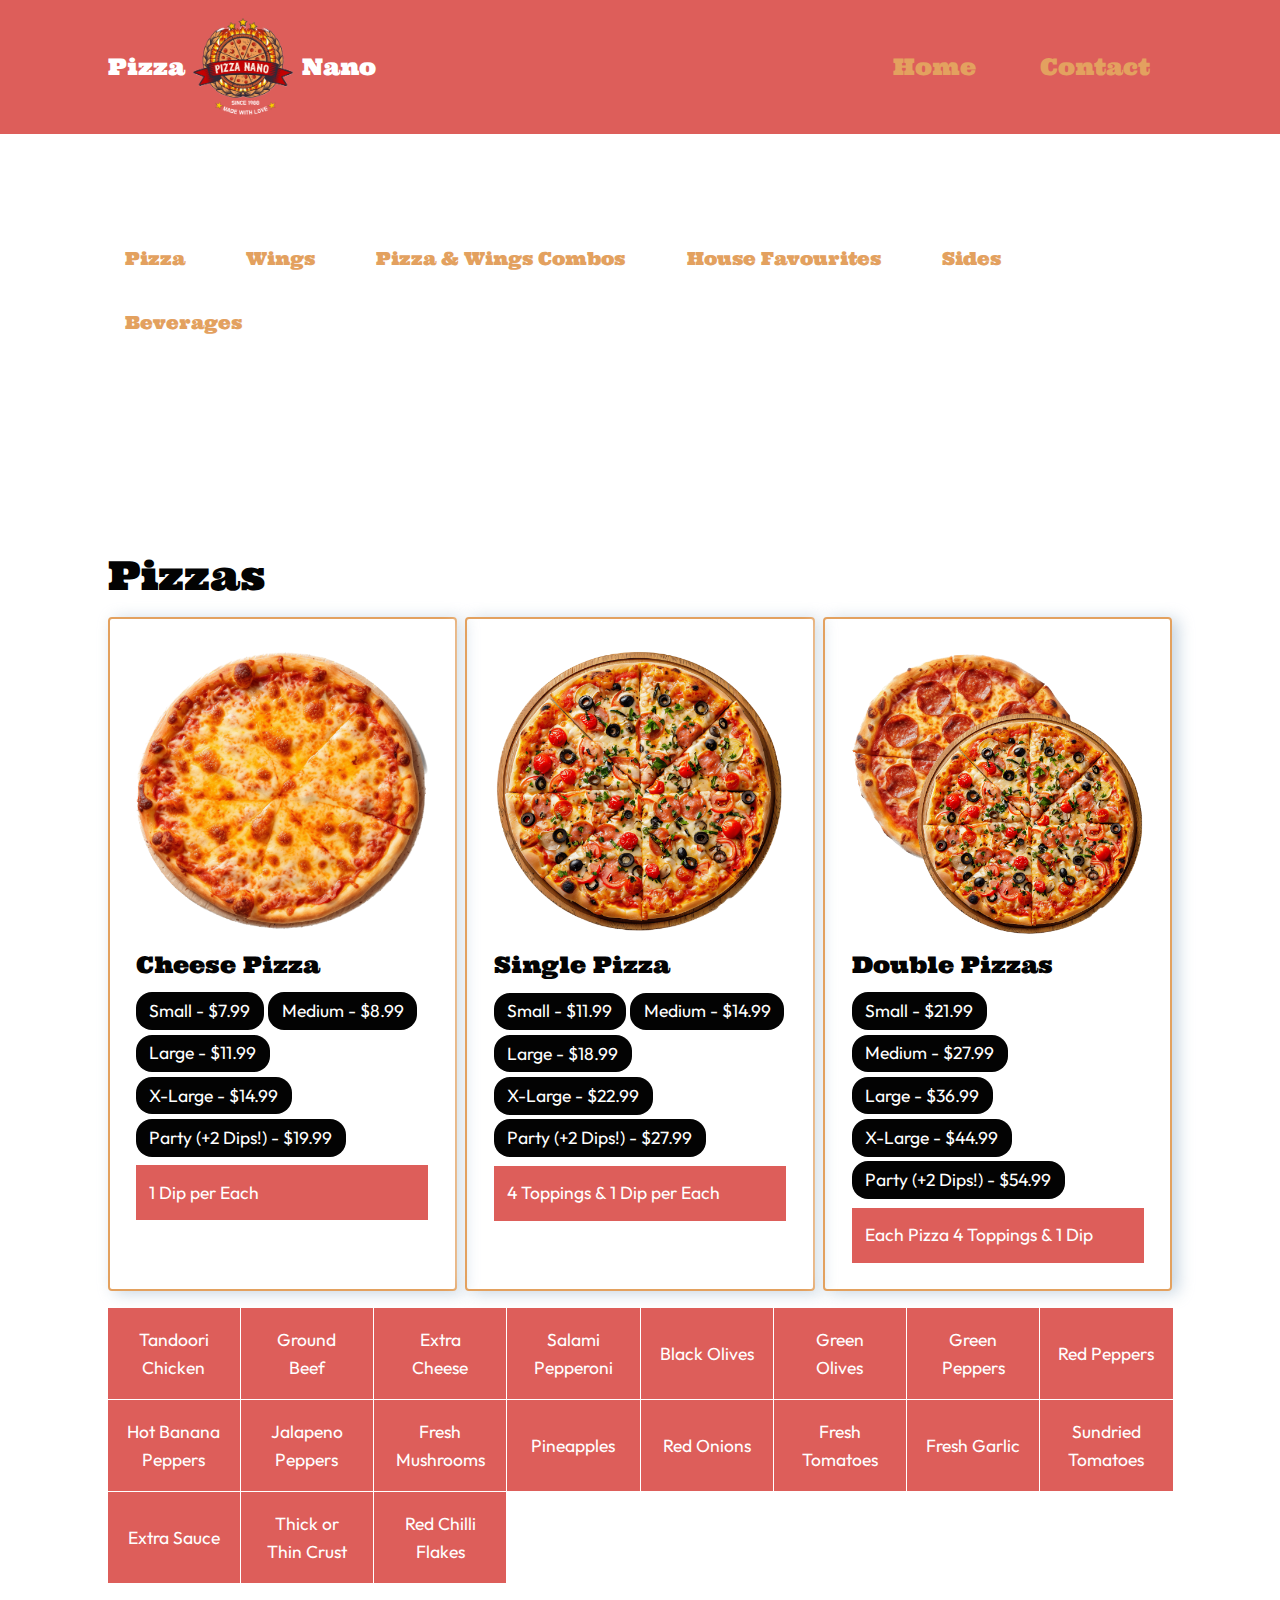
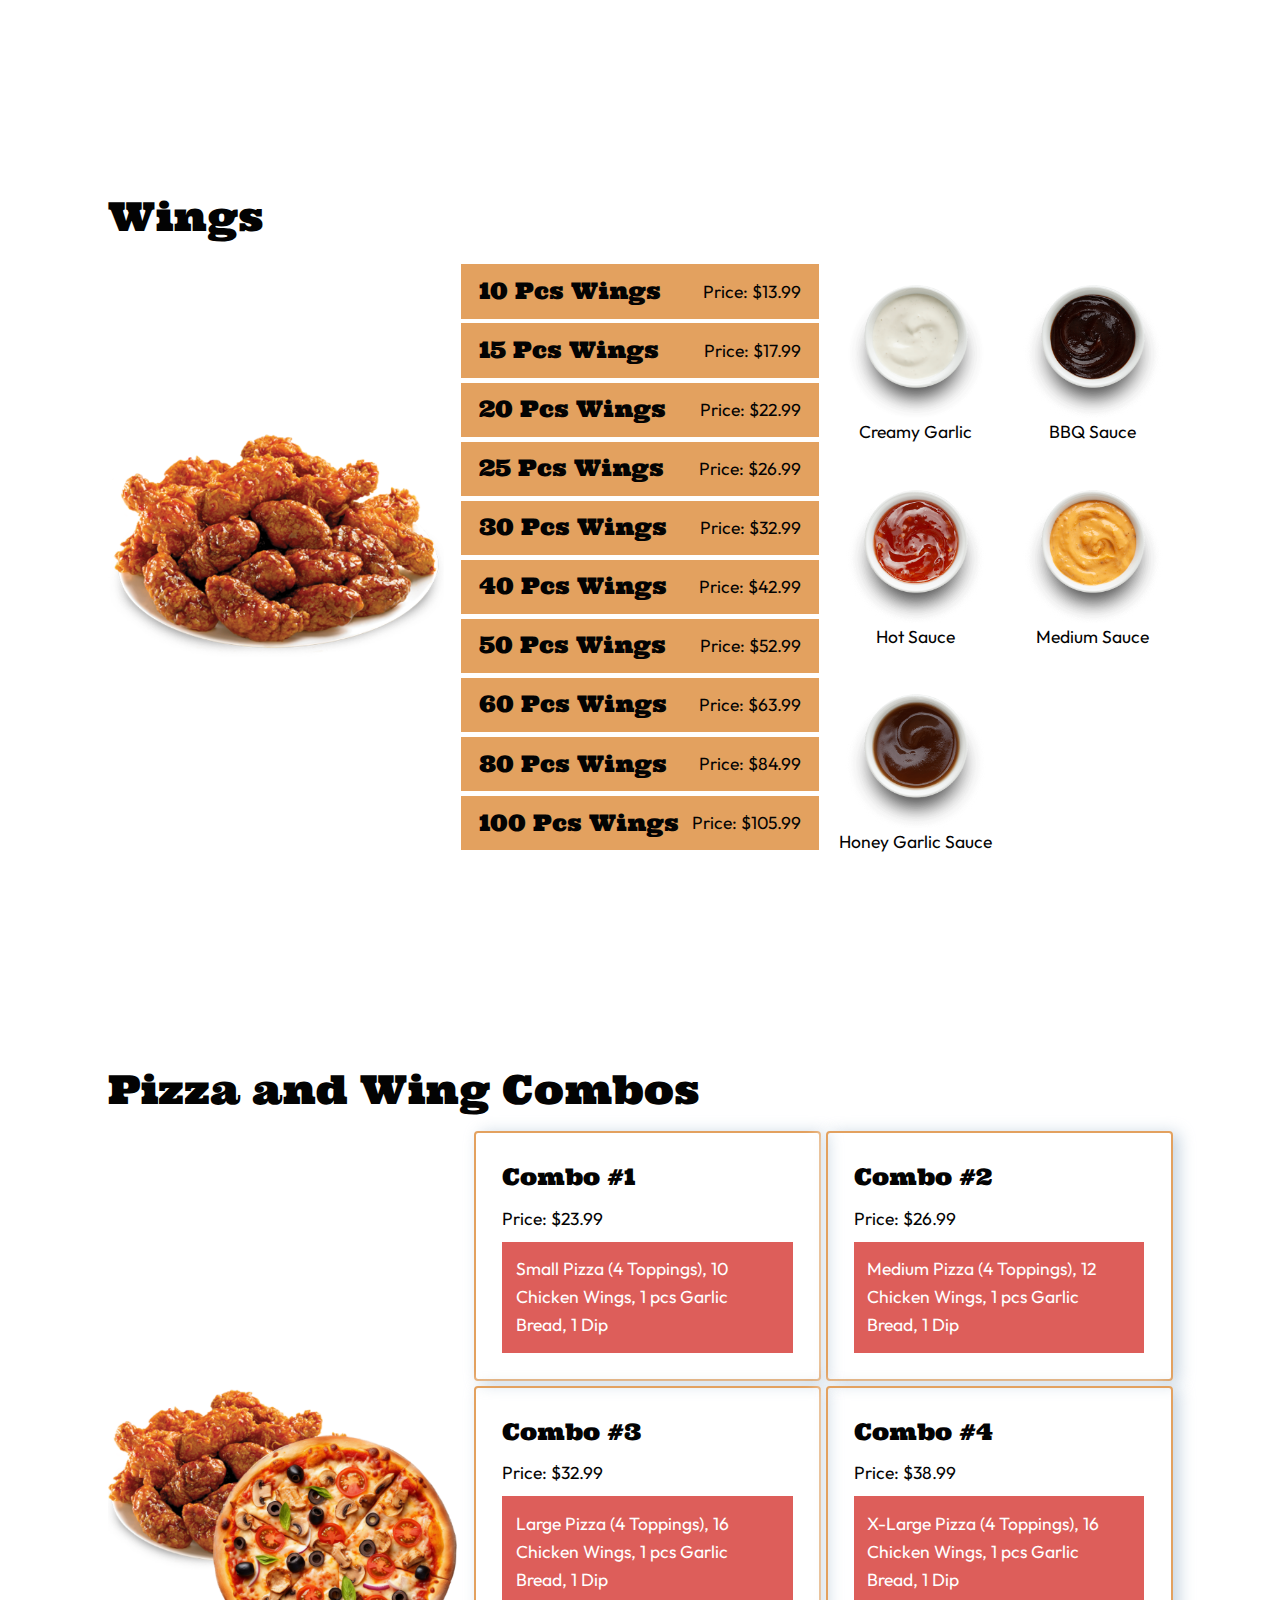
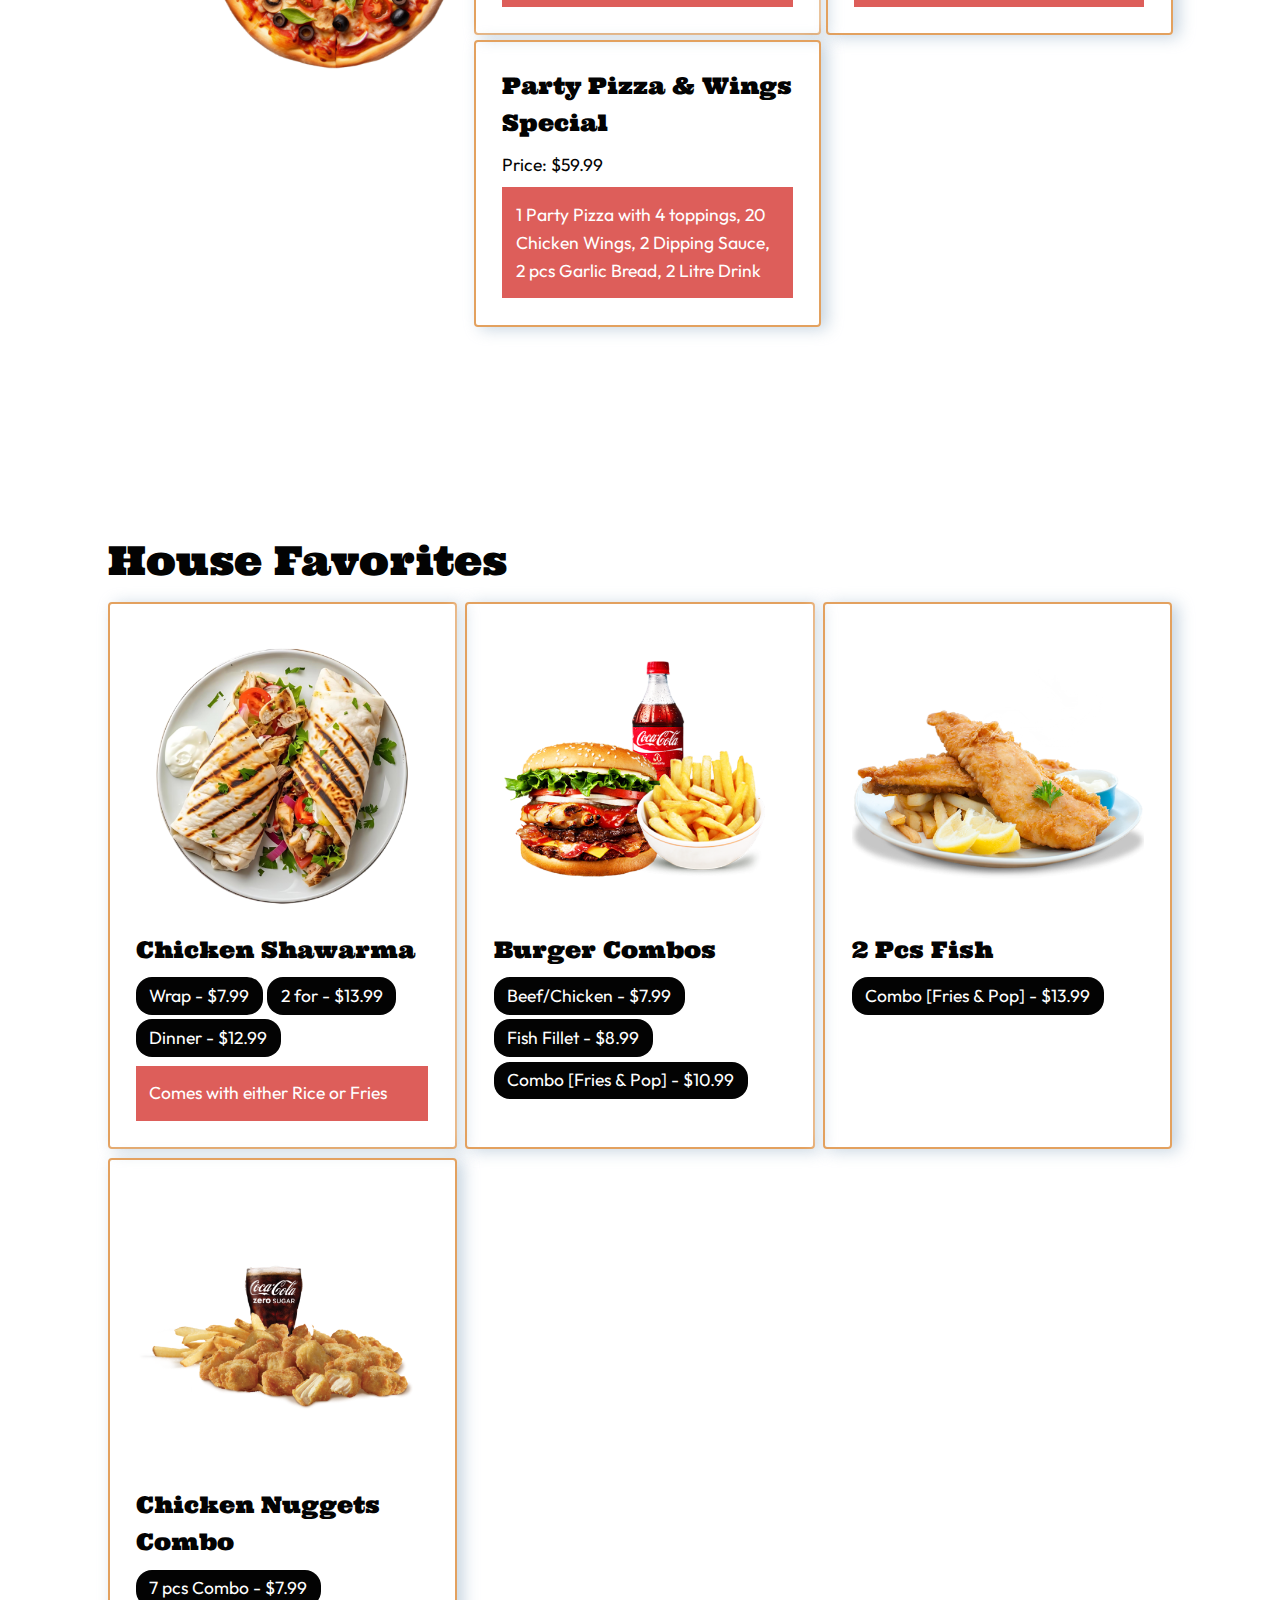
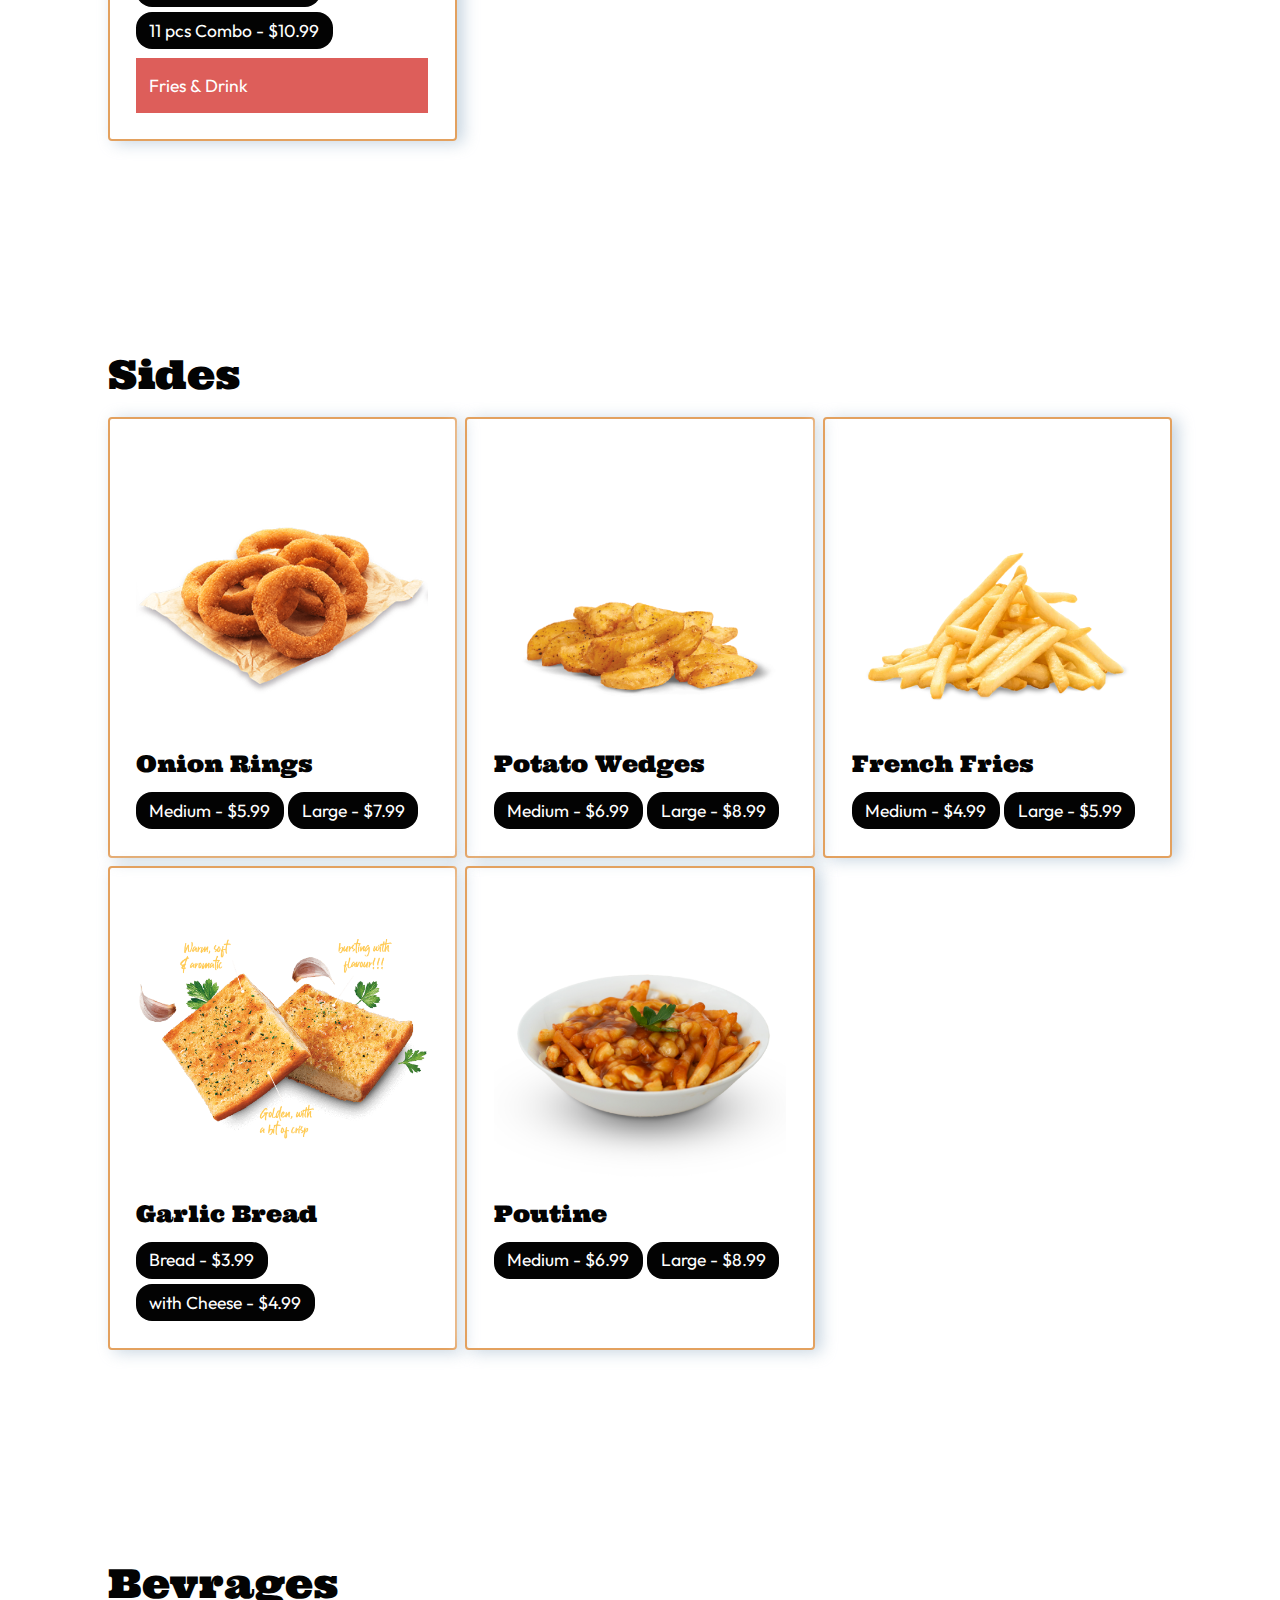
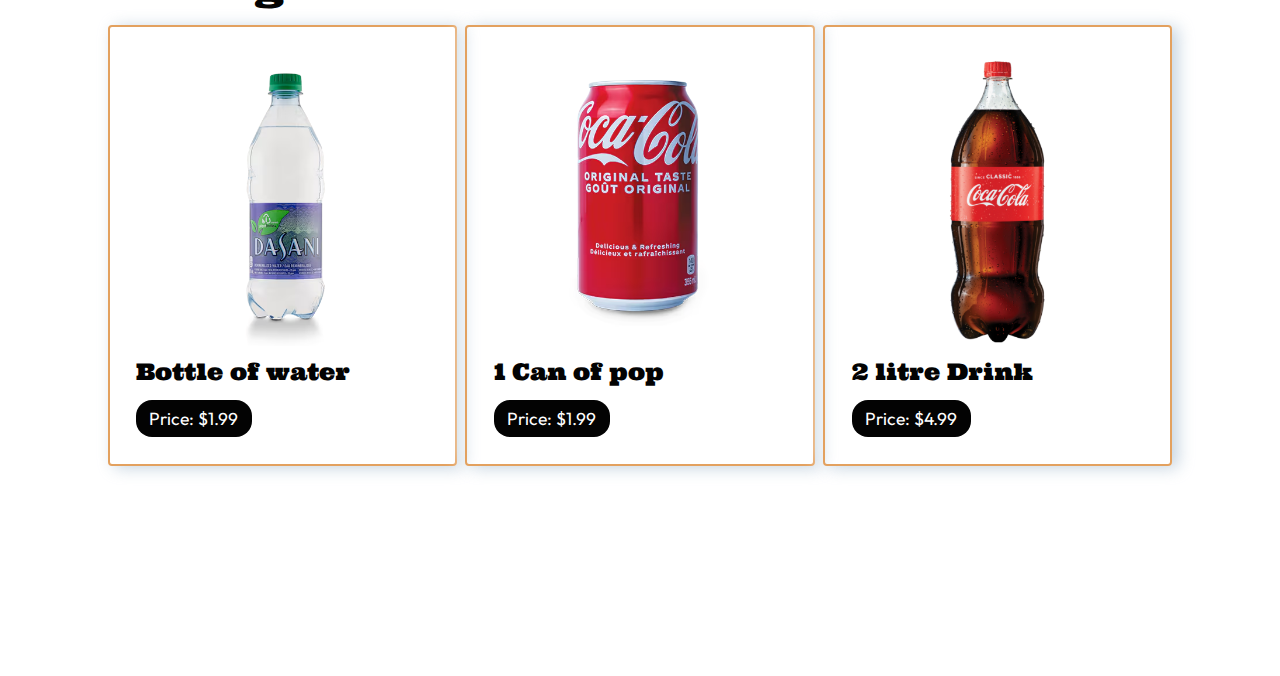
==== menu.html @ 89fde4f9 "add loading splash" ====
<!DOCTYPE html>
<html lang="en" class="menu-page">

<head>
	<meta charset="UTF-8" />
	<meta name="viewport" content="width=device-width, initial-scale=1.0" />
	<link rel="stylesheet" href="styles/site.css" />
	<link rel="icon" href="images/logo.png" type="image/x-icon" />

	<!-- SEO Meta Tags -->

	<!-- title -->
	<title>Menu</title>
	<meta property="og:title" content="Menu" />
	<meta name="twitter:title" content="Menu" />

	<!-- url -->
	<meta property="og:url" content="https://www.pizzanano.ca" />
	<link rel="canonical" href="https://www.pizzanano.ca" />


	<!-- description -->
	<meta name="description" content="Discover the best pizza in town with fresh ingredients, family recipes, and all halal options to satisfy your cravings." />
	<meta name="twitter:description" content="Discover the best pizza in town with fresh ingredients, family recipes, and all halal options to satisfy your cravings." />
	<meta property="og:description" content="Discover the best pizza in town with fresh ingredients, family recipes, and all halal options to satisfy your cravings." />

	<!-- image -->
	<meta property="og:image" content="https://www.pizzanano.ca/images/meta.jpg" />
	<meta name="twitter:image" content="https://www.pizzanano.ca/images/meta.jpg" />

	<!-- misc -->
	<meta name="twitter:card" content="summary_large_image" />
	<meta name="robots" content="index, follow" />
	<meta property="og:locale" content="en_CA" />
	<meta name="keywords" content="pizza, halal pizza, best pizza, family pizza, wings, shawarma, burger, halal" />


</head>

<body>
	<header>
		<inner-column>
			<div class="logo-full">

			<p>Pizza</p>

				<picture class="logo">
					<img src="images/logo-new.webp" alt="" />
				</picture>

			<p>Nano</p>


			</div>
			<nav>
				<a class="text" href="index.html">Home</a>
				<a class="text" href="index.html#contact-info">Contact</a>
			</nav>
		</inner-column>
	</header>

	<main>


		
<section>
	<inner-column>
		<nav class="links">
			<a href="#pizza" class='text attention-voice'>Pizza</a>
			<a href="#wings" class='text attention-voice'>Wings</a>
			<a href="#pizza-wings" class='text attention-voice'>Pizza & Wings Combos</a>
			<a href="#house-favorites" class='text attention-voice'>House Favourites</a>
			<a href="#sides" class='text attention-voice'>Sides</a>
			<a href="#beverages" class='text attention-voice'>Beverages</a>
		</nav>
	</inner-column>
</section>



<section class="pizza" id='pizza'>
	<inner-column>
		<h2 class="attention-voice">
			Pizzas
		</h2>

		<ul class="item-list">
							<li class="item-card">
					<picture>
						<img src="images/specials/pizza-2.png" alt="">
					</picture>
					<h3 class="notice-voice">Cheese Pizza</h3>

					<ul class="options">
													<li>Small - $7.99</li>
													<li>Medium - $8.99</li>
													<li>Large - $11.99</li>
													<li>X-Large - $14.99</li>
													<li>Party (+2 Dips!) - $19.99</li>
											</ul>
					<p class="description">1 Dip per Each</p>
				</li>
							<li class="item-card">
					<picture>
						<img src="images/specials/pizza-1.png" alt="">
					</picture>
					<h3 class="notice-voice">Single Pizza</h3>

					<ul class="options">
													<li>Small - $11.99</li>
													<li>Medium - $14.99</li>
													<li>Large - $18.99</li>
													<li>X-Large - $22.99</li>
													<li>Party (+2 Dips!) - $27.99</li>
											</ul>
					<p class="description">4 Toppings & 1 Dip per Each</p>
				</li>
							<li class="item-card">
					<picture>
						<img src="images/menu/double-pizza.png" alt="">
					</picture>
					<h3 class="notice-voice">Double Pizzas</h3>

					<ul class="options">
													<li>Small - $21.99</li>
													<li>Medium - $27.99</li>
													<li>Large - $36.99</li>
													<li>X-Large - $44.99</li>
													<li>Party (+2 Dips!) - $54.99</li>
											</ul>
					<p class="description">Each Pizza 4 Toppings & 1 Dip</p>
				</li>
					</ul>


		<ul class="toppings">
							<li>
					<!-- <picture>
						<img src="images/specials/pizza-1.png" alt="">
					</picture> -->

					<p>
						Tandoori Chicken					</p>
				</li>
							<li>
					<!-- <picture>
						<img src="images/specials/pizza-1.png" alt="">
					</picture> -->

					<p>
						Ground Beef					</p>
				</li>
							<li>
					<!-- <picture>
						<img src="images/specials/pizza-1.png" alt="">
					</picture> -->

					<p>
						Extra Cheese					</p>
				</li>
							<li>
					<!-- <picture>
						<img src="images/specials/pizza-1.png" alt="">
					</picture> -->

					<p>
						Salami Pepperoni					</p>
				</li>
							<li>
					<!-- <picture>
						<img src="images/specials/pizza-1.png" alt="">
					</picture> -->

					<p>
						Black Olives					</p>
				</li>
							<li>
					<!-- <picture>
						<img src="images/specials/pizza-1.png" alt="">
					</picture> -->

					<p>
						Green Olives					</p>
				</li>
							<li>
					<!-- <picture>
						<img src="images/specials/pizza-1.png" alt="">
					</picture> -->

					<p>
						Green Peppers					</p>
				</li>
							<li>
					<!-- <picture>
						<img src="images/specials/pizza-1.png" alt="">
					</picture> -->

					<p>
						Red Peppers					</p>
				</li>
							<li>
					<!-- <picture>
						<img src="images/specials/pizza-1.png" alt="">
					</picture> -->

					<p>
						Hot Banana Peppers					</p>
				</li>
							<li>
					<!-- <picture>
						<img src="images/specials/pizza-1.png" alt="">
					</picture> -->

					<p>
						Jalapeno Peppers					</p>
				</li>
							<li>
					<!-- <picture>
						<img src="images/specials/pizza-1.png" alt="">
					</picture> -->

					<p>
						Fresh Mushrooms					</p>
				</li>
							<li>
					<!-- <picture>
						<img src="images/specials/pizza-1.png" alt="">
					</picture> -->

					<p>
						Pineapples					</p>
				</li>
							<li>
					<!-- <picture>
						<img src="images/specials/pizza-1.png" alt="">
					</picture> -->

					<p>
						Red Onions					</p>
				</li>
							<li>
					<!-- <picture>
						<img src="images/specials/pizza-1.png" alt="">
					</picture> -->

					<p>
						Fresh Tomatoes					</p>
				</li>
							<li>
					<!-- <picture>
						<img src="images/specials/pizza-1.png" alt="">
					</picture> -->

					<p>
						Fresh Garlic					</p>
				</li>
							<li>
					<!-- <picture>
						<img src="images/specials/pizza-1.png" alt="">
					</picture> -->

					<p>
						Sundried Tomatoes					</p>
				</li>
							<li>
					<!-- <picture>
						<img src="images/specials/pizza-1.png" alt="">
					</picture> -->

					<p>
						Extra Sauce					</p>
				</li>
							<li>
					<!-- <picture>
						<img src="images/specials/pizza-1.png" alt="">
					</picture> -->

					<p>
						Thick or Thin Crust					</p>
				</li>
							<li>
					<!-- <picture>
						<img src="images/specials/pizza-1.png" alt="">
					</picture> -->

					<p>
						Red Chilli Flakes					</p>
				</li>
					</ul>


	</inner-column>
</section>


<section class="wings" id='wings'>
	<inner-column>
		<h2 class="attention-voice">
			Wings
		</h2>

		<div class="single-item">
			<picture>
				<img src="images/menu/wings.png" alt="">
			</picture>
			<ul class="single-items">
									<li class="wing-card">

						<h3 class="notice-voice">10 Pcs Wings</h3>
						<p class="description">Price: $13.99</p>
					</li>
									<li class="wing-card">

						<h3 class="notice-voice">15 Pcs Wings</h3>
						<p class="description">Price: $17.99</p>
					</li>
									<li class="wing-card">

						<h3 class="notice-voice">20 Pcs Wings</h3>
						<p class="description">Price: $22.99</p>
					</li>
									<li class="wing-card">

						<h3 class="notice-voice">25 Pcs Wings</h3>
						<p class="description">Price: $26.99</p>
					</li>
									<li class="wing-card">

						<h3 class="notice-voice">30 Pcs Wings</h3>
						<p class="description">Price: $32.99</p>
					</li>
									<li class="wing-card">

						<h3 class="notice-voice">40 Pcs Wings</h3>
						<p class="description">Price: $42.99</p>
					</li>
									<li class="wing-card">

						<h3 class="notice-voice">50 Pcs Wings</h3>
						<p class="description">Price: $52.99</p>
					</li>
									<li class="wing-card">

						<h3 class="notice-voice">60 Pcs Wings</h3>
						<p class="description">Price: $63.99</p>
					</li>
									<li class="wing-card">

						<h3 class="notice-voice">80 Pcs Wings</h3>
						<p class="description">Price: $84.99</p>
					</li>
									<li class="wing-card">

						<h3 class="notice-voice">100 Pcs Wings</h3>
						<p class="description">Price: $105.99</p>
					</li>
							</ul>


			<ul class="sauces">
									<li>
						<picture>
							<img src="images/menu/creamy-garlic.png" alt="Creamy Garlic">
						</picture>
						<p>Creamy Garlic</p>
					</li>
									<li>
						<picture>
							<img src="images/menu/bbq.png" alt="BBQ Sauce">
						</picture>
						<p>BBQ Sauce</p>
					</li>
									<li>
						<picture>
							<img src="images/menu/hot.png" alt="Hot Sauce">
						</picture>
						<p>Hot Sauce</p>
					</li>
									<li>
						<picture>
							<img src="images/menu/medium.png" alt="Medium Sauce">
						</picture>
						<p>Medium Sauce</p>
					</li>
									<li>
						<picture>
							<img src="images/menu/honey-garlic.png" alt="Honey Garlic Sauce">
						</picture>
						<p>Honey Garlic Sauce</p>
					</li>
							</ul>
		</div>


	</inner-column>
</section>


<section class="pizza-wings" id='pizza-wings'>
	<inner-column>
		<h2 class="attention-voice">
			Pizza and Wing Combos
		</h2>

		<div class="single-item">
			<picture>
				<img src="images/menu/pizza-wings.png" alt="">
			</picture>
			<ul class="single-items">
									<li class="item-card">
						<h3 class="notice-voice">Combo #1</h3>
						<p class="price">Price: $23.99</p>
						<p class="description">Small Pizza (4 Toppings), 10 Chicken Wings, 1 pcs Garlic Bread, 1 Dip</p>
					</li>
									<li class="item-card">
						<h3 class="notice-voice">Combo #2</h3>
						<p class="price">Price: $26.99</p>
						<p class="description">Medium Pizza (4 Toppings), 12 Chicken Wings, 1 pcs Garlic Bread, 1 Dip</p>
					</li>
									<li class="item-card">
						<h3 class="notice-voice">Combo #3</h3>
						<p class="price">Price: $32.99</p>
						<p class="description">Large Pizza (4 Toppings), 16 Chicken Wings, 1 pcs Garlic Bread, 1 Dip</p>
					</li>
									<li class="item-card">
						<h3 class="notice-voice">Combo #4</h3>
						<p class="price">Price: $38.99</p>
						<p class="description">X-Large Pizza (4 Toppings), 16 Chicken Wings, 1 pcs Garlic Bread, 1 Dip</p>
					</li>
									<li class="item-card">
						<h3 class="notice-voice">Party Pizza & Wings Special</h3>
						<p class="price">Price: $59.99</p>
						<p class="description">1 Party Pizza with 4 toppings, 20 Chicken Wings, 2 Dipping Sauce, 2 pcs Garlic Bread, 2 Litre Drink</p>
					</li>
							</ul>
		</div>
	</inner-column>
</section>

<section class="house-favorites" id='house-favorites'>
	<inner-column>
		<h2 class="attention-voice">
			House Favorites
		</h2>

		<ul class="item-list">
							<li class="item-card">
					<picture>
						<img src="images/menu/shawarma.png" alt="">
					</picture>
					<h3 class="notice-voice">Chicken Shawarma</h3>

					<ul class="options">
													<li>Wrap - $7.99</li>
													<li>2 for - $13.99</li>
													<li>Dinner - $12.99</li>
											</ul>
											<p class="description">Comes with either Rice or Fries</p>
									</li>
							<li class="item-card">
					<picture>
						<img src="images/menu/burger-combo.png" alt="">
					</picture>
					<h3 class="notice-voice">Burger Combos</h3>

					<ul class="options">
													<li>Beef/Chicken - $7.99</li>
													<li>Fish Fillet - $8.99</li>
													<li>Combo [Fries & Pop] - $10.99</li>
											</ul>
									</li>
							<li class="item-card">
					<picture>
						<img src="images/menu/fish.png" alt="">
					</picture>
					<h3 class="notice-voice">2 Pcs Fish</h3>

					<ul class="options">
													<li>Combo [Fries & Pop] - $13.99</li>
											</ul>
									</li>
							<li class="item-card">
					<picture>
						<img src="images/menu/chicken-nuggets.png" alt="">
					</picture>
					<h3 class="notice-voice">Chicken Nuggets Combo</h3>

					<ul class="options">
													<li>7 pcs Combo - $7.99</li>
													<li>11 pcs Combo - $10.99</li>
											</ul>
											<p class="description">Fries & Drink</p>
									</li>
					</ul>

	</inner-column>
</section>

<section class="sides" id='sides'>
	<inner-column>
		<h2 class="attention-voice">
			Sides
		</h2>

		<ul class="item-list">
							<li class="item-card">
					<picture>
						<img src="images/menu/onion-rings.png" alt="">
					</picture>
					<h3 class="notice-voice">Onion Rings</h3>
					<ul class="options">
													<li>Medium - $5.99</li>
													<li>Large - $7.99</li>
											</ul>
				</li>
							<li class="item-card">
					<picture>
						<img src="images/menu/wedges.png" alt="">
					</picture>
					<h3 class="notice-voice">Potato Wedges</h3>
					<ul class="options">
													<li>Medium - $6.99</li>
													<li>Large - $8.99</li>
											</ul>
				</li>
							<li class="item-card">
					<picture>
						<img src="images/menu/fries.png" alt="">
					</picture>
					<h3 class="notice-voice">French Fries</h3>
					<ul class="options">
													<li>Medium - $4.99</li>
													<li>Large - $5.99</li>
											</ul>
				</li>
							<li class="item-card">
					<picture>
						<img src="images/menu/garlic-bread.png" alt="">
					</picture>
					<h3 class="notice-voice">Garlic Bread</h3>
					<ul class="options">
													<li>Bread - $3.99</li>
													<li>with Cheese - $4.99</li>
											</ul>
				</li>
							<li class="item-card">
					<picture>
						<img src="images/menu/poutine.png" alt="">
					</picture>
					<h3 class="notice-voice">Poutine</h3>
					<ul class="options">
													<li>Medium - $6.99</li>
													<li>Large - $8.99</li>
											</ul>
				</li>
					</ul>

	</inner-column>
</section>


<section class="bevrages" id='beverages'>
	<inner-column>
		<h2 class="attention-voice">
			Bevrages
		</h2>

		<ul class="item-list">
							<li class="item-card">
					<picture>
						<img src="images/menu/water-bottle.png" alt="">
					</picture>
					<h3 class="notice-voice">Bottle of water</h3>

					<ul class="options">

						<li>
							<p>Price: $1.99</p>
						</li>

					</ul>
				</li>
							<li class="item-card">
					<picture>
						<img src="images/menu/can.png" alt="">
					</picture>
					<h3 class="notice-voice">1 Can of pop</h3>

					<ul class="options">

						<li>
							<p>Price: $1.99</p>
						</li>

					</ul>
				</li>
							<li class="item-card">
					<picture>
						<img src="images/menu/2l-drink.png" alt="">
					</picture>
					<h3 class="notice-voice">2 litre Drink</h3>

					<ul class="options">

						<li>
							<p>Price: $4.99</p>
						</li>

					</ul>
				</li>
					</ul>

	</inner-column>
</section>


	</main>


</body>

</html>
---- styles/site.css ----
/* P reset */
@import "preset.css";

/* S etup */
@import "setup.css";

/* S setings */
@import "settings.css";
@import "developer-styles.css";

/* S tructure */
@import "structure.css";

/* T ypography */
@import "typography.css";

/* C omponents */
@import "components.css";

/* S tuff (modules) */
@import "modules.css";

/* S ections and more stuff */
@import "utilities.css";

/* then other contextual styles */
body {
  background-color: var(--paper);
  color: var(--ink);
}

header {
  background-color: var(--highlight);
  color: var(--white);

  inner-column {
    align-items: center;
    justify-content: space-between;
    padding: var(--space-s);

    @media (min-width: 800px) {
      display: flex;
    }
  }

  p {
    font-family: var(--font-head);
    font-size: var(--font-size-1);

    @media (max-width: 800px) {
      text-align: center;
    }
  }

  .logo-full {
    display: flex;
    align-items: center;
    gap: var(--space-2xs);

    @media (max-width: 800px) {
      justify-content: center;
    }
    

    picture {
      max-width: 100px;
    }
  }

  nav {
    display: flex;
    align-items: center;
    gap: var(--space-s);

    @media (max-width: 800px) {
      justify-content: center;
    }
  }

  a {
    font-family: var(--font-head);
    font-size: var(--font-size-1);
  }
}

footer {
  background-color: var(--black);
  color: var(--white);

  a {
    color: var(--white);
    margin-block: var(--space-s);
  }

  .copyright {
    text-align: center;
    margin-block: var(--space-s);
  }

  inner-column {
    display: grid;
    gap: var(--space-m);
    grid-template-columns: 1fr 1fr 1fr;
    /*    align-items: center;
    justify-items: center;*/

    picture {
      max-width: 350px;

      @media (max-width: 800px) {
        max-width: 250px;
      }
    }

    @media (max-width: 800px) {
      display: flex;
      flex-direction: column;
      align-items: flex-start;

      .quick-links,
      .business-info {
        text-align: left;
      }
    }
  }

  .contact-info {
    /*    padding: var(--space-m);*/

    div + div {
      margin-top: var(--space-xs);
    }
  }
}
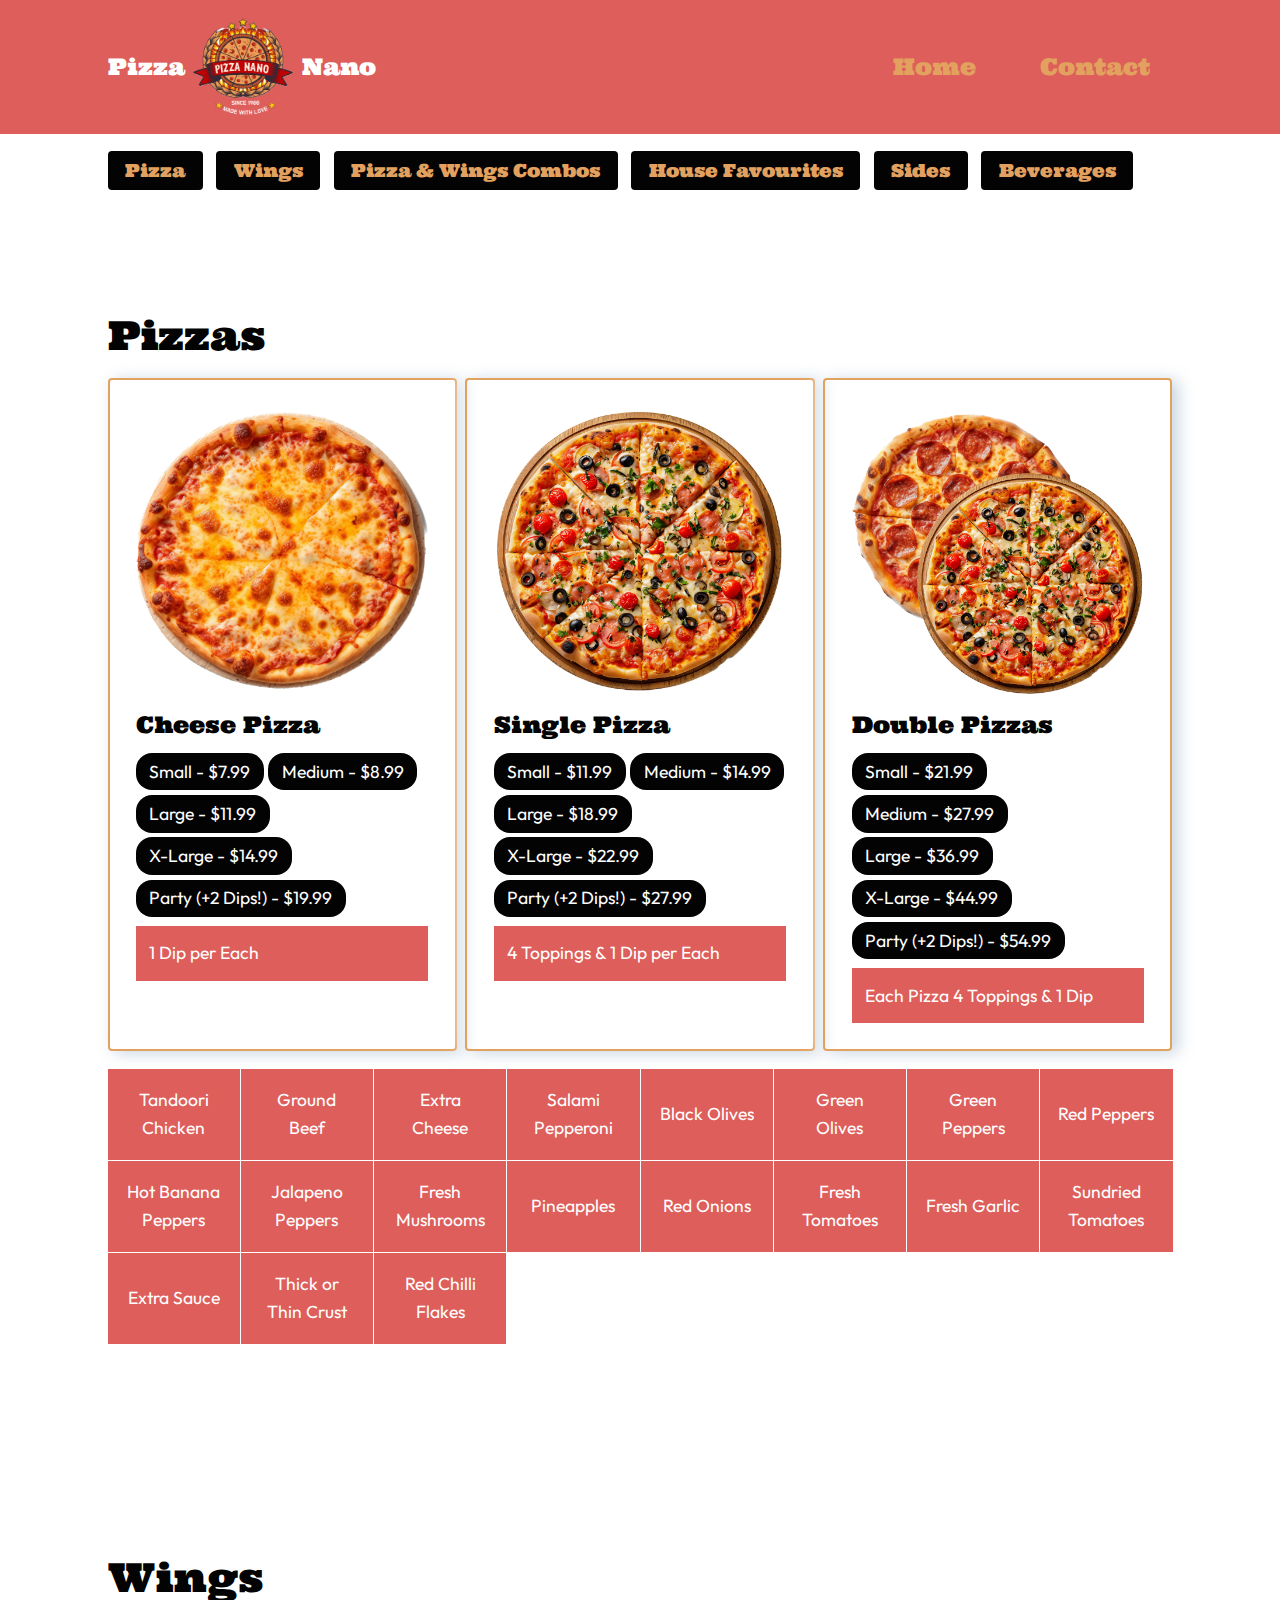
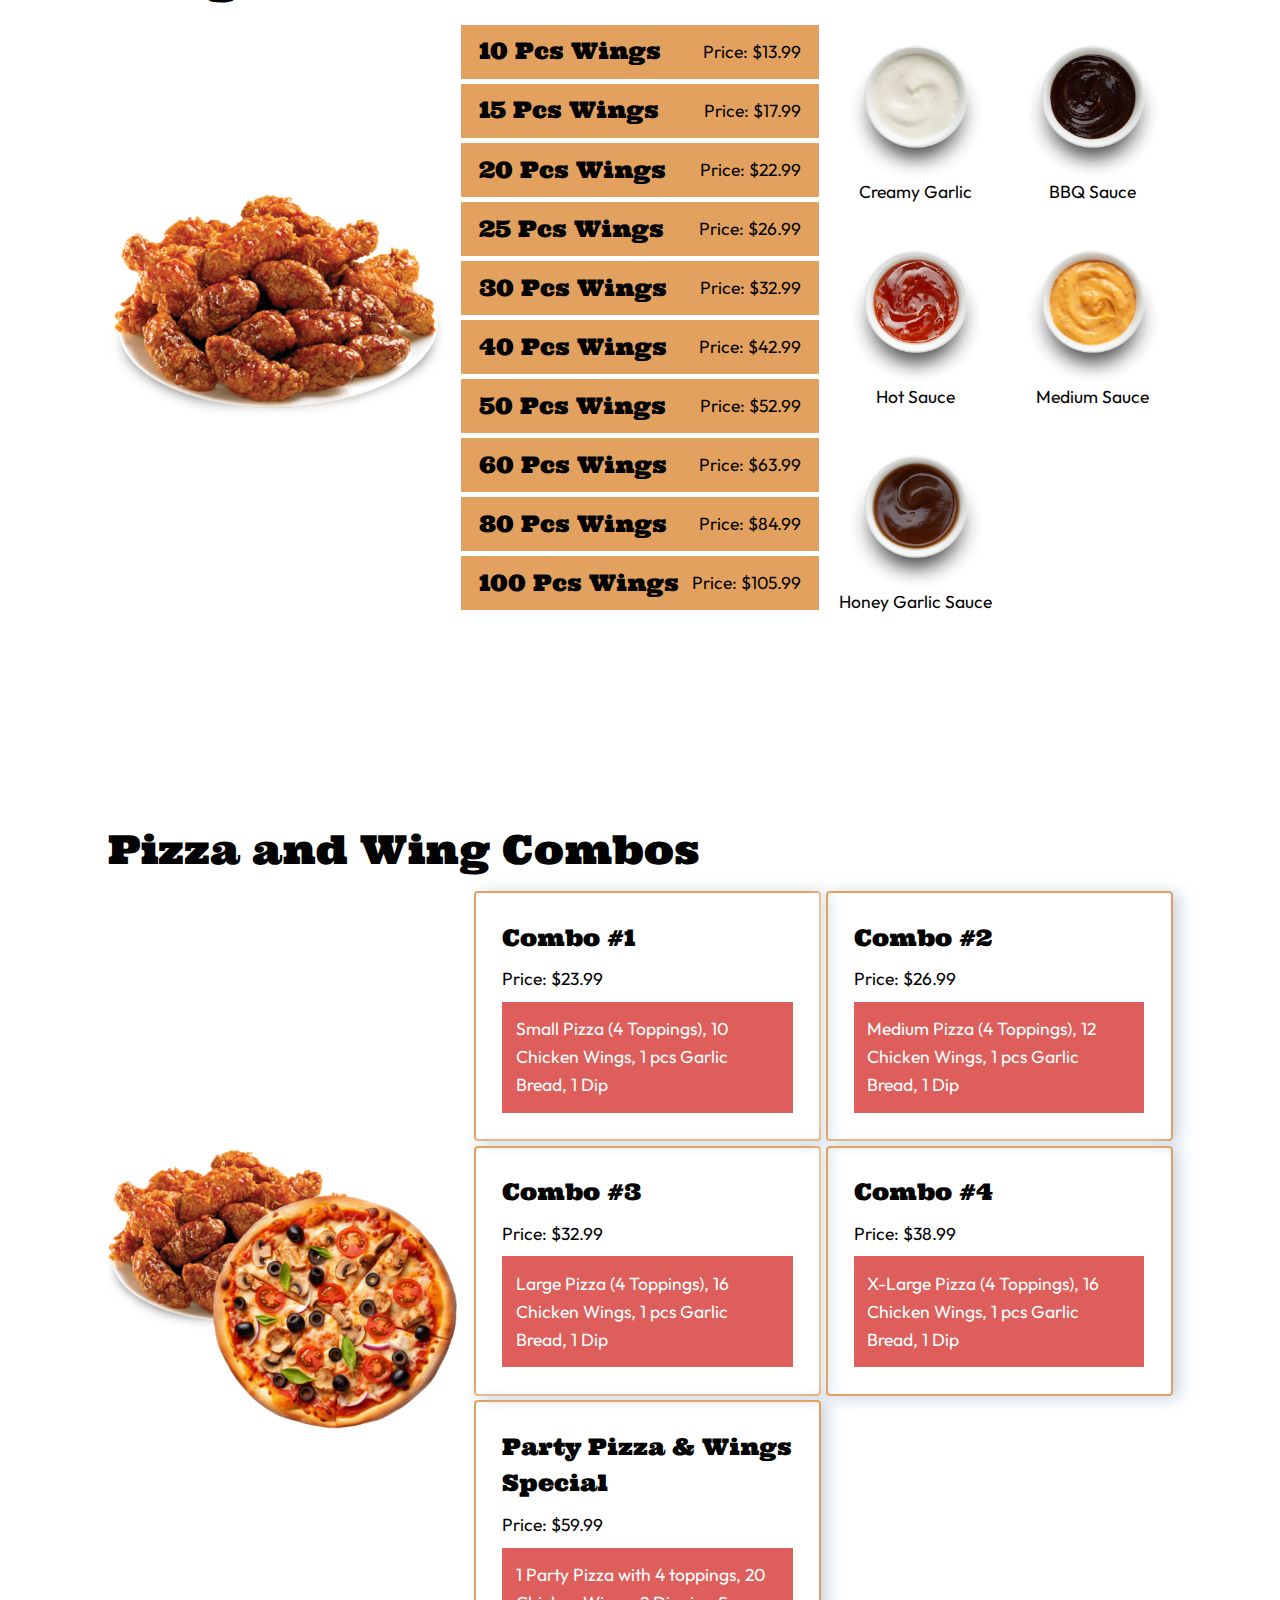
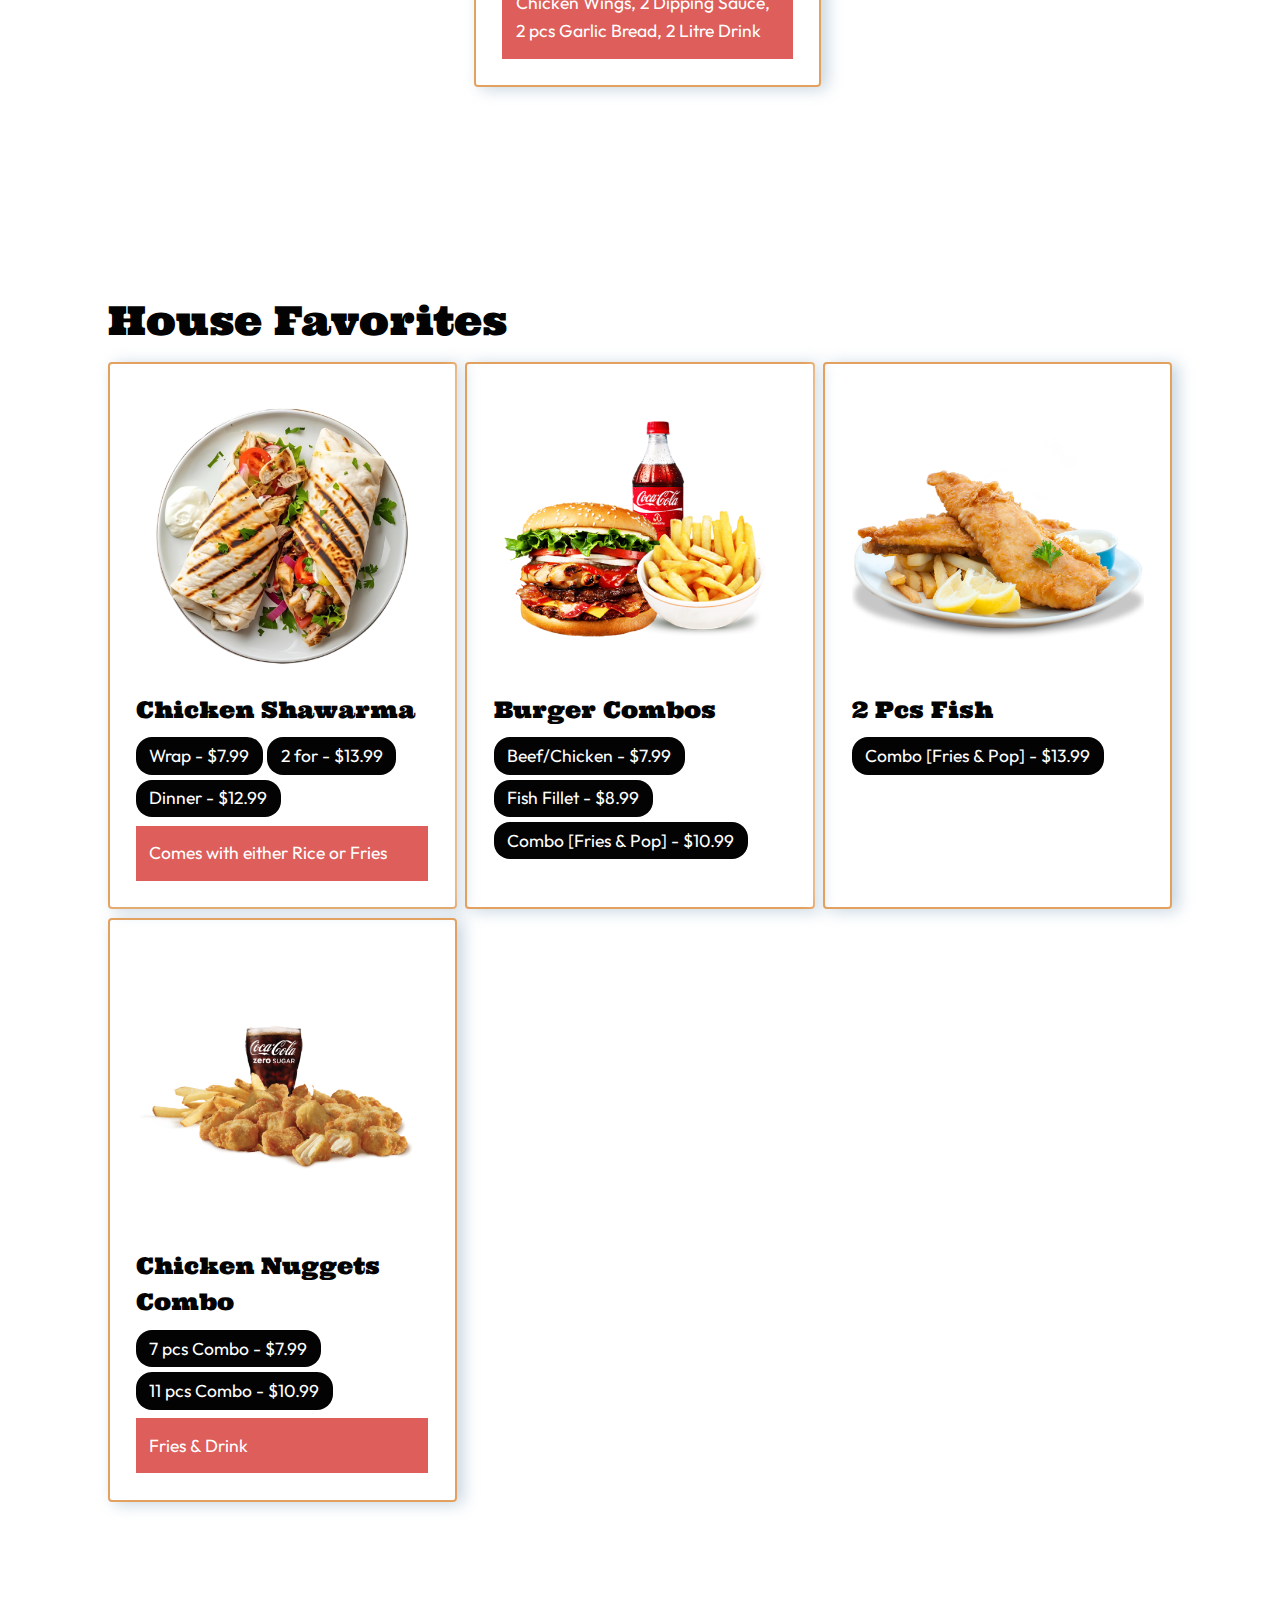
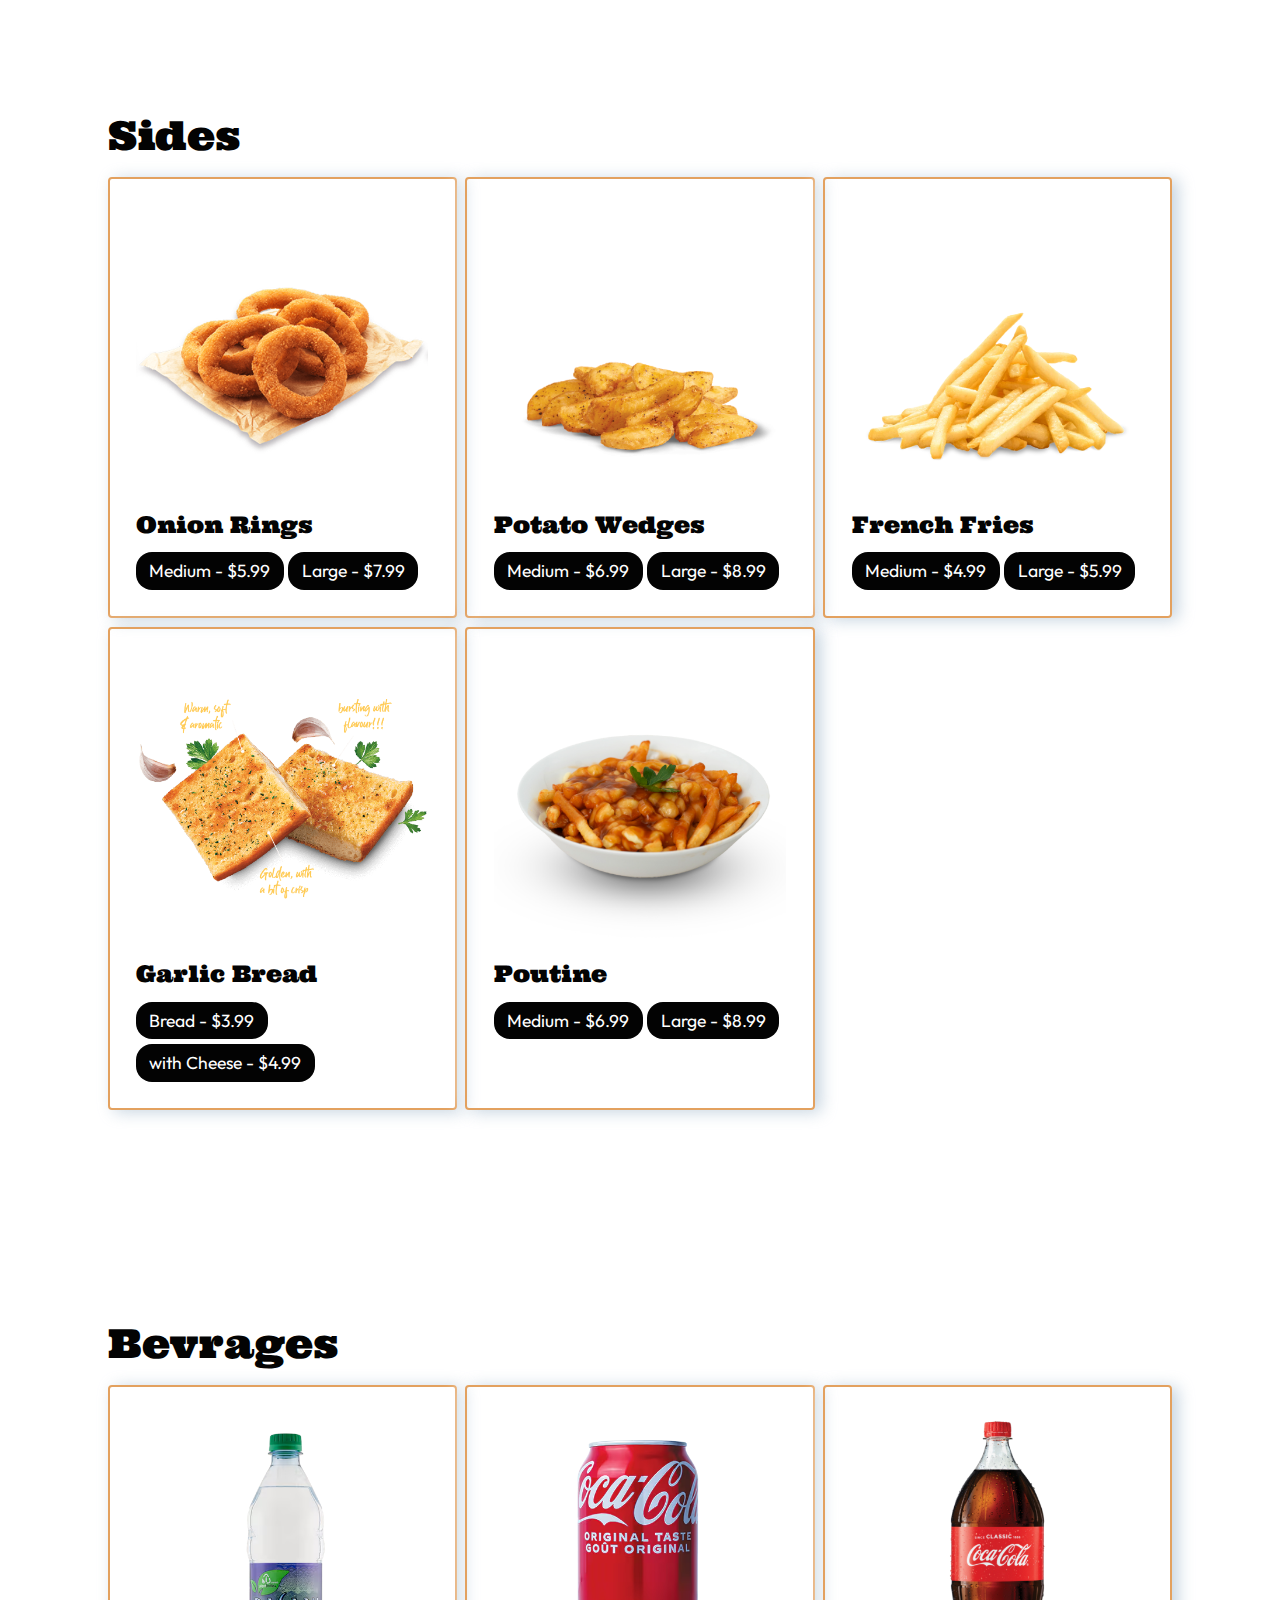
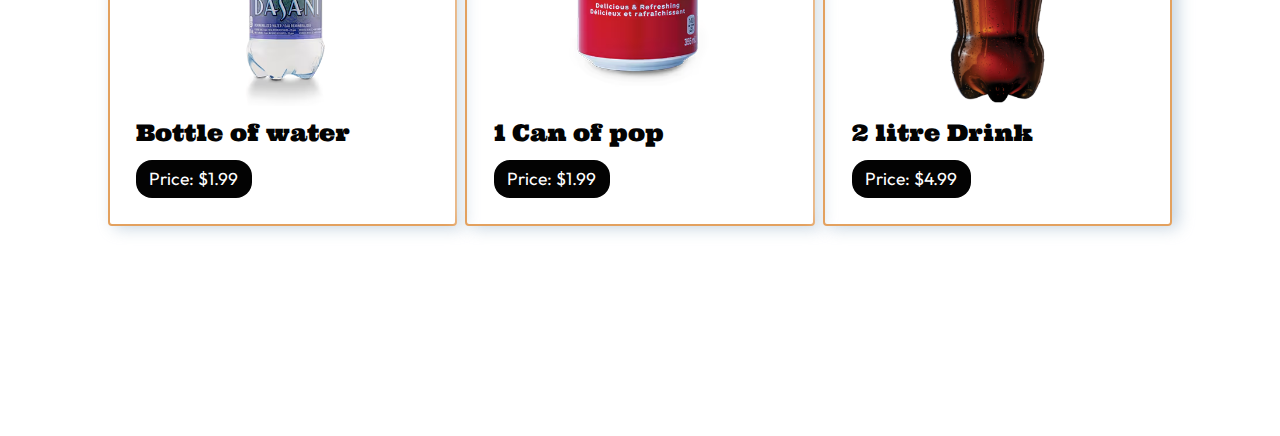
==== commit fec0730f: "fix for safari, add logo" ====
--- a/menu.html
+++ b/menu.html
@@ -63,7 +63,7 @@
 
 
 		
-<section>
+<section class='menu-links'>
 	<inner-column>
 		<nav class="links">
 			<a href="#pizza" class='text attention-voice'>Pizza</a>
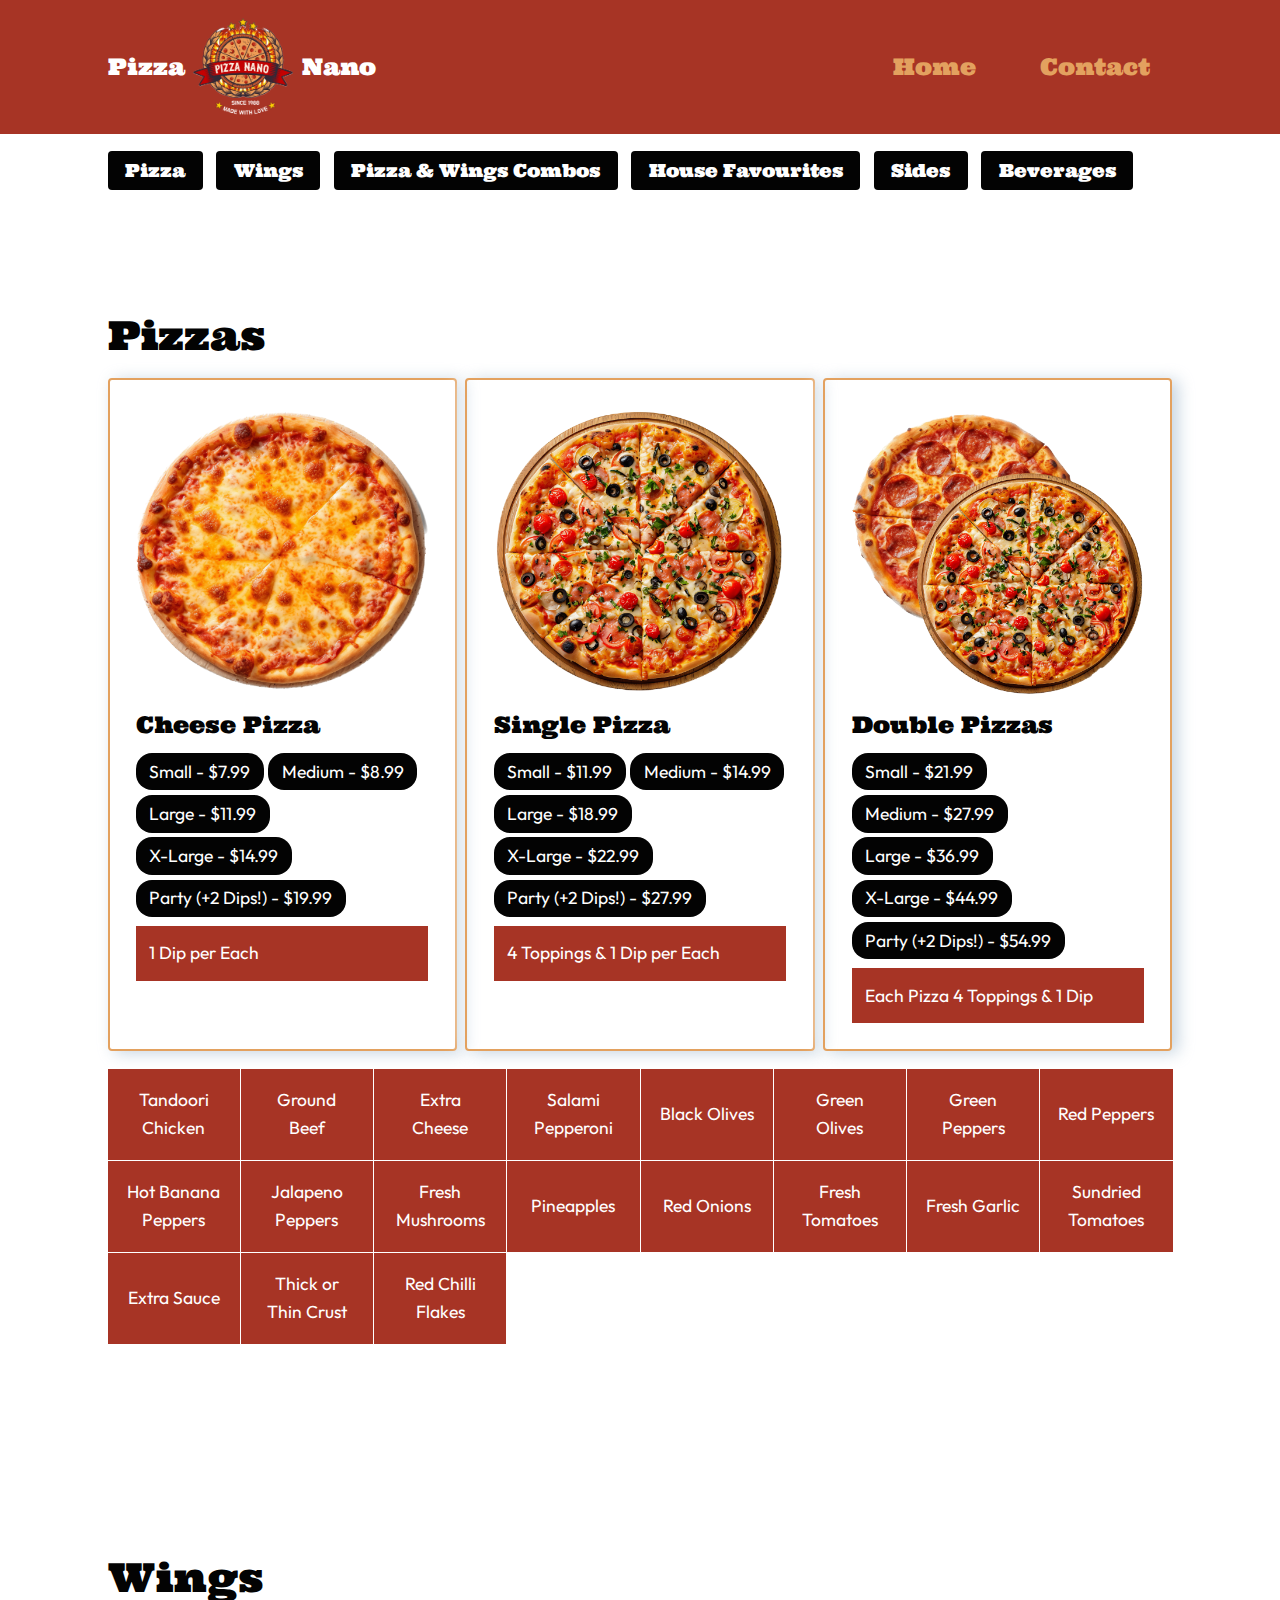
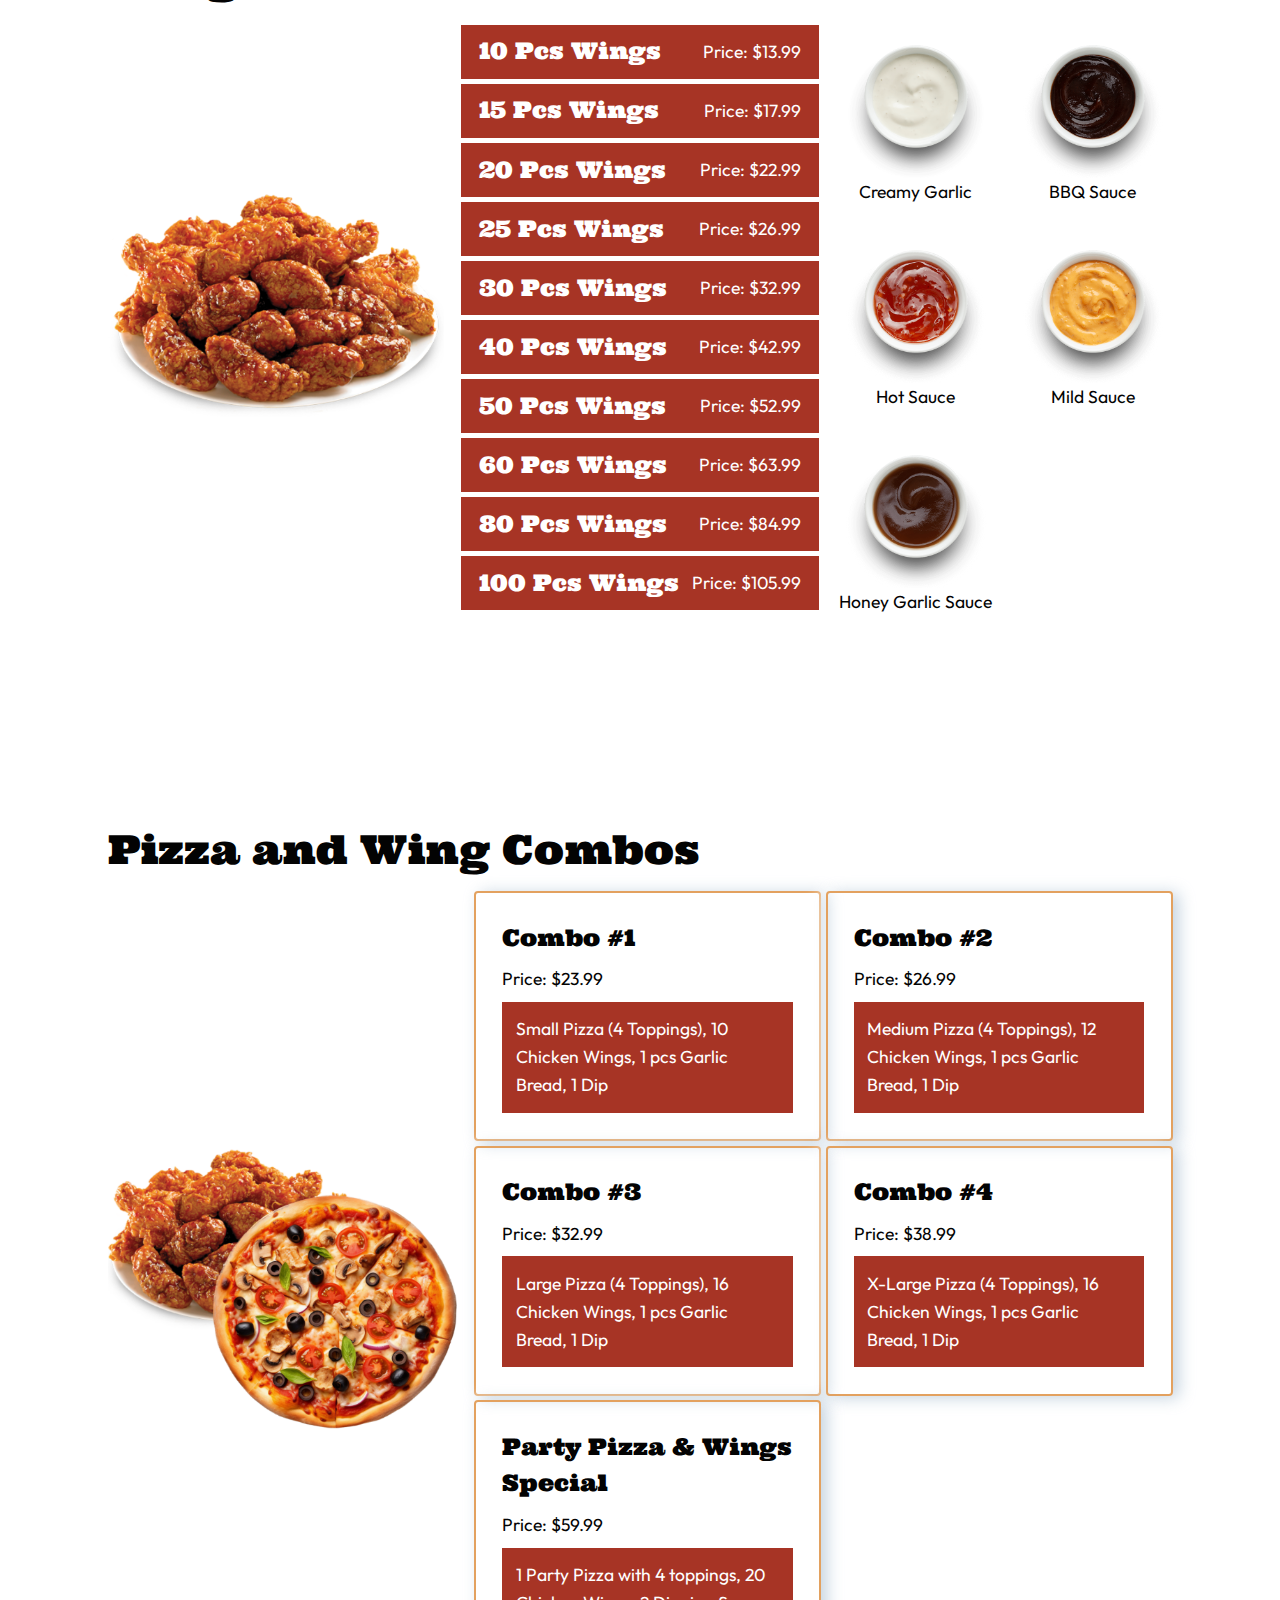
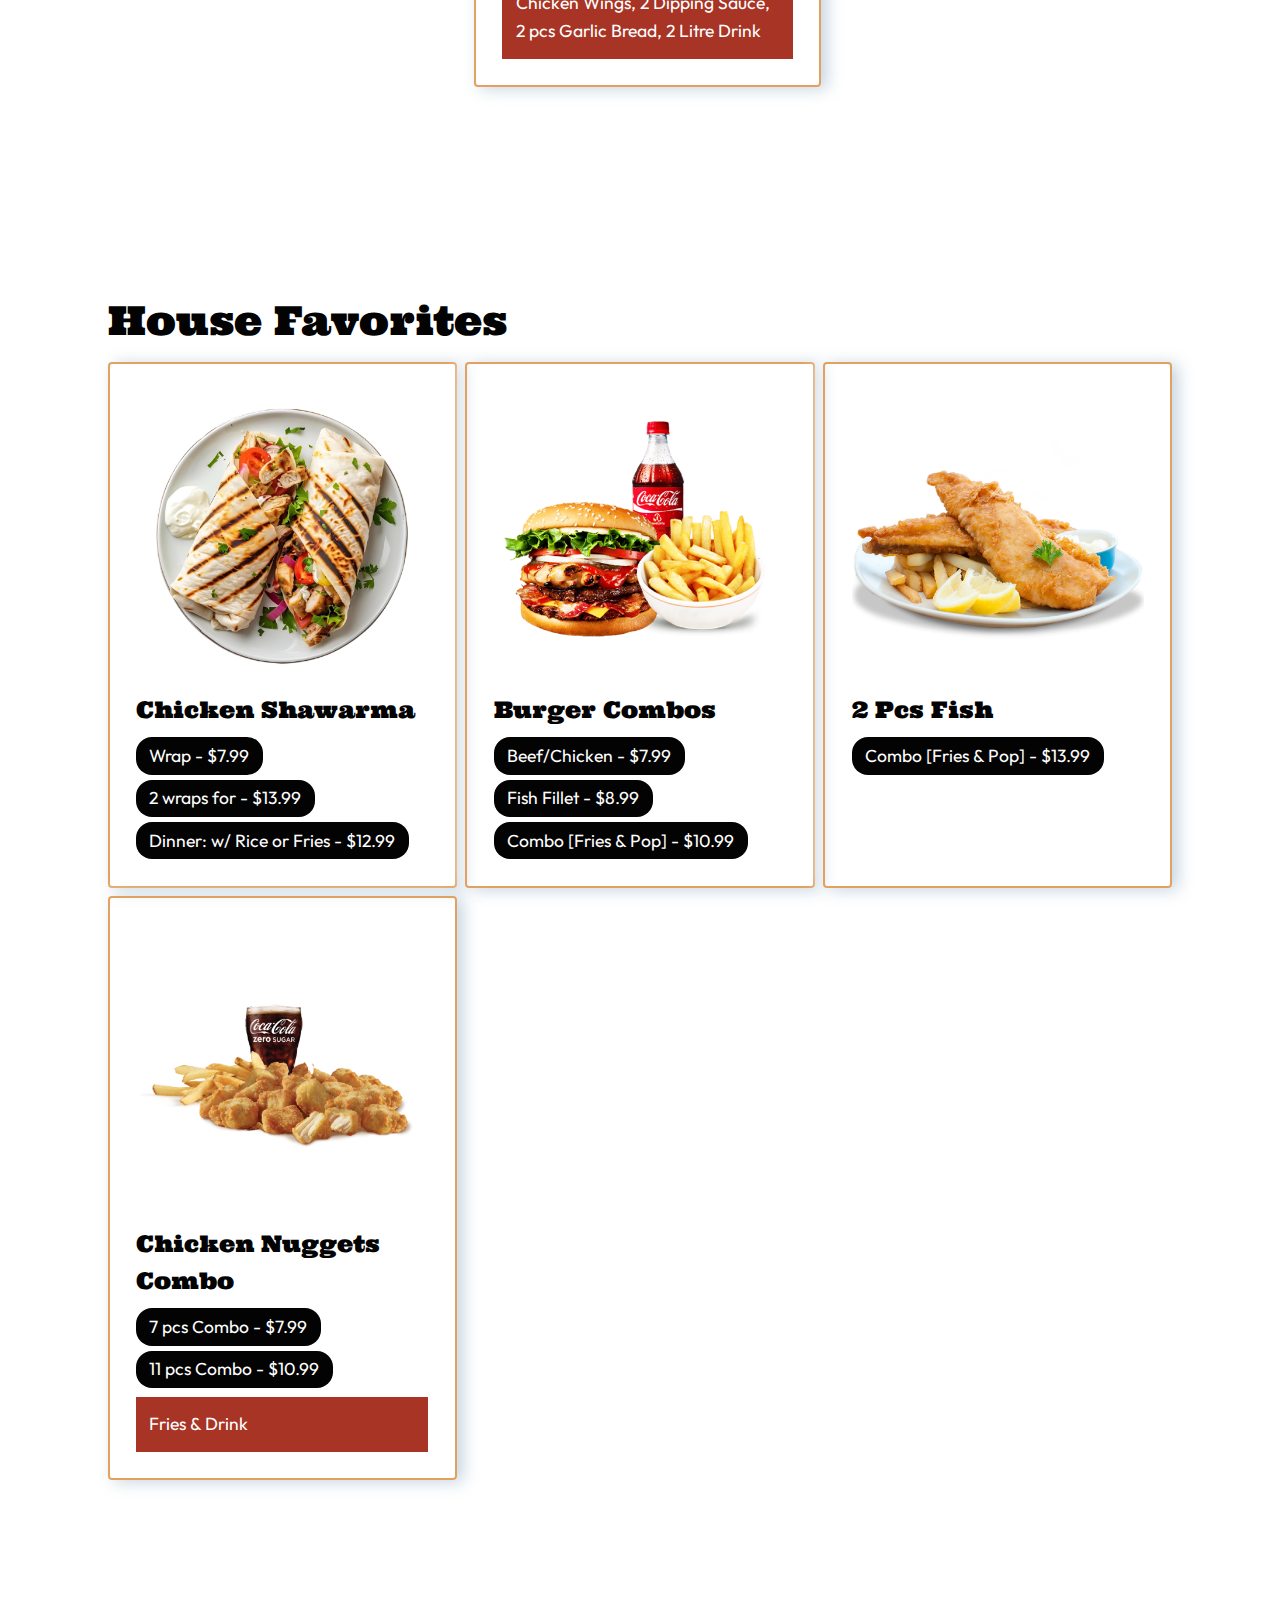
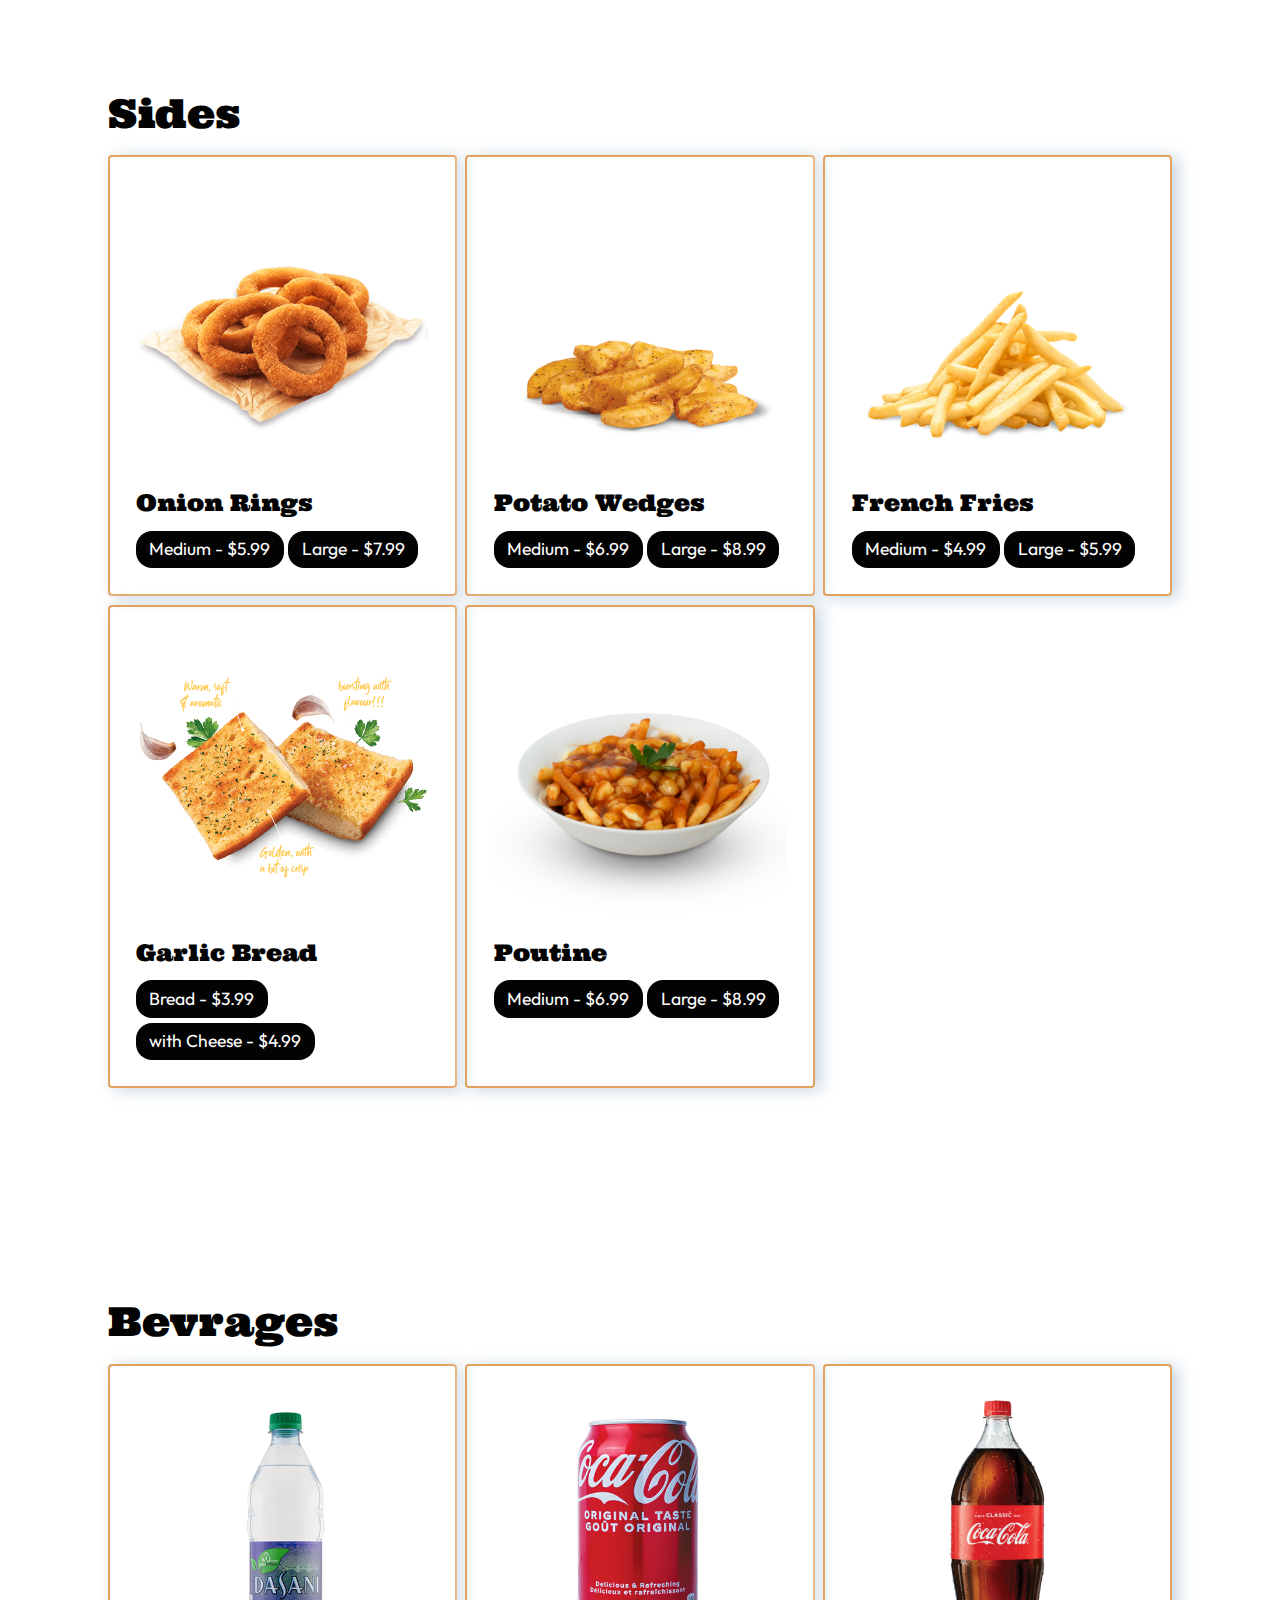
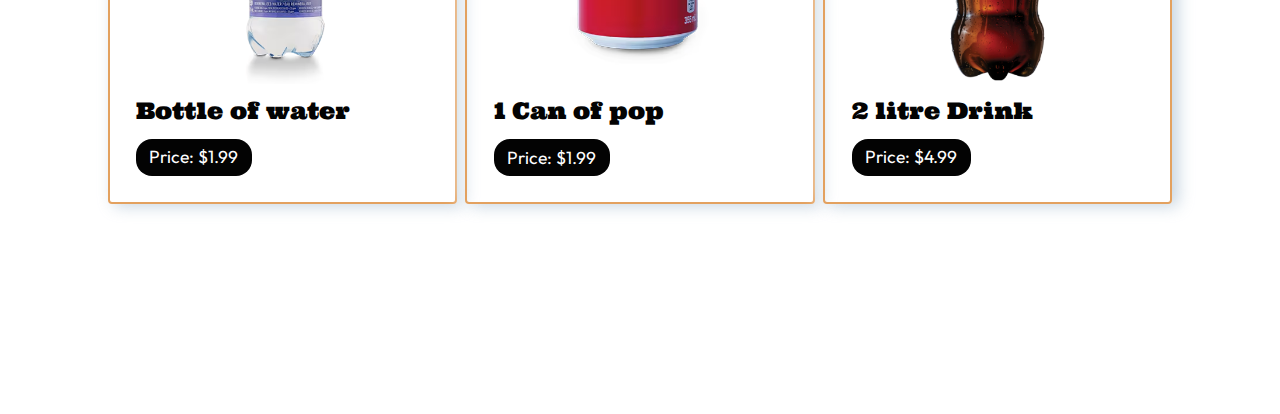
==== commit e53dd562: "fix colors" ====
--- a/menu.html
+++ b/menu.html
@@ -378,9 +378,9 @@
 					</li>
 									<li>
 						<picture>
-							<img src="images/menu/medium.png" alt="Medium Sauce">
+							<img src="images/menu/medium.png" alt="Mild Sauce">
 						</picture>
-						<p>Medium Sauce</p>
+						<p>Mild Sauce</p>
 					</li>
 									<li>
 						<picture>
@@ -452,10 +452,9 @@
 
 					<ul class="options">
 													<li>Wrap - $7.99</li>
-													<li>2 for - $13.99</li>
-													<li>Dinner - $12.99</li>
-											</ul>
-											<p class="description">Comes with either Rice or Fries</p>
+													<li>2 wraps for - $13.99</li>
+													<li>Dinner: w/ Rice or Fries - $12.99</li>
+											</ul>
 									</li>
 							<li class="item-card">
 					<picture>
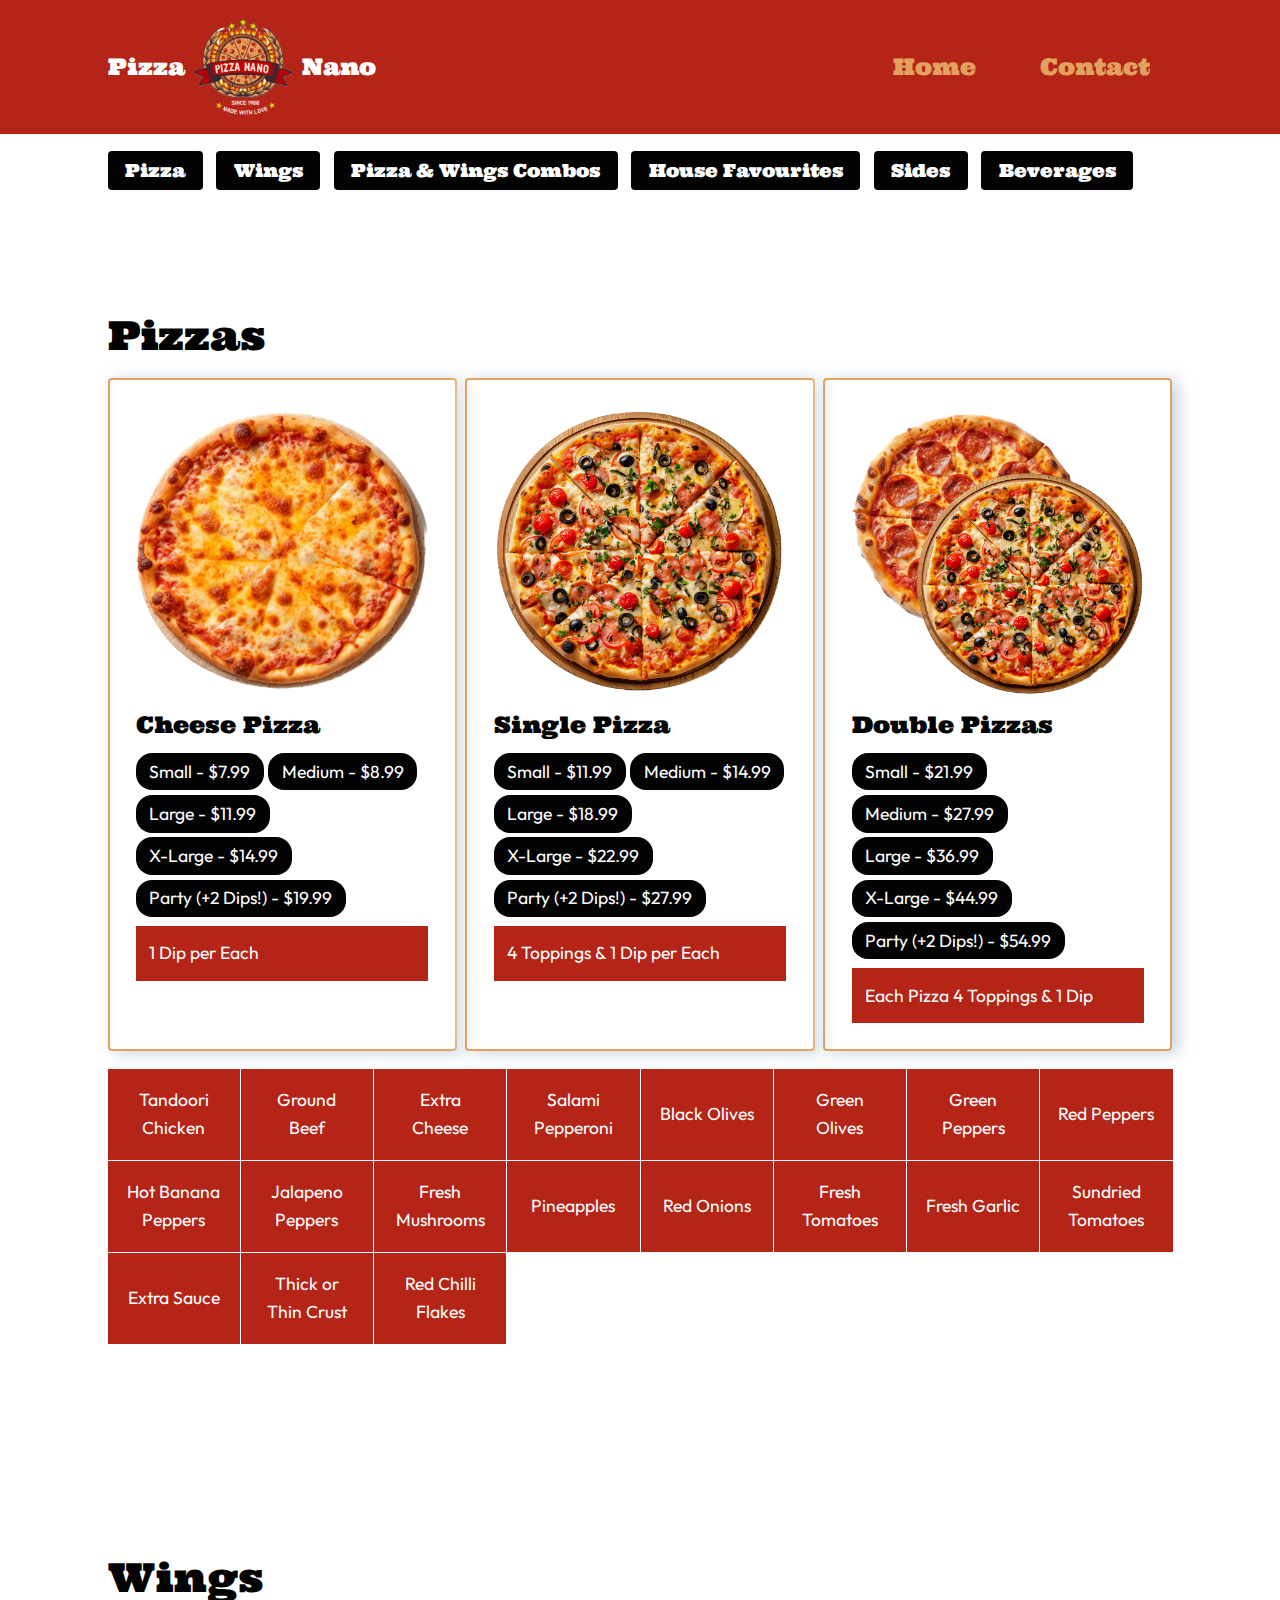
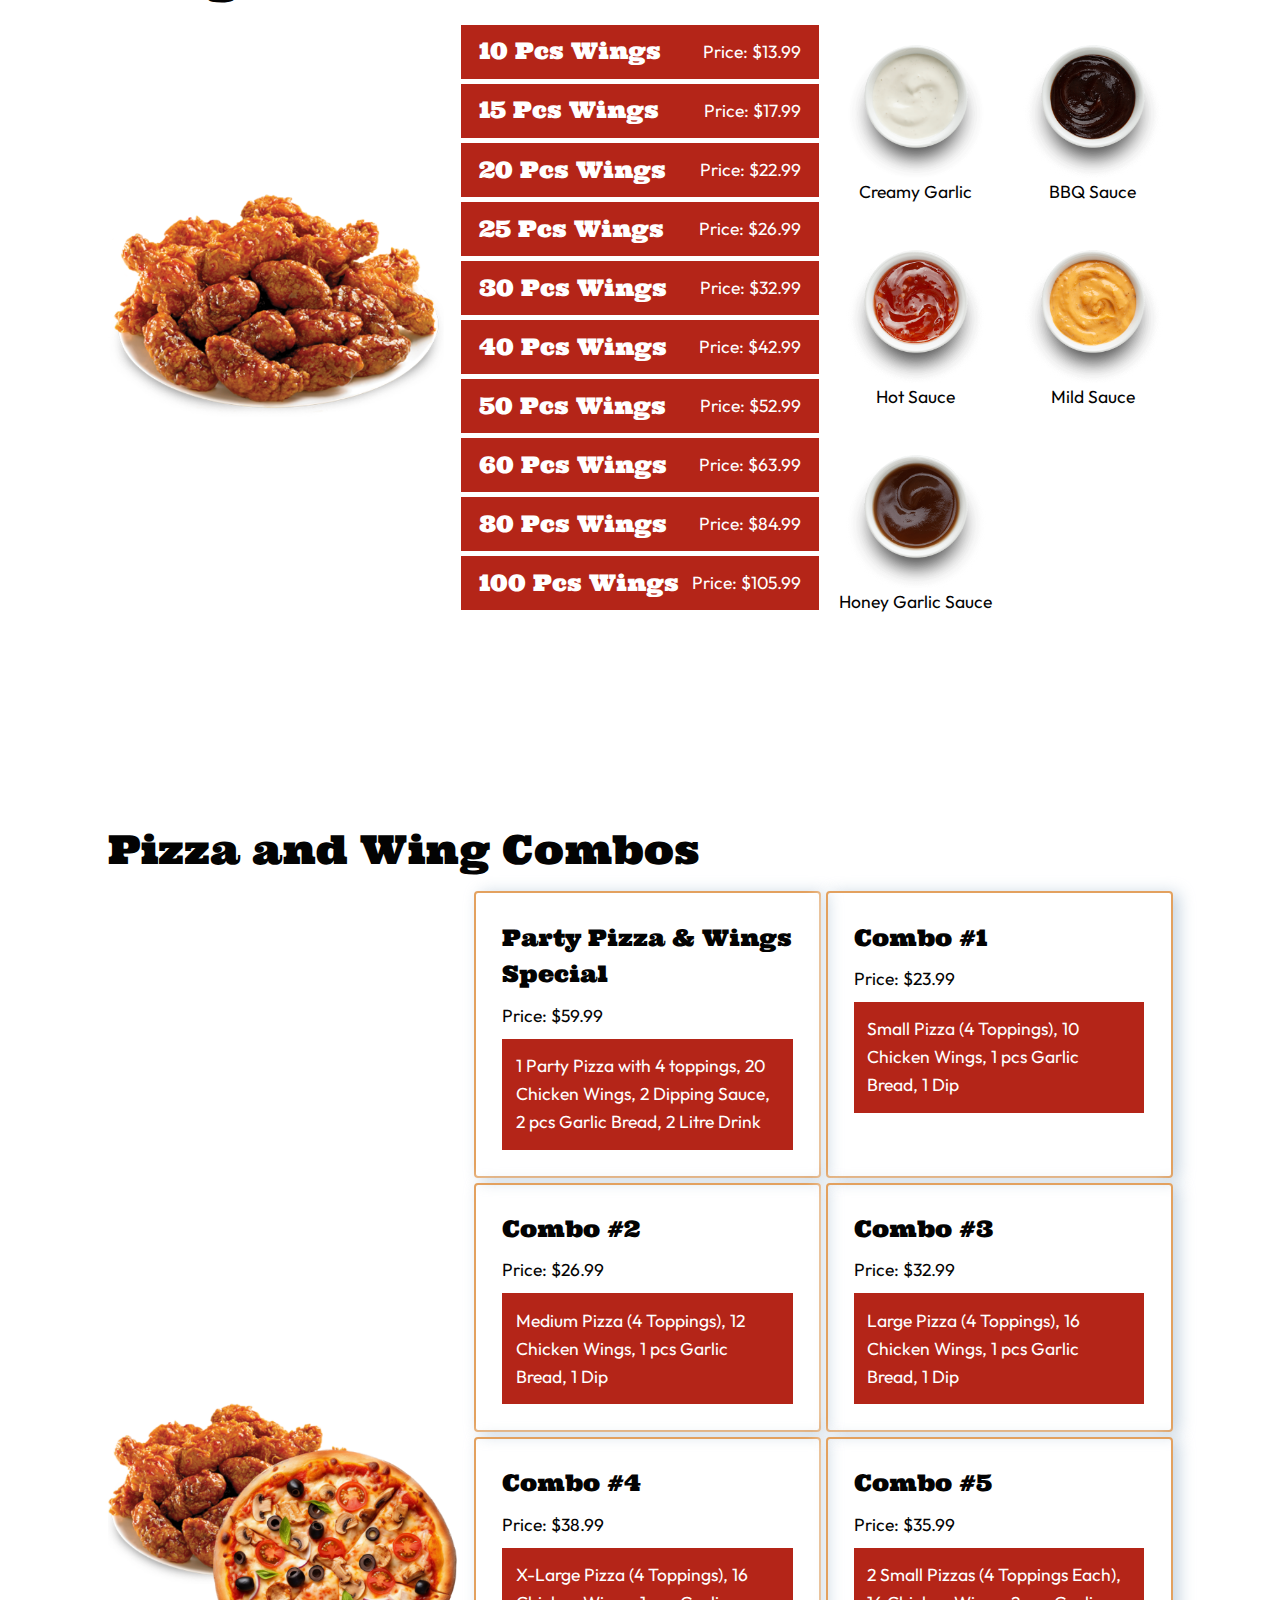
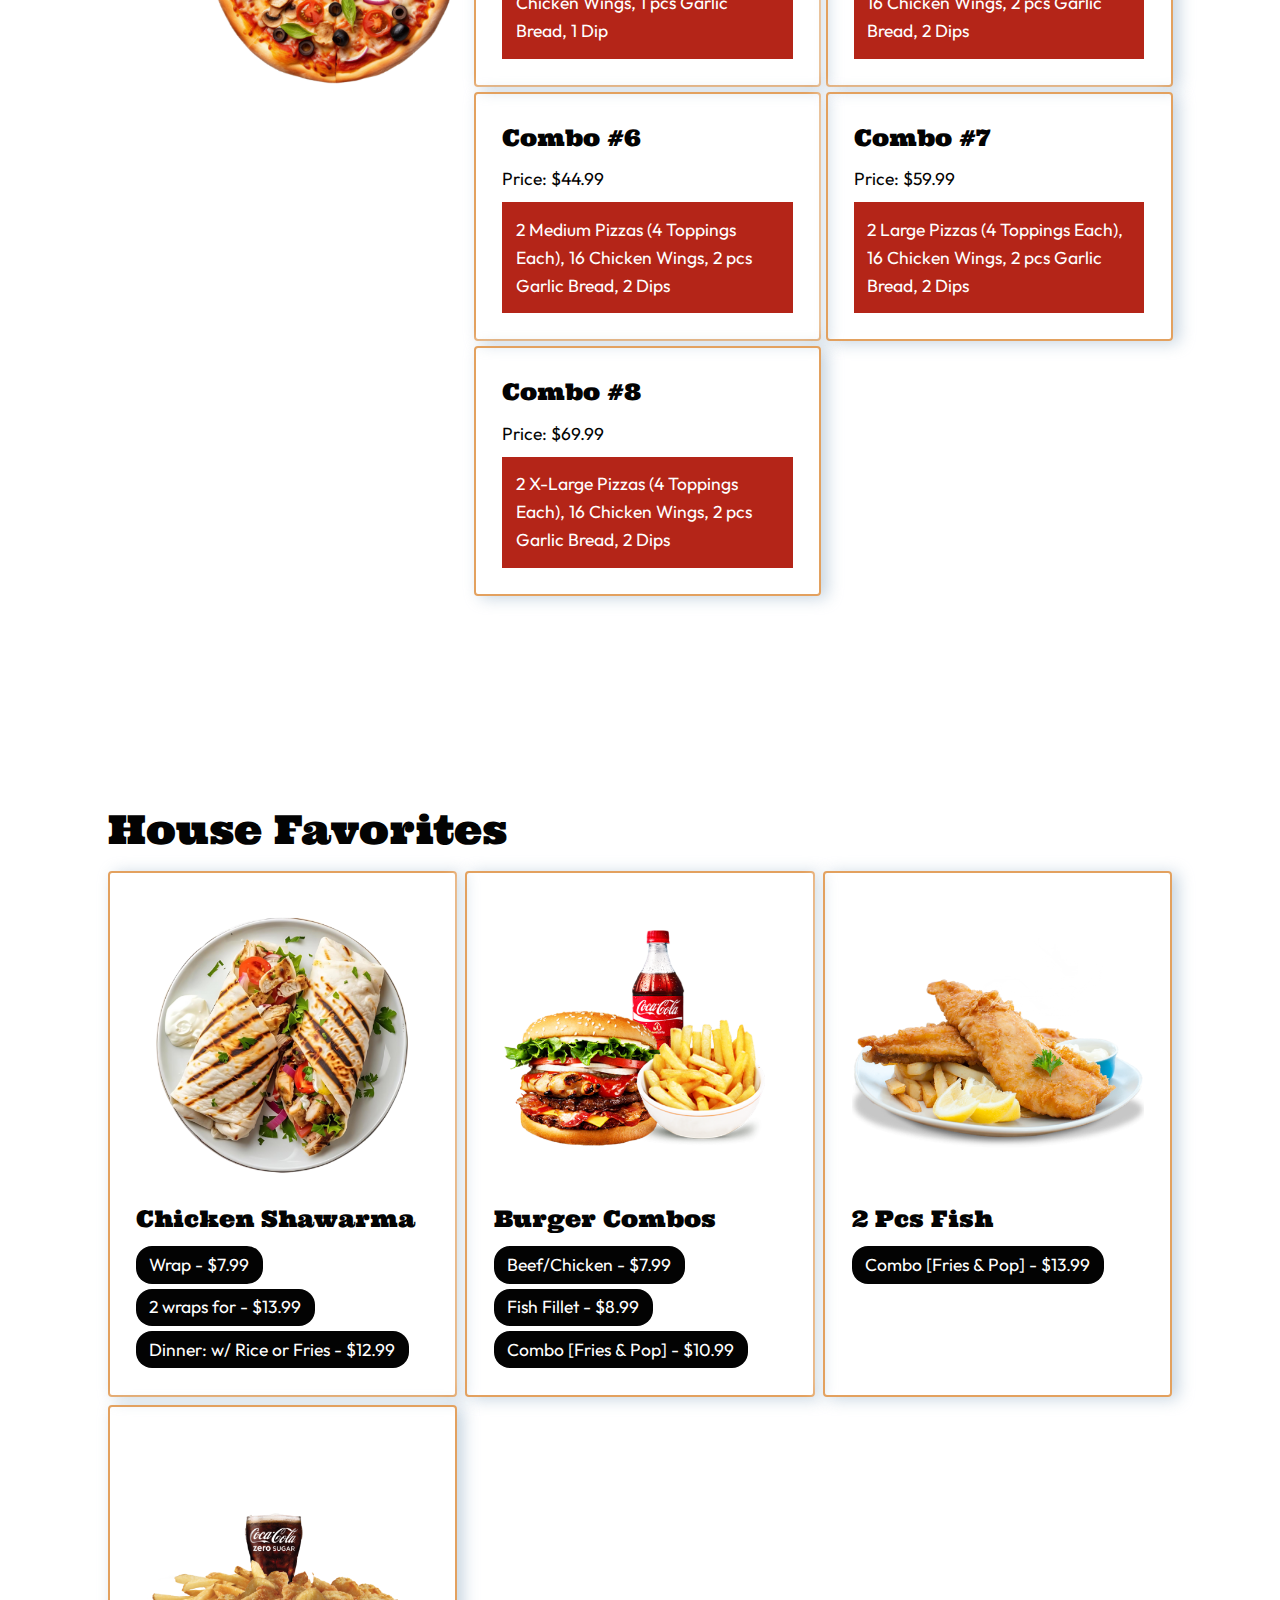
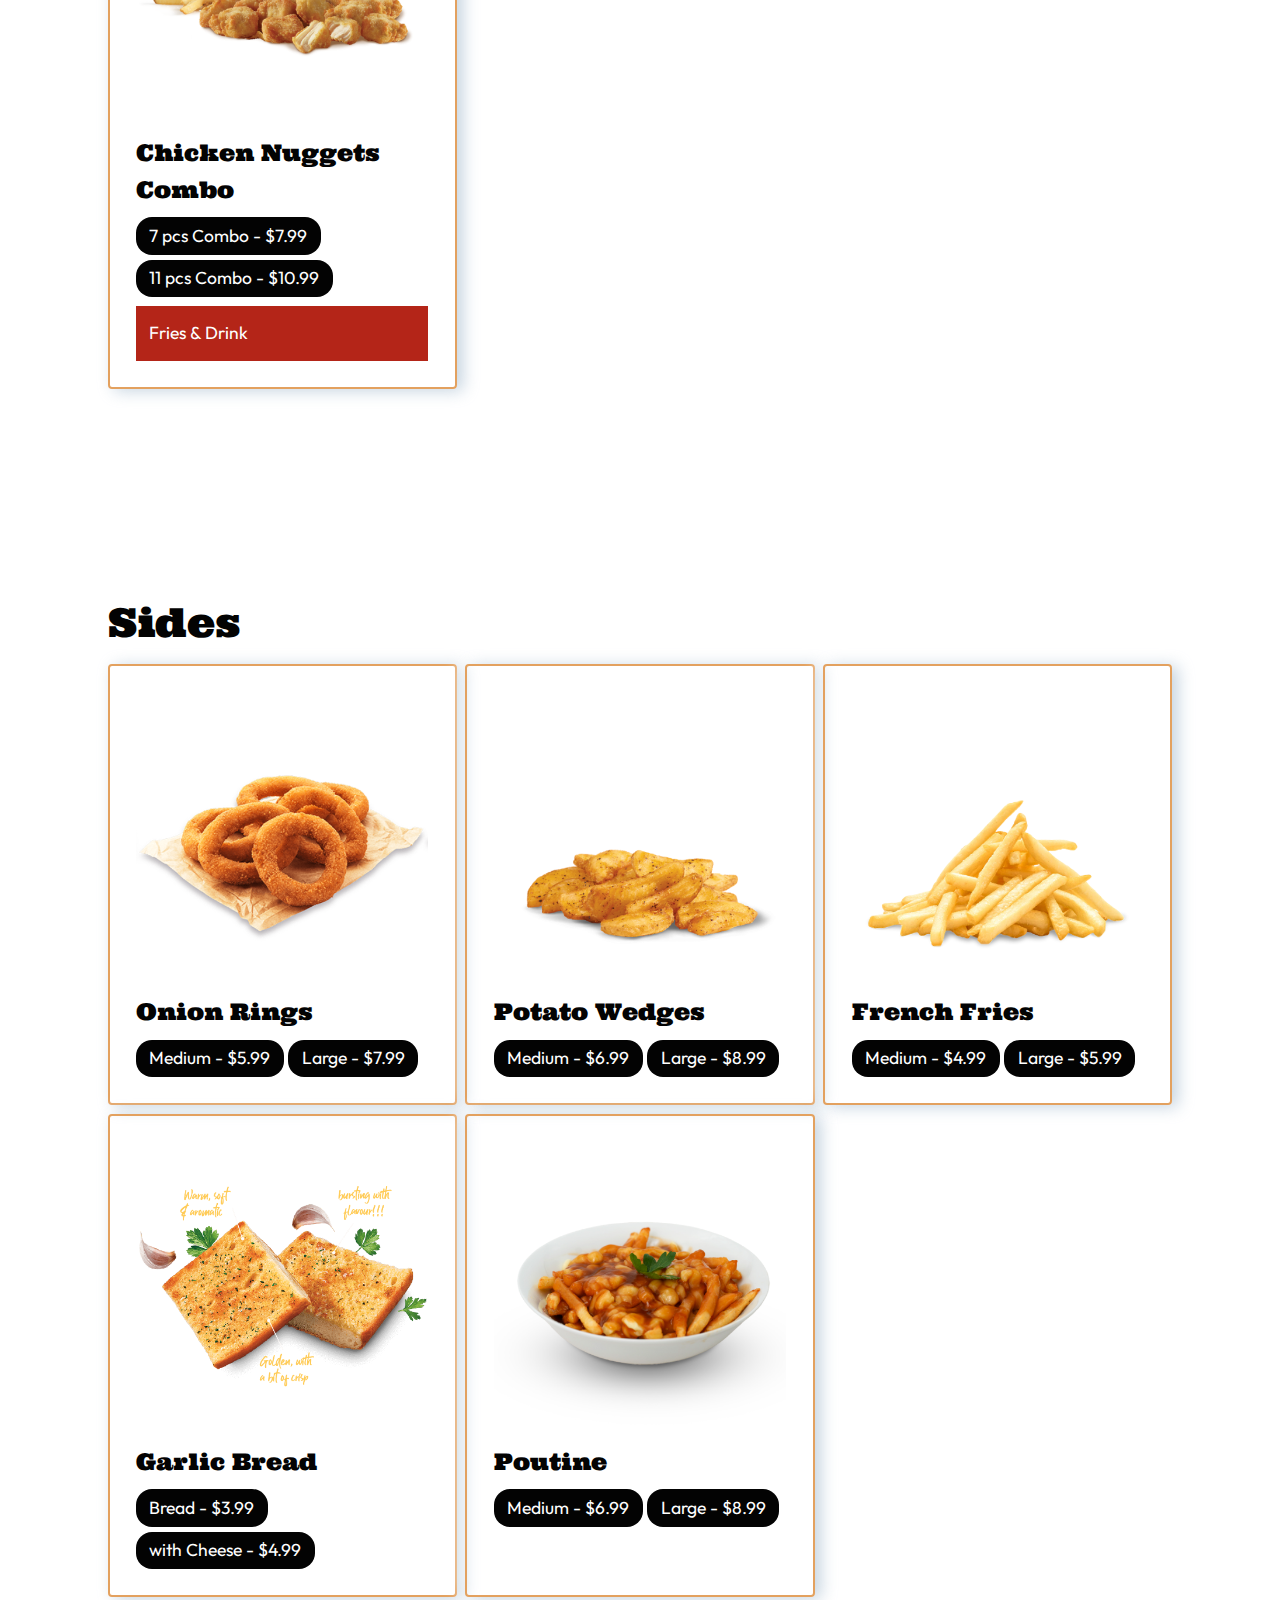
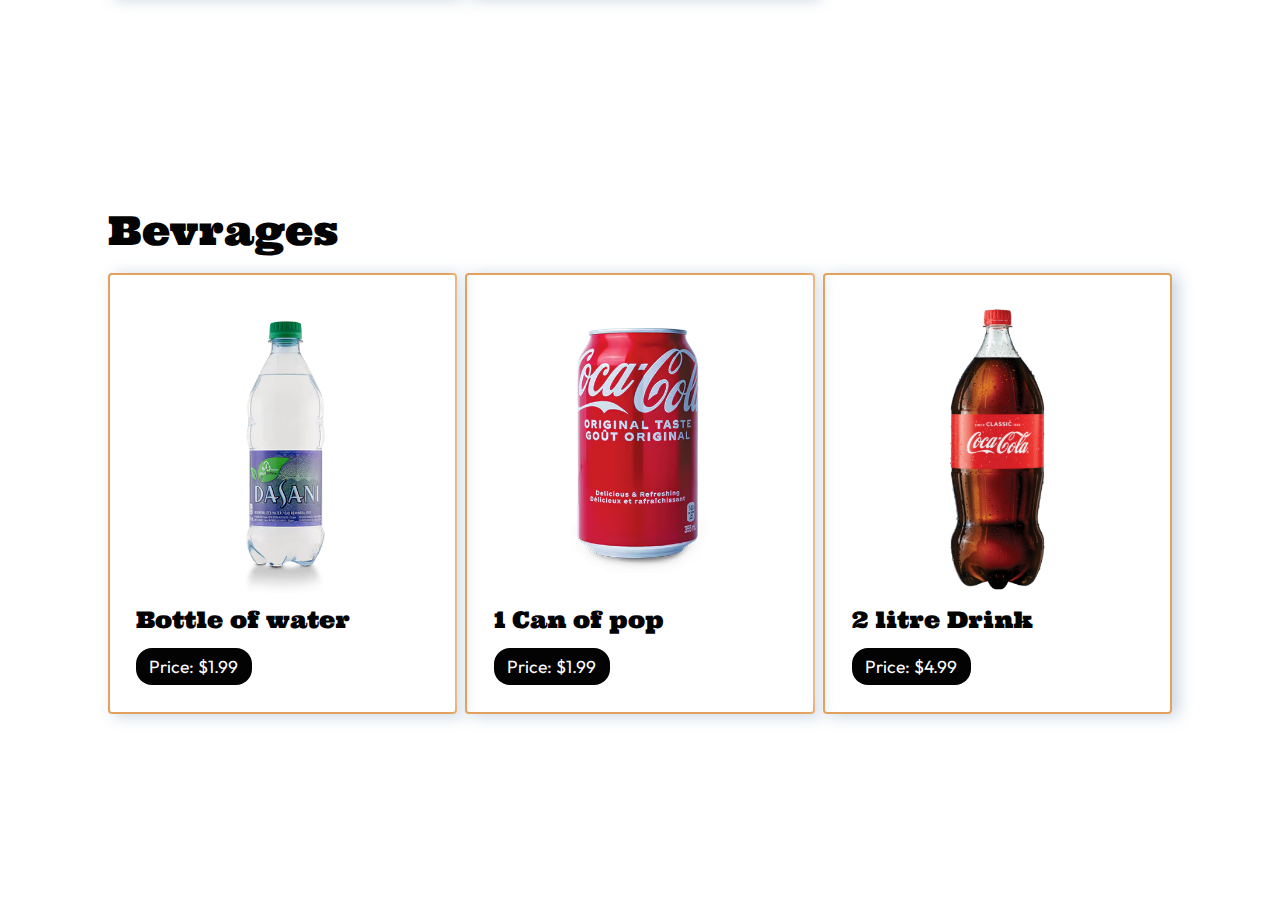
==== commit d942f33d: "add more menu items" ====
--- a/menu.html
+++ b/menu.html
@@ -408,6 +408,11 @@
 			</picture>
 			<ul class="single-items">
 									<li class="item-card">
+						<h3 class="notice-voice">Party Pizza & Wings Special</h3>
+						<p class="price">Price: $59.99</p>
+						<p class="description">1 Party Pizza with 4 toppings, 20 Chicken Wings, 2 Dipping Sauce, 2 pcs Garlic Bread, 2 Litre Drink</p>
+					</li>
+									<li class="item-card">
 						<h3 class="notice-voice">Combo #1</h3>
 						<p class="price">Price: $23.99</p>
 						<p class="description">Small Pizza (4 Toppings), 10 Chicken Wings, 1 pcs Garlic Bread, 1 Dip</p>
@@ -428,9 +433,24 @@
 						<p class="description">X-Large Pizza (4 Toppings), 16 Chicken Wings, 1 pcs Garlic Bread, 1 Dip</p>
 					</li>
 									<li class="item-card">
-						<h3 class="notice-voice">Party Pizza & Wings Special</h3>
+						<h3 class="notice-voice">Combo #5</h3>
+						<p class="price">Price: $35.99</p>
+						<p class="description">2 Small Pizzas (4 Toppings Each), 16 Chicken Wings, 2 pcs Garlic Bread, 2 Dips</p>
+					</li>
+									<li class="item-card">
+						<h3 class="notice-voice">Combo #6</h3>
+						<p class="price">Price: $44.99</p>
+						<p class="description">2 Medium Pizzas (4 Toppings Each), 16 Chicken Wings, 2 pcs Garlic Bread, 2 Dips</p>
+					</li>
+									<li class="item-card">
+						<h3 class="notice-voice">Combo #7</h3>
 						<p class="price">Price: $59.99</p>
-						<p class="description">1 Party Pizza with 4 toppings, 20 Chicken Wings, 2 Dipping Sauce, 2 pcs Garlic Bread, 2 Litre Drink</p>
+						<p class="description">2 Large Pizzas (4 Toppings Each), 16 Chicken Wings, 2 pcs Garlic Bread, 2 Dips</p>
+					</li>
+									<li class="item-card">
+						<h3 class="notice-voice">Combo #8</h3>
+						<p class="price">Price: $69.99</p>
+						<p class="description">2 X-Large Pizzas (4 Toppings Each), 16 Chicken Wings, 2 pcs Garlic Bread, 2 Dips</p>
 					</li>
 							</ul>
 		</div>
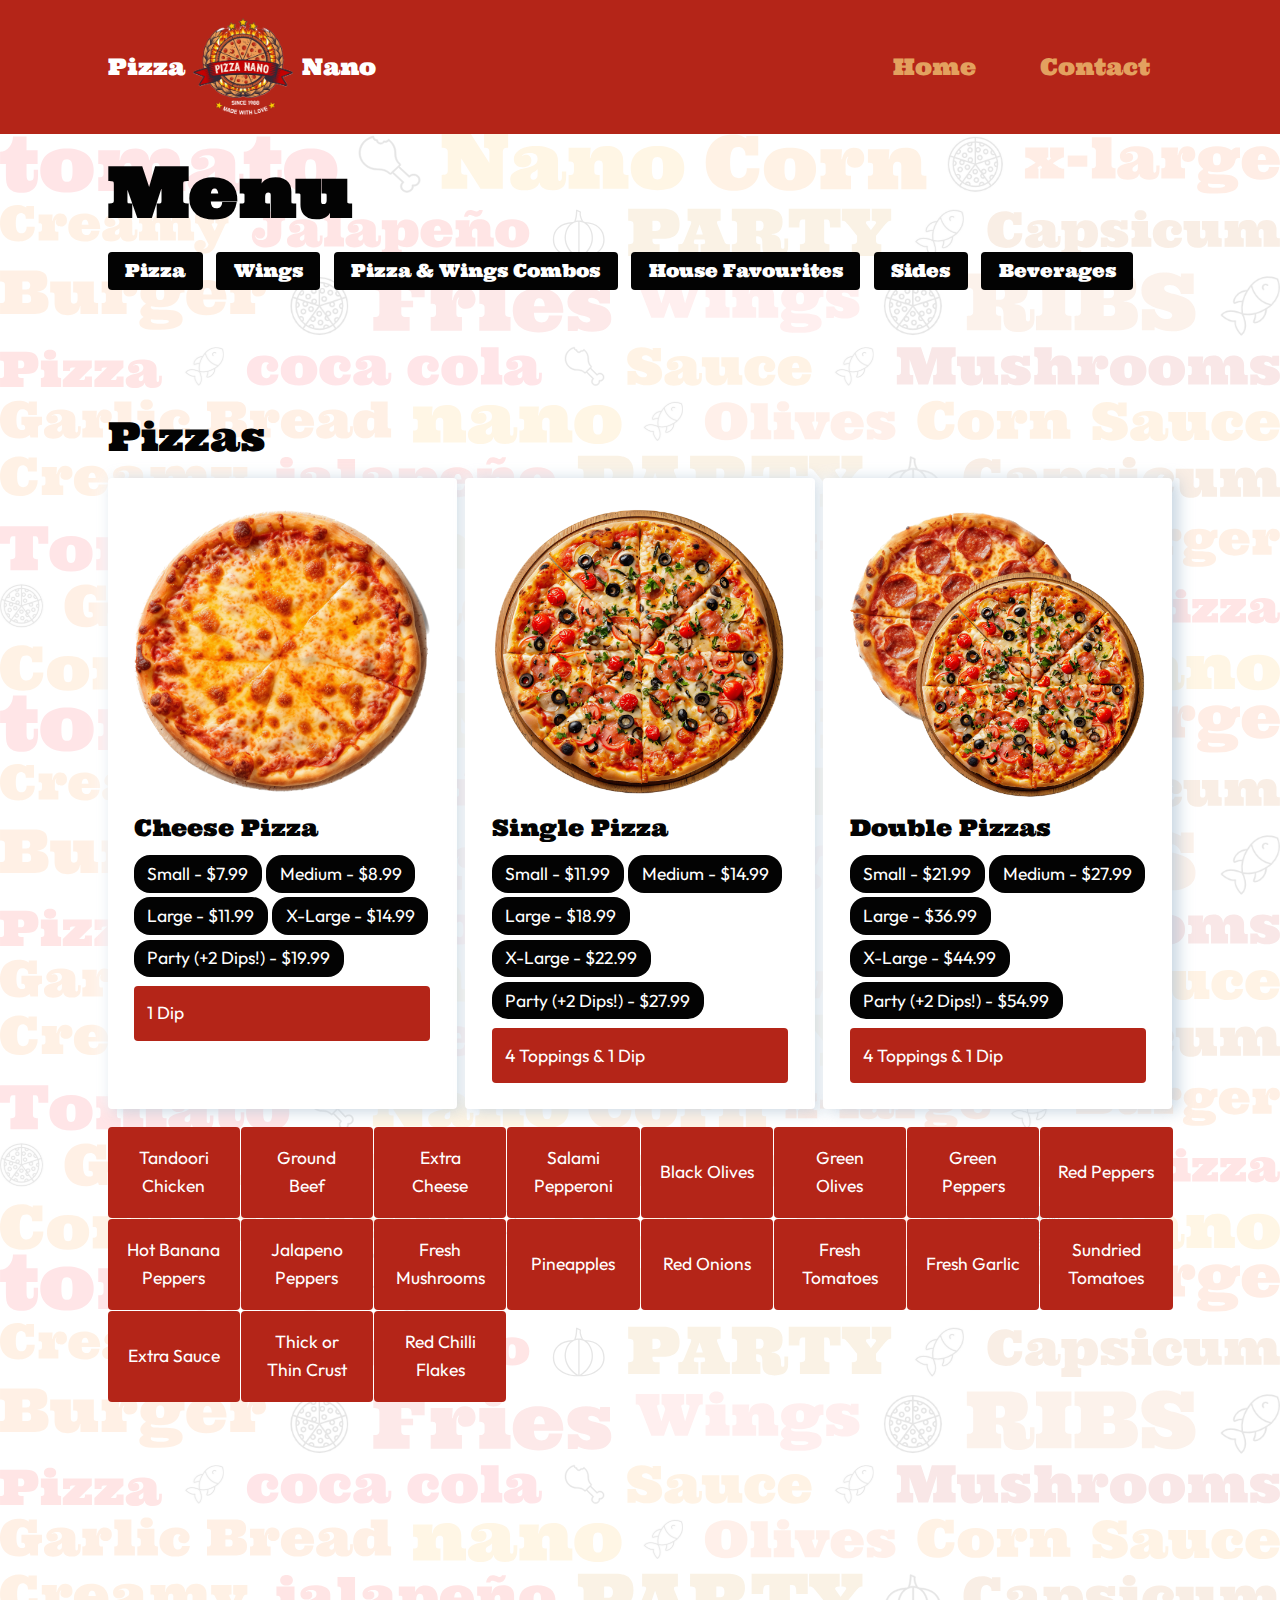
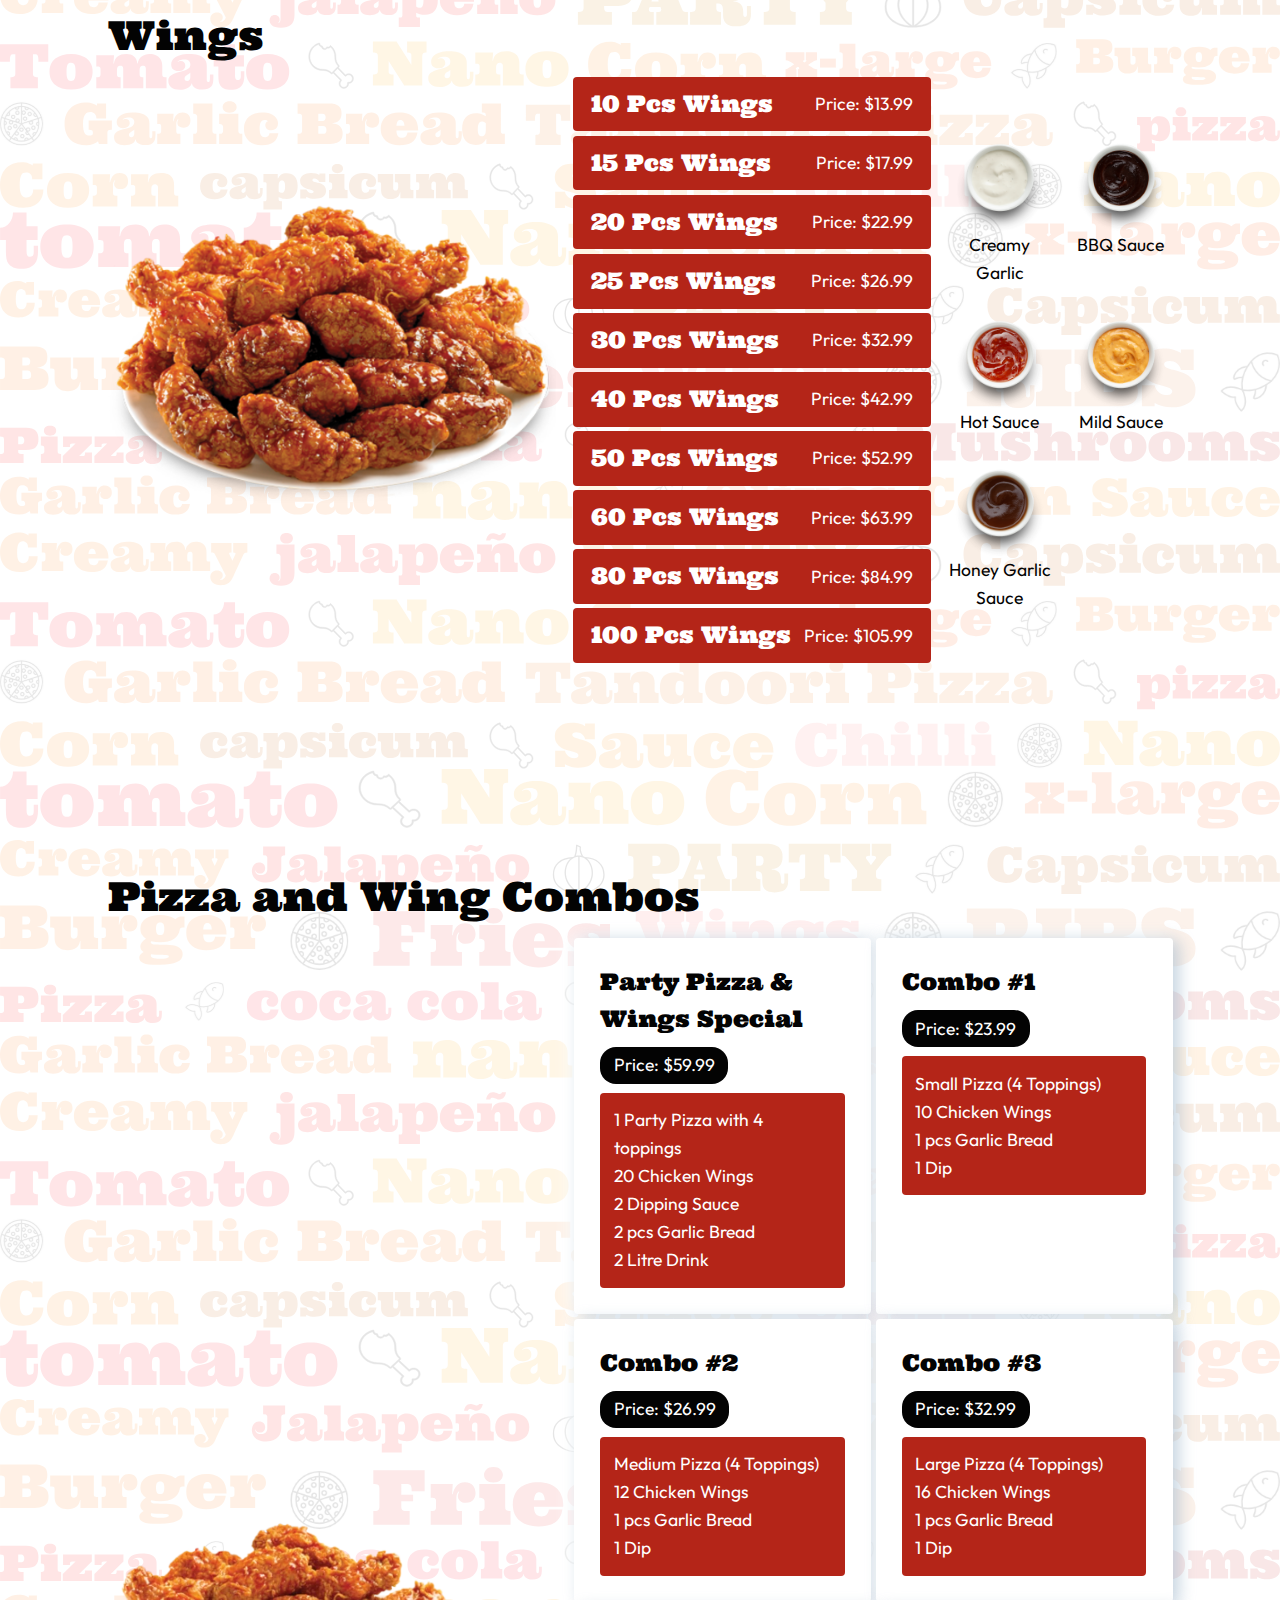
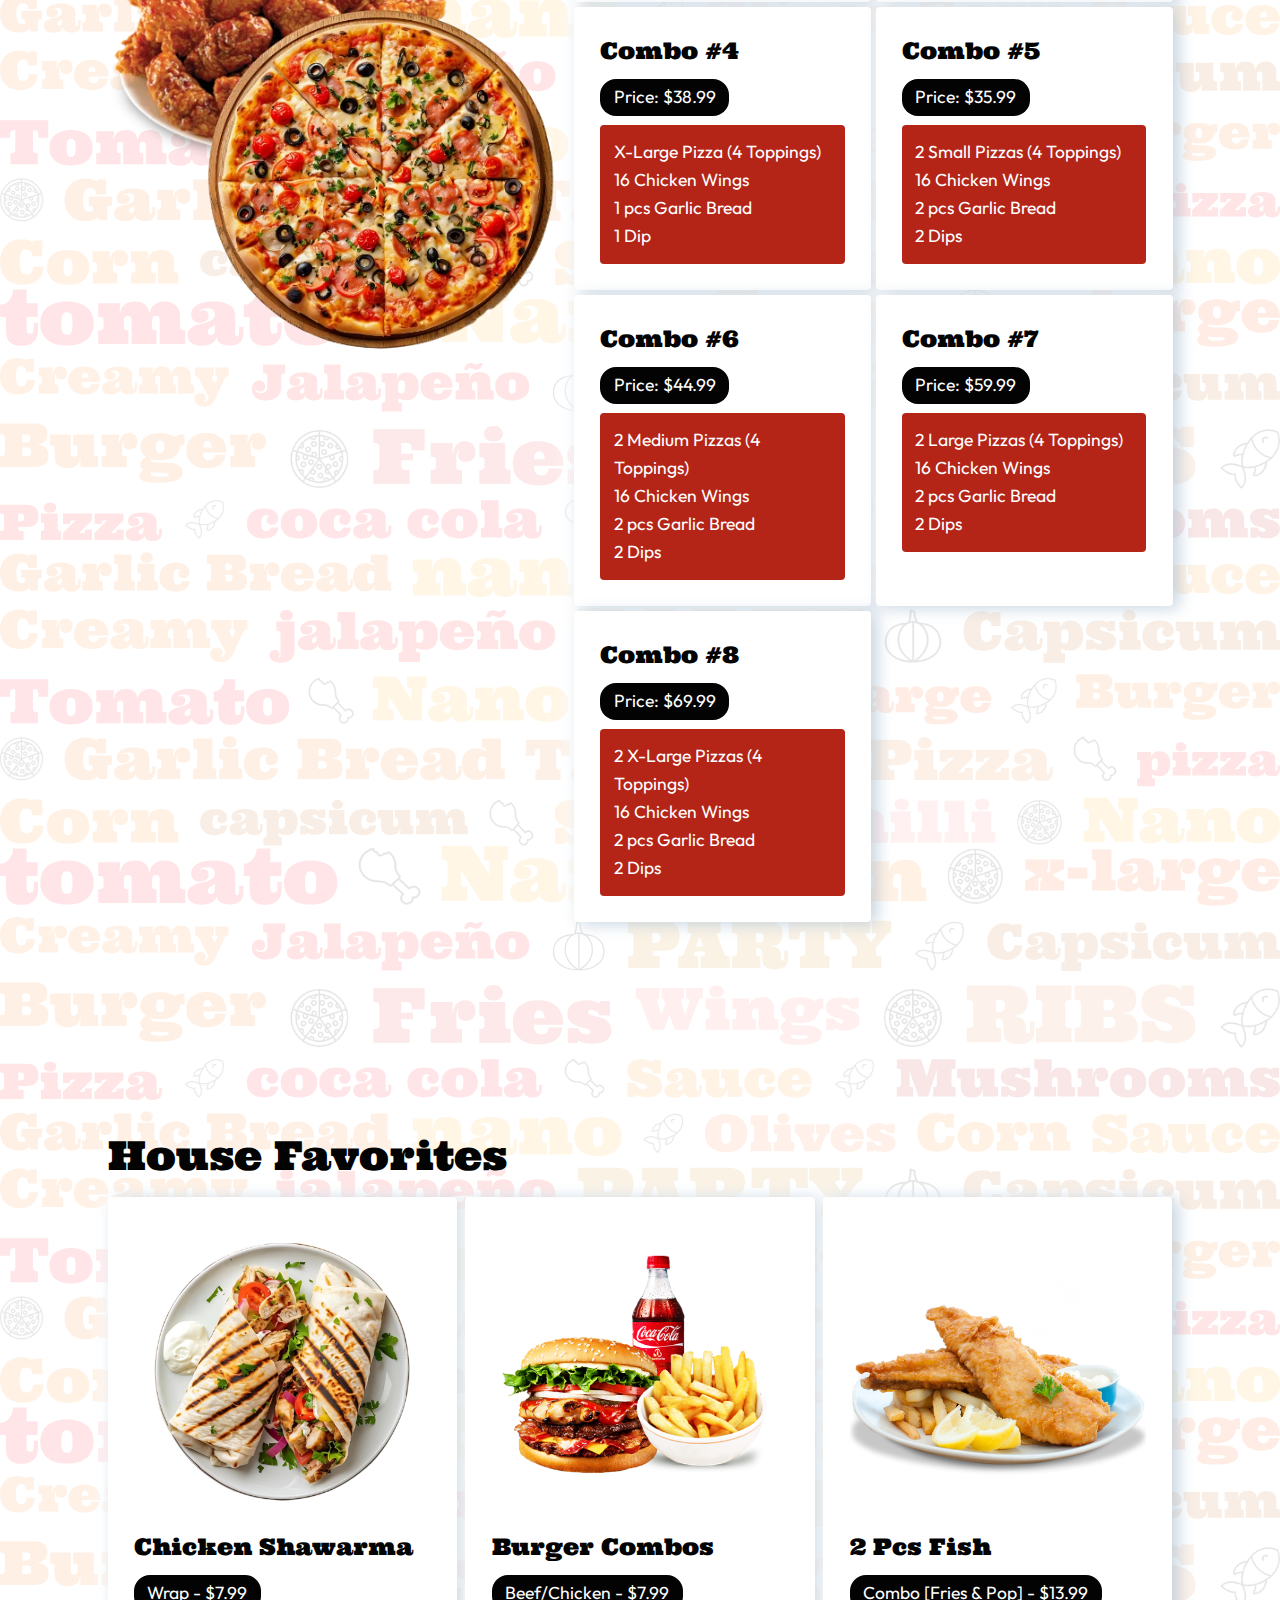
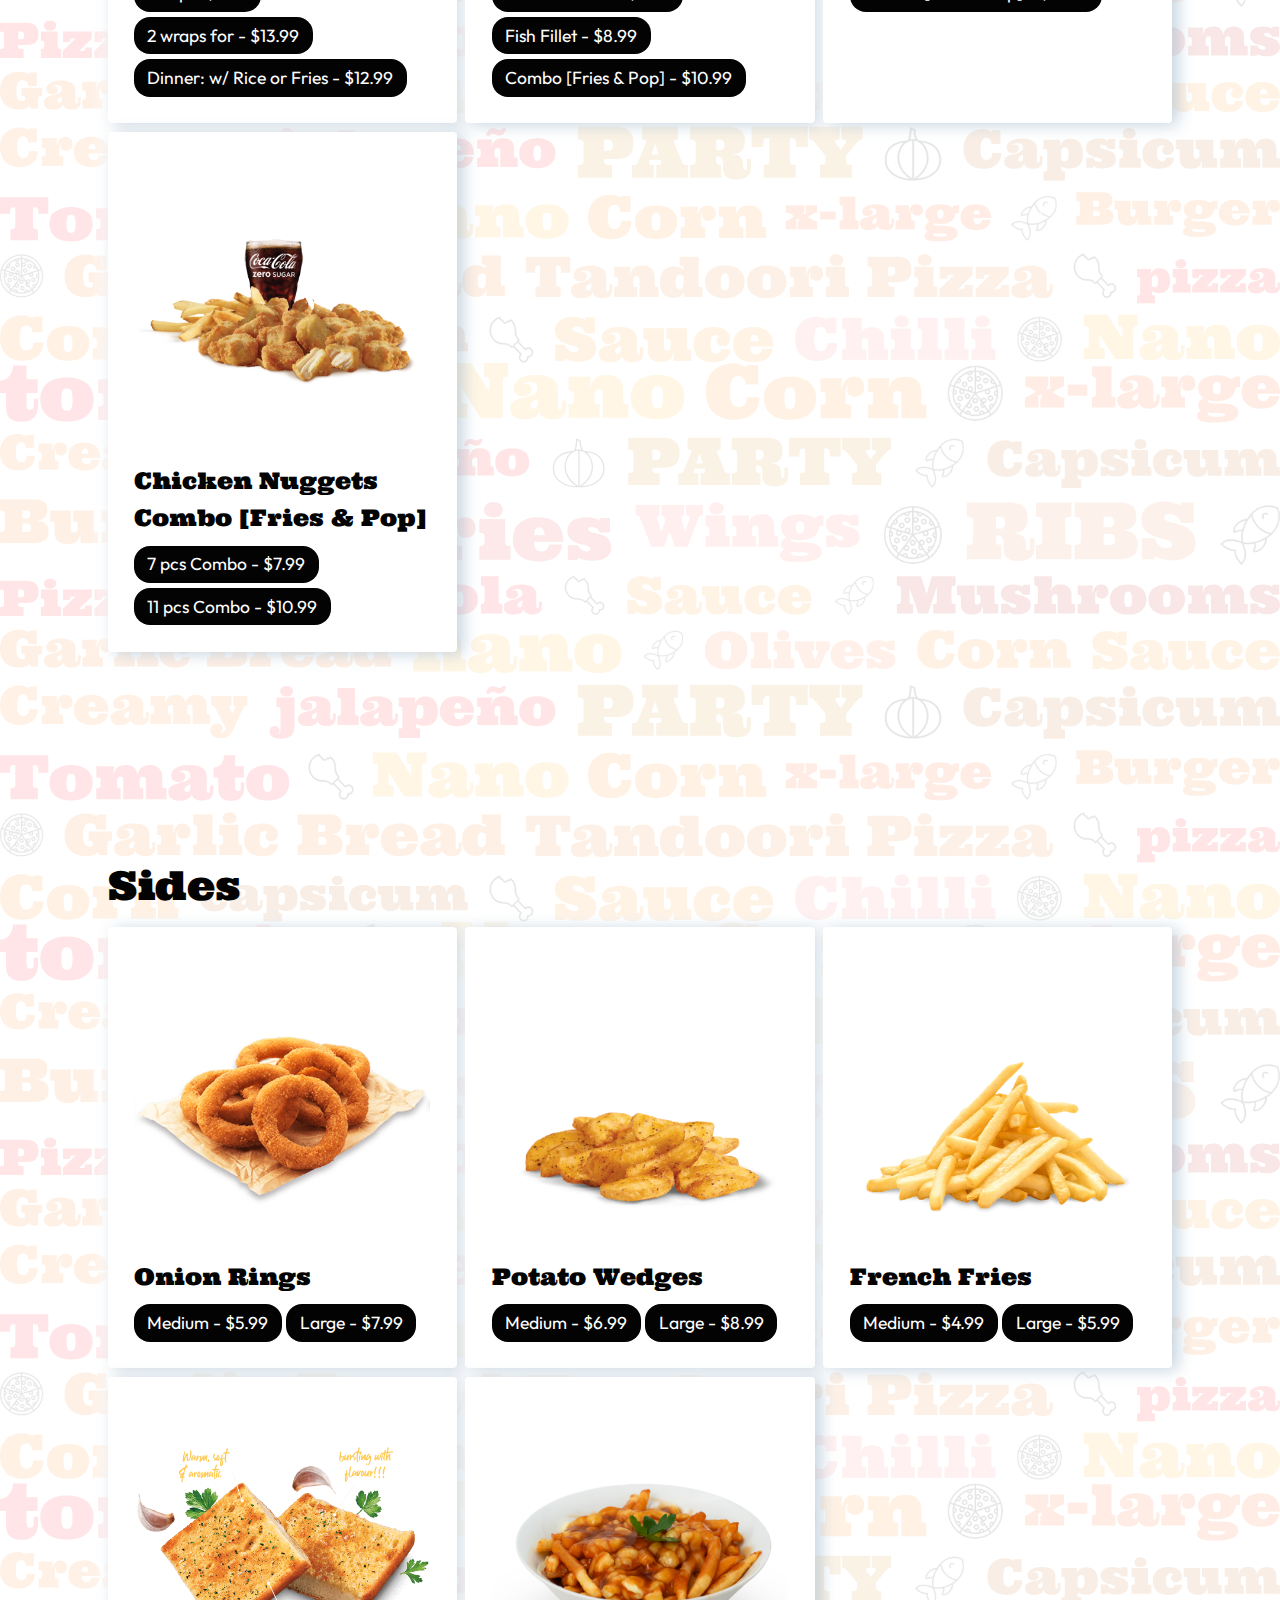
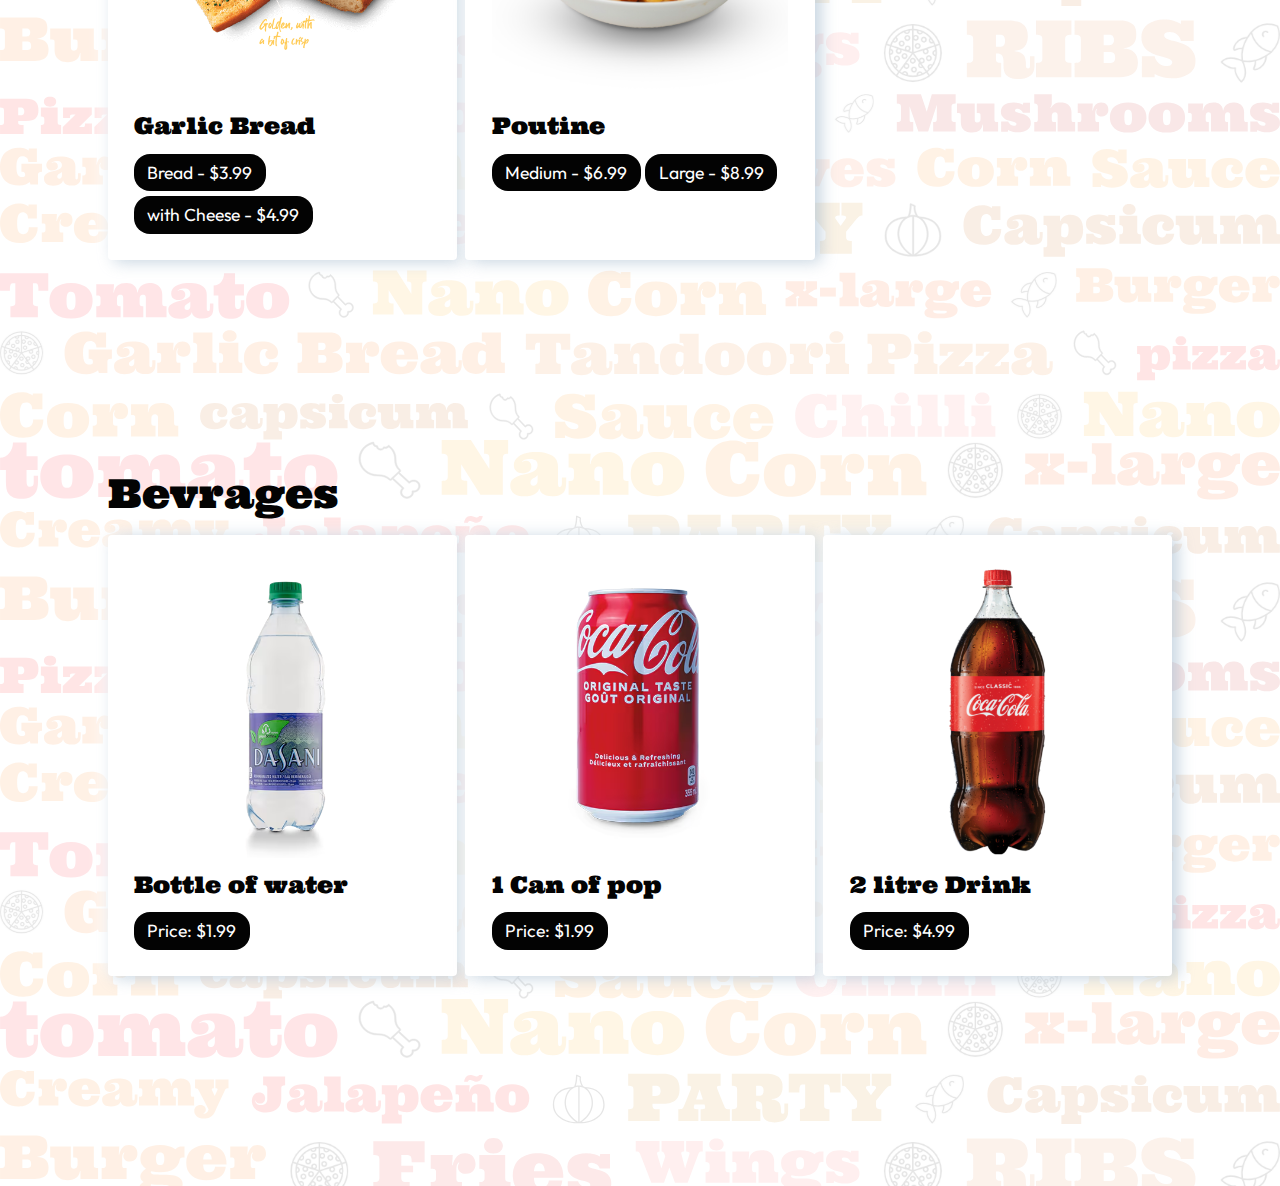
==== commit ccbb9cea: "fix" ====
--- a/menu.html
+++ b/menu.html
@@ -65,6 +65,9 @@
 		
 <section class='menu-links'>
 	<inner-column>
+		<h1 class="booming-voice">
+			Menu
+		</h1>
 		<nav class="links">
 			<a href="#pizza" class='text attention-voice'>Pizza</a>
 			<a href="#wings" class='text attention-voice'>Wings</a>
@@ -73,6 +76,8 @@
 			<a href="#sides" class='text attention-voice'>Sides</a>
 			<a href="#beverages" class='text attention-voice'>Beverages</a>
 		</nav>
+
+
 	</inner-column>
 </section>
 
@@ -98,7 +103,7 @@
 													<li>X-Large - $14.99</li>
 													<li>Party (+2 Dips!) - $19.99</li>
 											</ul>
-					<p class="description">1 Dip per Each</p>
+					<p class="description">1 Dip</p>
 				</li>
 							<li class="item-card">
 					<picture>
@@ -113,7 +118,7 @@
 													<li>X-Large - $22.99</li>
 													<li>Party (+2 Dips!) - $27.99</li>
 											</ul>
-					<p class="description">4 Toppings & 1 Dip per Each</p>
+					<p class="description">4 Toppings & 1 Dip</p>
 				</li>
 							<li class="item-card">
 					<picture>
@@ -128,7 +133,7 @@
 													<li>X-Large - $44.99</li>
 													<li>Party (+2 Dips!) - $54.99</li>
 											</ul>
-					<p class="description">Each Pizza 4 Toppings & 1 Dip</p>
+					<p class="description">4 Toppings & 1 Dip</p>
 				</li>
 					</ul>
 
@@ -404,53 +409,53 @@
 
 		<div class="single-item">
 			<picture>
-				<img src="images/menu/pizza-wings.png" alt="">
+				<img src="images/menu/pizza-wings.webp" alt="">
 			</picture>
 			<ul class="single-items">
 									<li class="item-card">
 						<h3 class="notice-voice">Party Pizza & Wings Special</h3>
 						<p class="price">Price: $59.99</p>
-						<p class="description">1 Party Pizza with 4 toppings, 20 Chicken Wings, 2 Dipping Sauce, 2 pcs Garlic Bread, 2 Litre Drink</p>
+						<div class="description"><p>1 Party Pizza with 4 toppings</p><p>20 Chicken Wings</p><p>2 Dipping Sauce</p><p>2 pcs Garlic Bread</p><p>2 Litre Drink</p></div>
 					</li>
 									<li class="item-card">
 						<h3 class="notice-voice">Combo #1</h3>
 						<p class="price">Price: $23.99</p>
-						<p class="description">Small Pizza (4 Toppings), 10 Chicken Wings, 1 pcs Garlic Bread, 1 Dip</p>
+						<div class="description"><p>Small Pizza (4 Toppings)</p><p>10 Chicken Wings</p><p>1 pcs Garlic Bread</p><p>1 Dip</p></div>
 					</li>
 									<li class="item-card">
 						<h3 class="notice-voice">Combo #2</h3>
 						<p class="price">Price: $26.99</p>
-						<p class="description">Medium Pizza (4 Toppings), 12 Chicken Wings, 1 pcs Garlic Bread, 1 Dip</p>
+						<div class="description"><p>Medium Pizza (4 Toppings)</p><p>12 Chicken Wings</p><p>1 pcs Garlic Bread</p><p>1 Dip</p></div>
 					</li>
 									<li class="item-card">
 						<h3 class="notice-voice">Combo #3</h3>
 						<p class="price">Price: $32.99</p>
-						<p class="description">Large Pizza (4 Toppings), 16 Chicken Wings, 1 pcs Garlic Bread, 1 Dip</p>
+						<div class="description"><p>Large Pizza (4 Toppings)</p><p>16 Chicken Wings</p><p>1 pcs Garlic Bread</p><p>1 Dip</p></div>
 					</li>
 									<li class="item-card">
 						<h3 class="notice-voice">Combo #4</h3>
 						<p class="price">Price: $38.99</p>
-						<p class="description">X-Large Pizza (4 Toppings), 16 Chicken Wings, 1 pcs Garlic Bread, 1 Dip</p>
+						<div class="description"><p>X-Large Pizza (4 Toppings)</p><p>16 Chicken Wings</p><p>1 pcs Garlic Bread</p><p>1 Dip</p></div>
 					</li>
 									<li class="item-card">
 						<h3 class="notice-voice">Combo #5</h3>
 						<p class="price">Price: $35.99</p>
-						<p class="description">2 Small Pizzas (4 Toppings Each), 16 Chicken Wings, 2 pcs Garlic Bread, 2 Dips</p>
+						<div class="description"><p>2 Small Pizzas (4 Toppings)</p><p>16 Chicken Wings</p><p>2 pcs Garlic Bread</p><p>2 Dips</p></div>
 					</li>
 									<li class="item-card">
 						<h3 class="notice-voice">Combo #6</h3>
 						<p class="price">Price: $44.99</p>
-						<p class="description">2 Medium Pizzas (4 Toppings Each), 16 Chicken Wings, 2 pcs Garlic Bread, 2 Dips</p>
+						<div class="description"><p>2 Medium Pizzas (4 Toppings)</p><p>16 Chicken Wings</p><p>2 pcs Garlic Bread</p><p>2 Dips</p></div>
 					</li>
 									<li class="item-card">
 						<h3 class="notice-voice">Combo #7</h3>
 						<p class="price">Price: $59.99</p>
-						<p class="description">2 Large Pizzas (4 Toppings Each), 16 Chicken Wings, 2 pcs Garlic Bread, 2 Dips</p>
+						<div class="description"><p>2 Large Pizzas (4 Toppings)</p><p>16 Chicken Wings</p><p>2 pcs Garlic Bread</p><p>2 Dips</p></div>
 					</li>
 									<li class="item-card">
 						<h3 class="notice-voice">Combo #8</h3>
 						<p class="price">Price: $69.99</p>
-						<p class="description">2 X-Large Pizzas (4 Toppings Each), 16 Chicken Wings, 2 pcs Garlic Bread, 2 Dips</p>
+						<div class="description"><p>2 X-Large Pizzas (4 Toppings)</p><p>16 Chicken Wings</p><p>2 pcs Garlic Bread</p><p>2 Dips</p></div>
 					</li>
 							</ul>
 		</div>
@@ -502,13 +507,12 @@
 					<picture>
 						<img src="images/menu/chicken-nuggets.png" alt="">
 					</picture>
-					<h3 class="notice-voice">Chicken Nuggets Combo</h3>
-
-					<ul class="options">
-													<li>7 pcs Combo - $7.99</li>
+					<h3 class="notice-voice">Chicken Nuggets Combo [Fries & Pop]</h3>
+
+					<ul class="options">
+													<li>7 pcs Combo  - $7.99</li>
 													<li>11 pcs Combo - $10.99</li>
 											</ul>
-											<p class="description">Fries & Drink</p>
 									</li>
 					</ul>
 
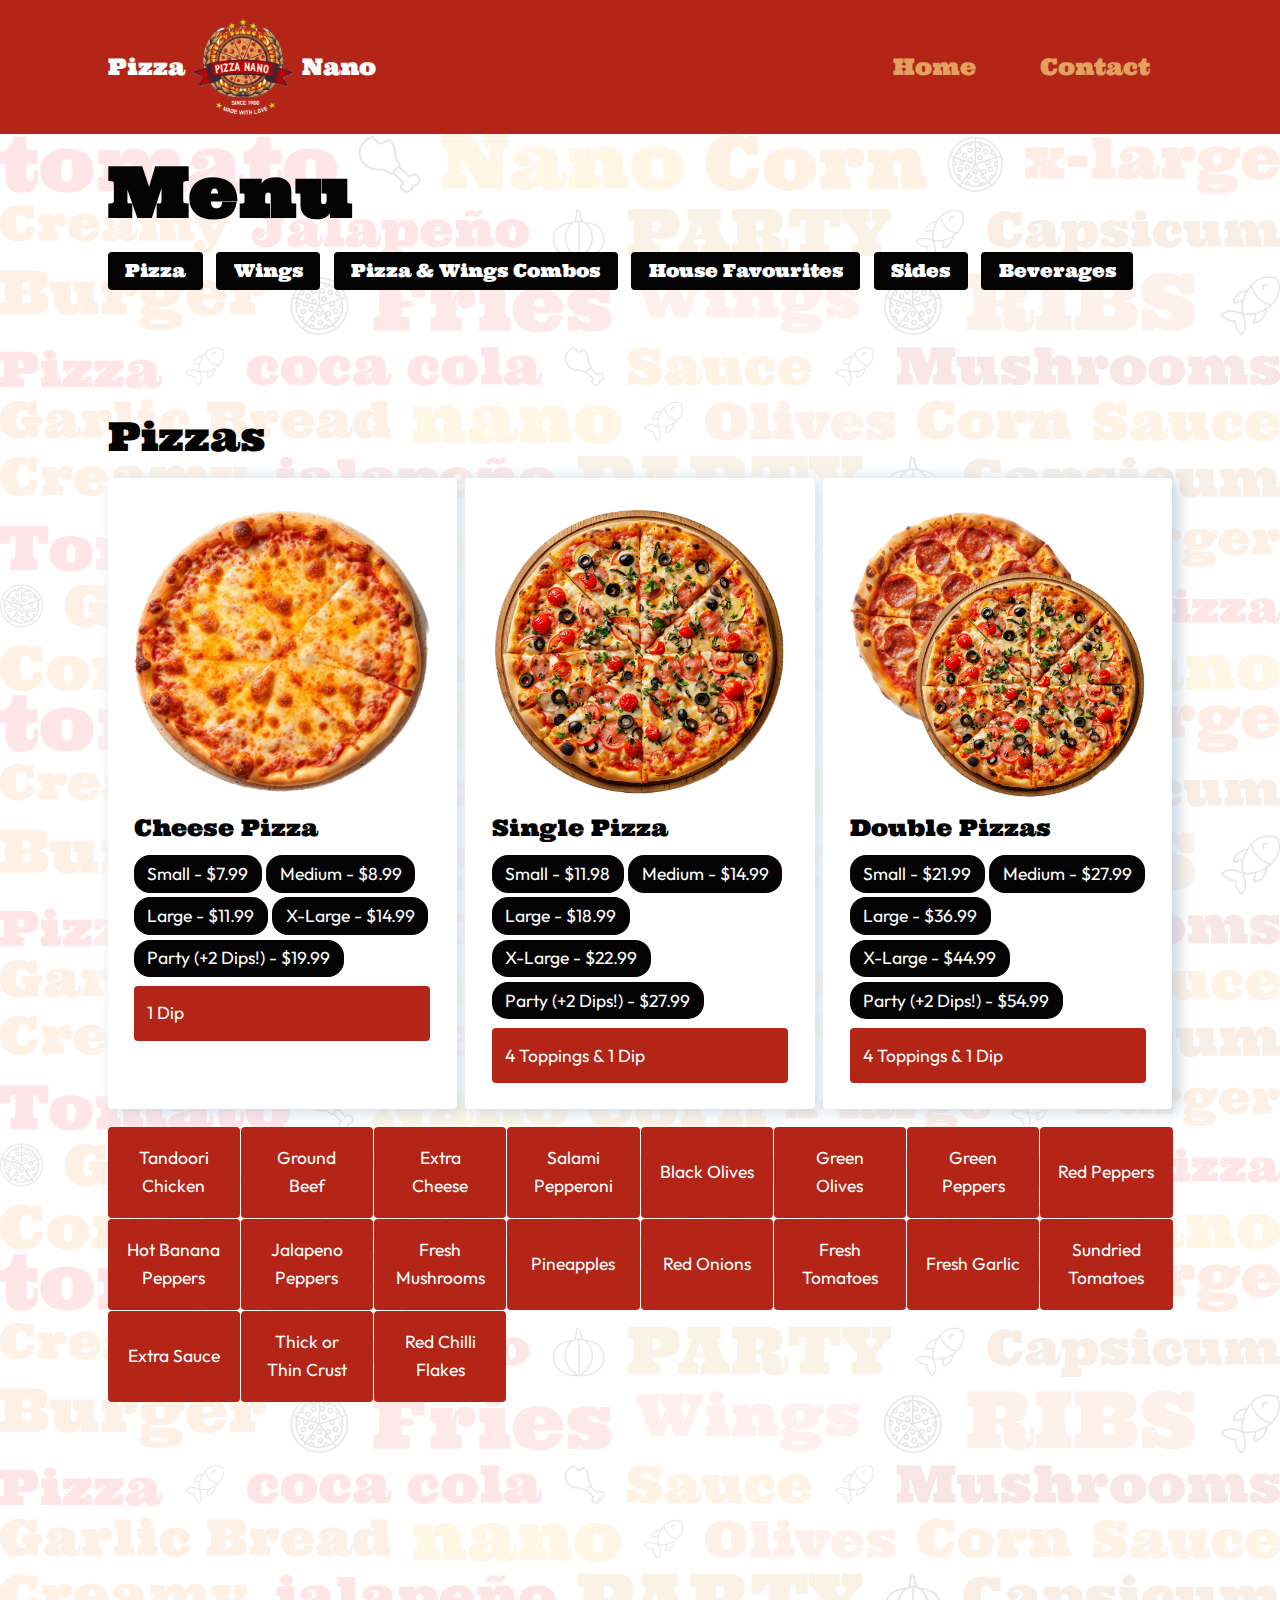
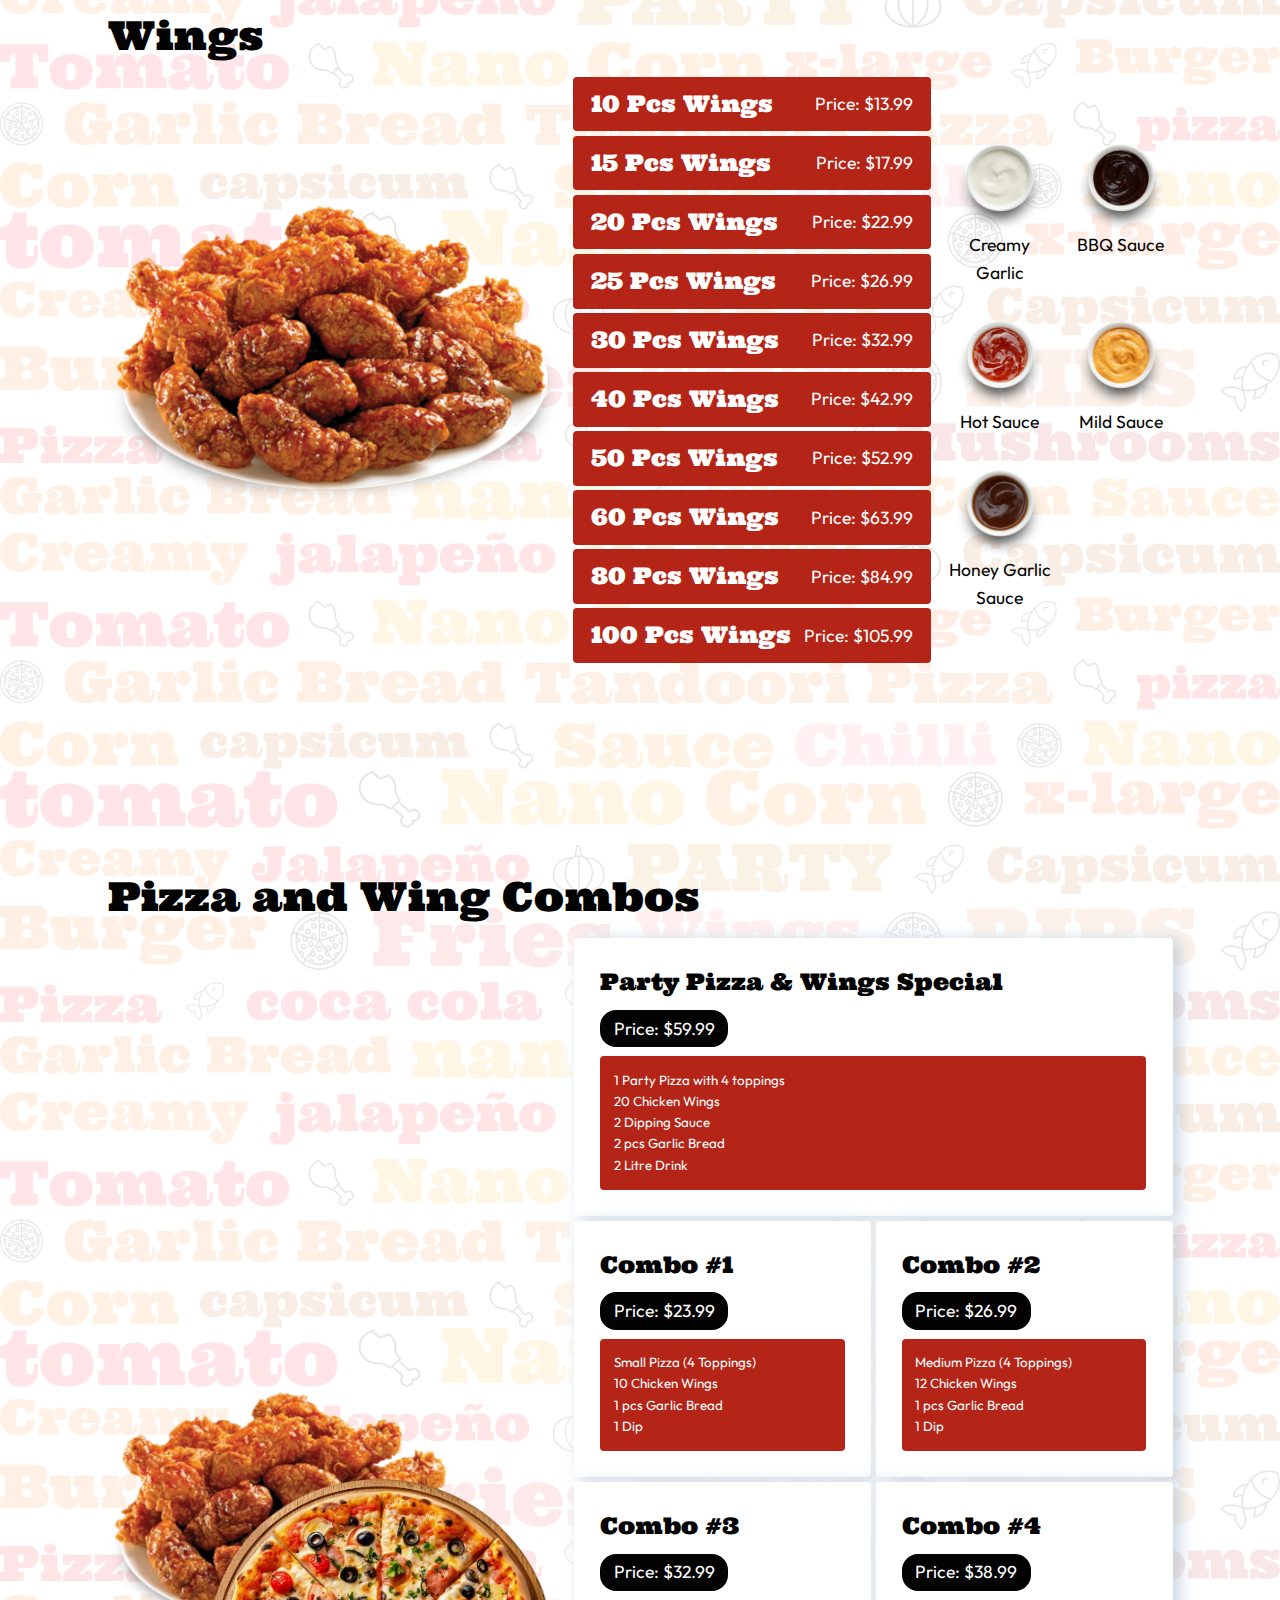
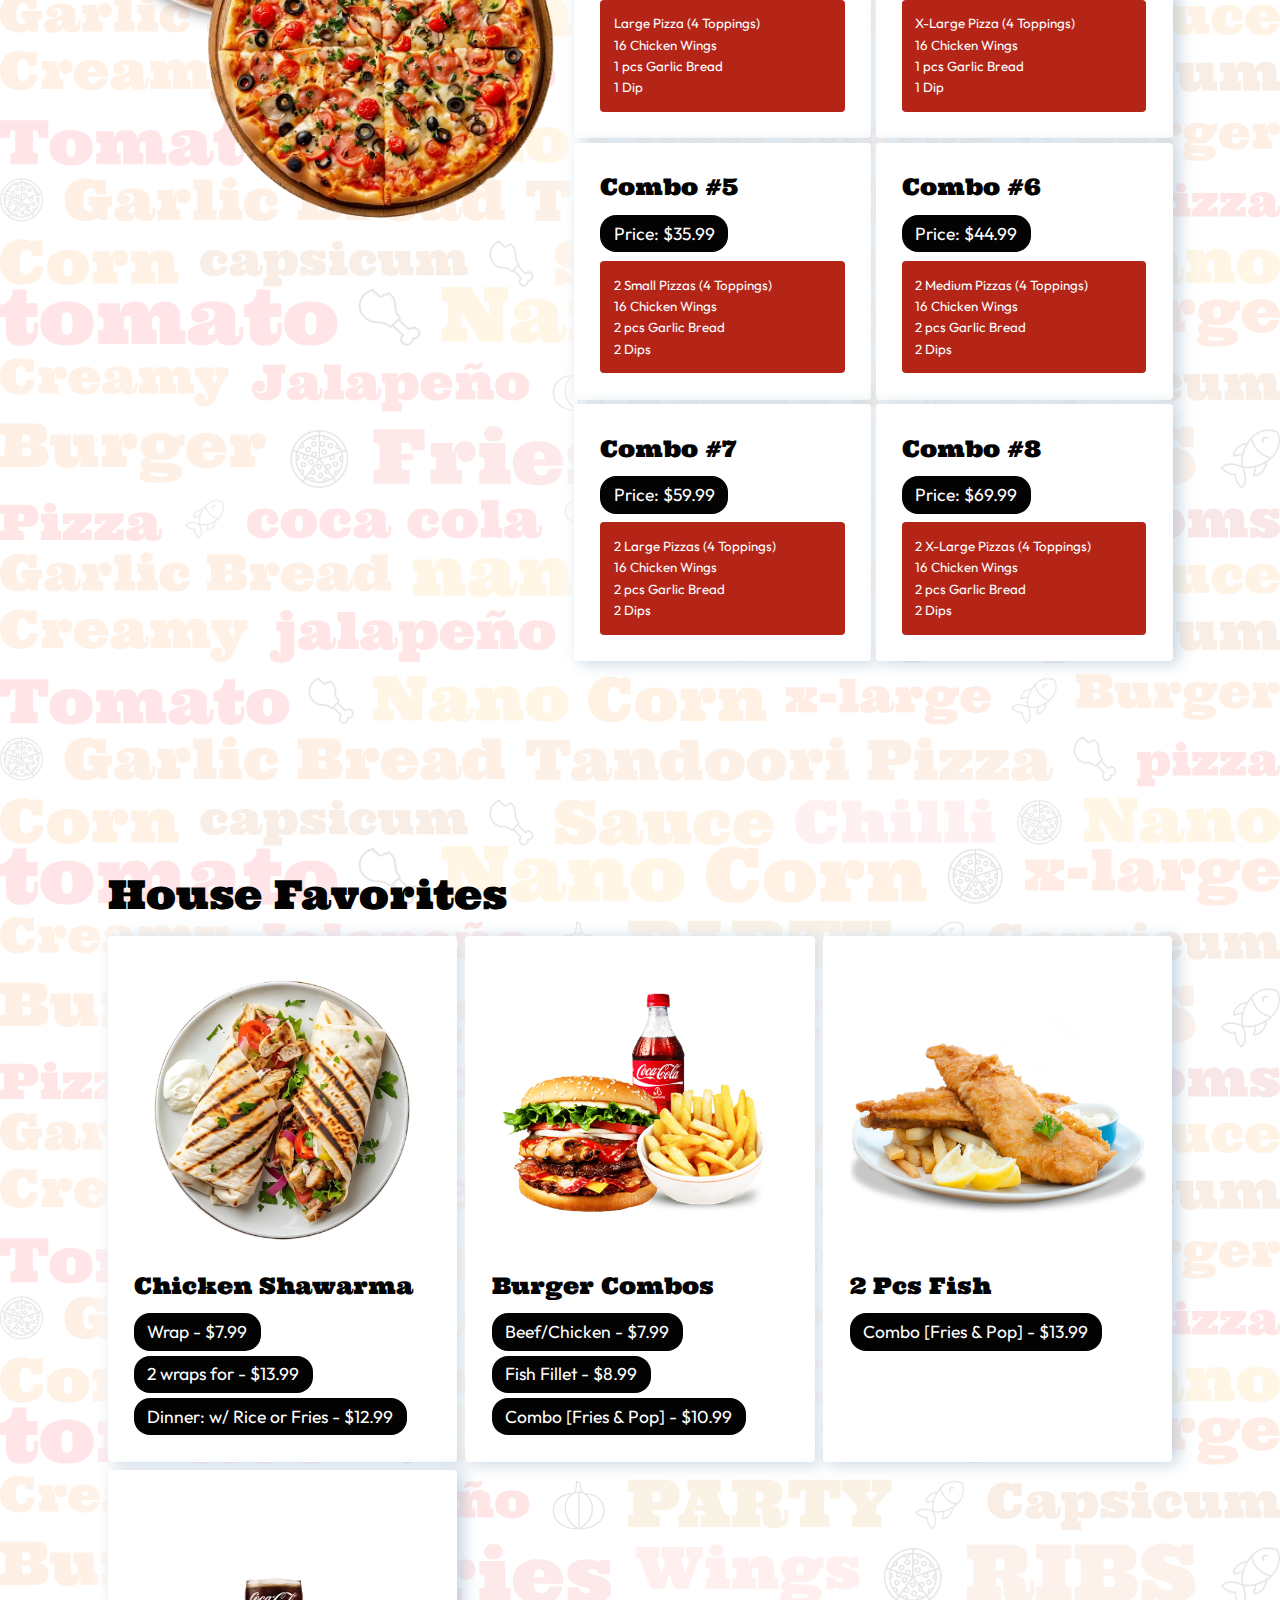
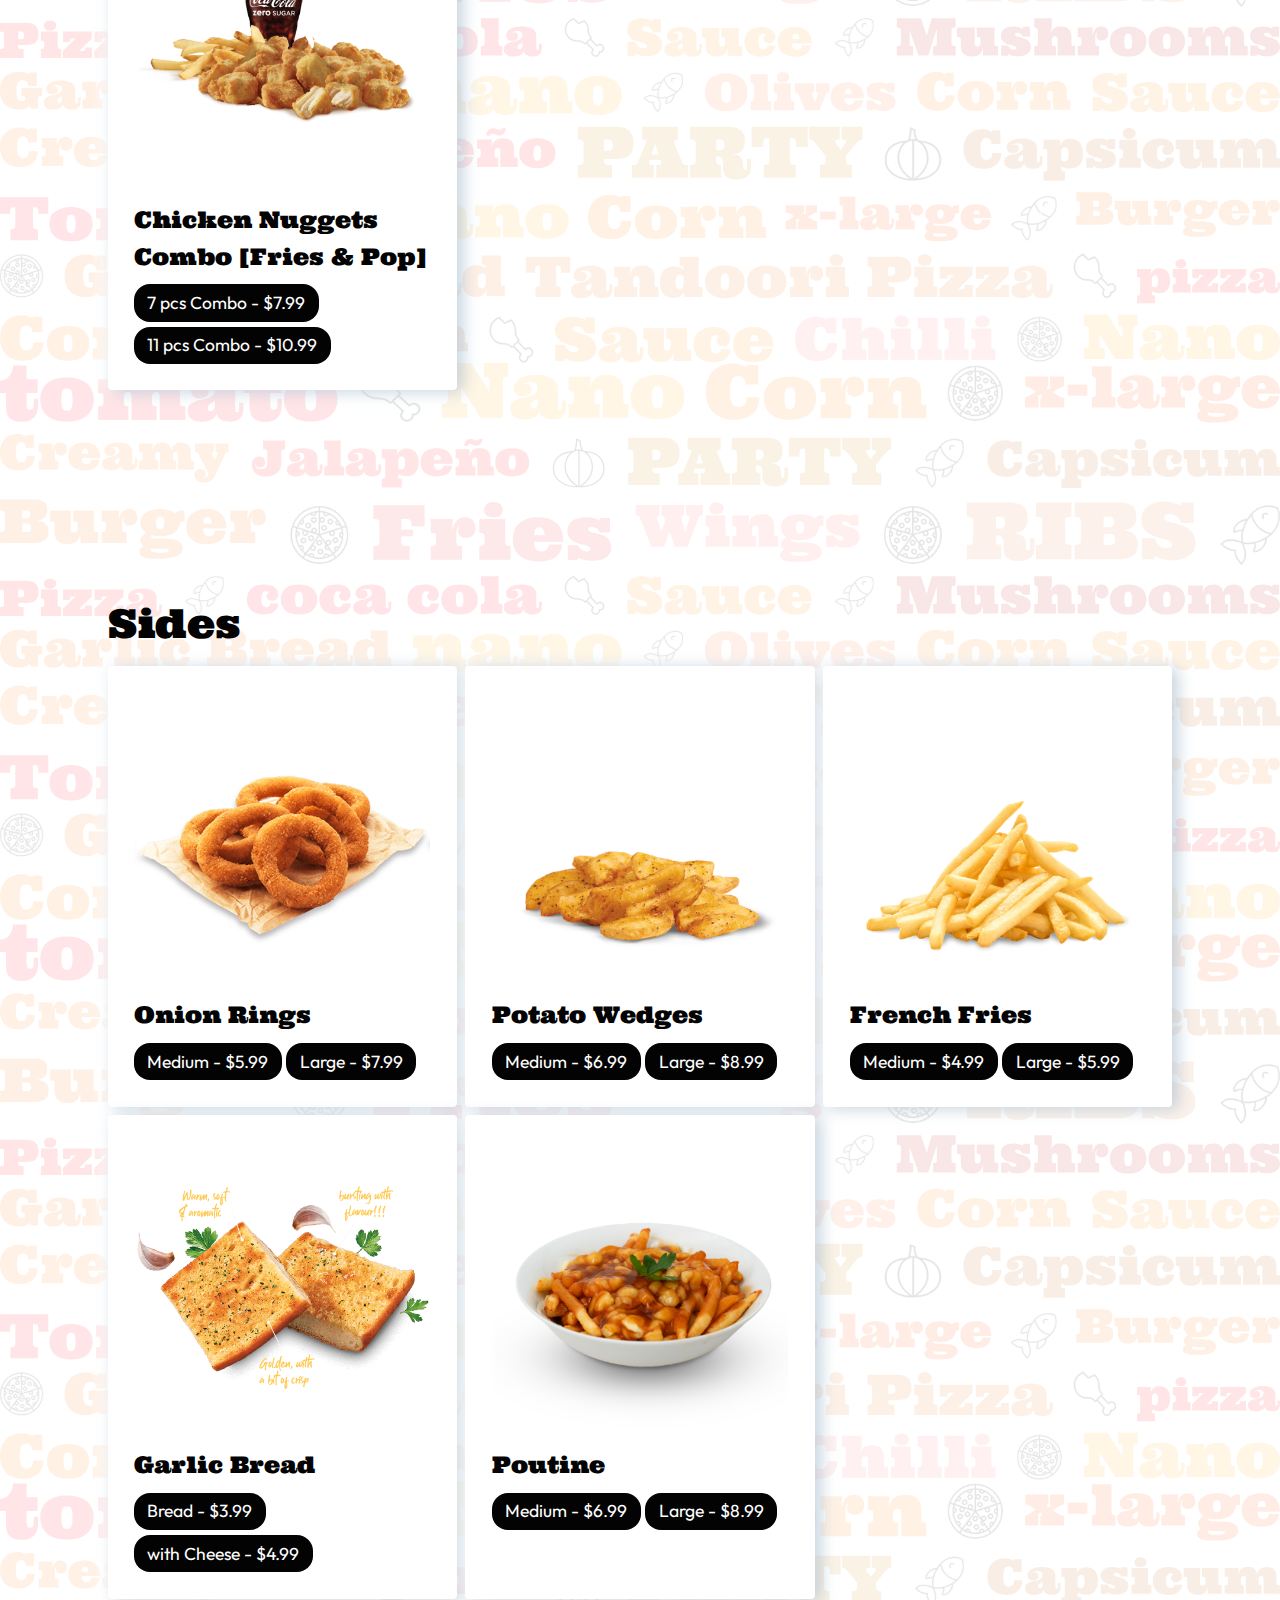
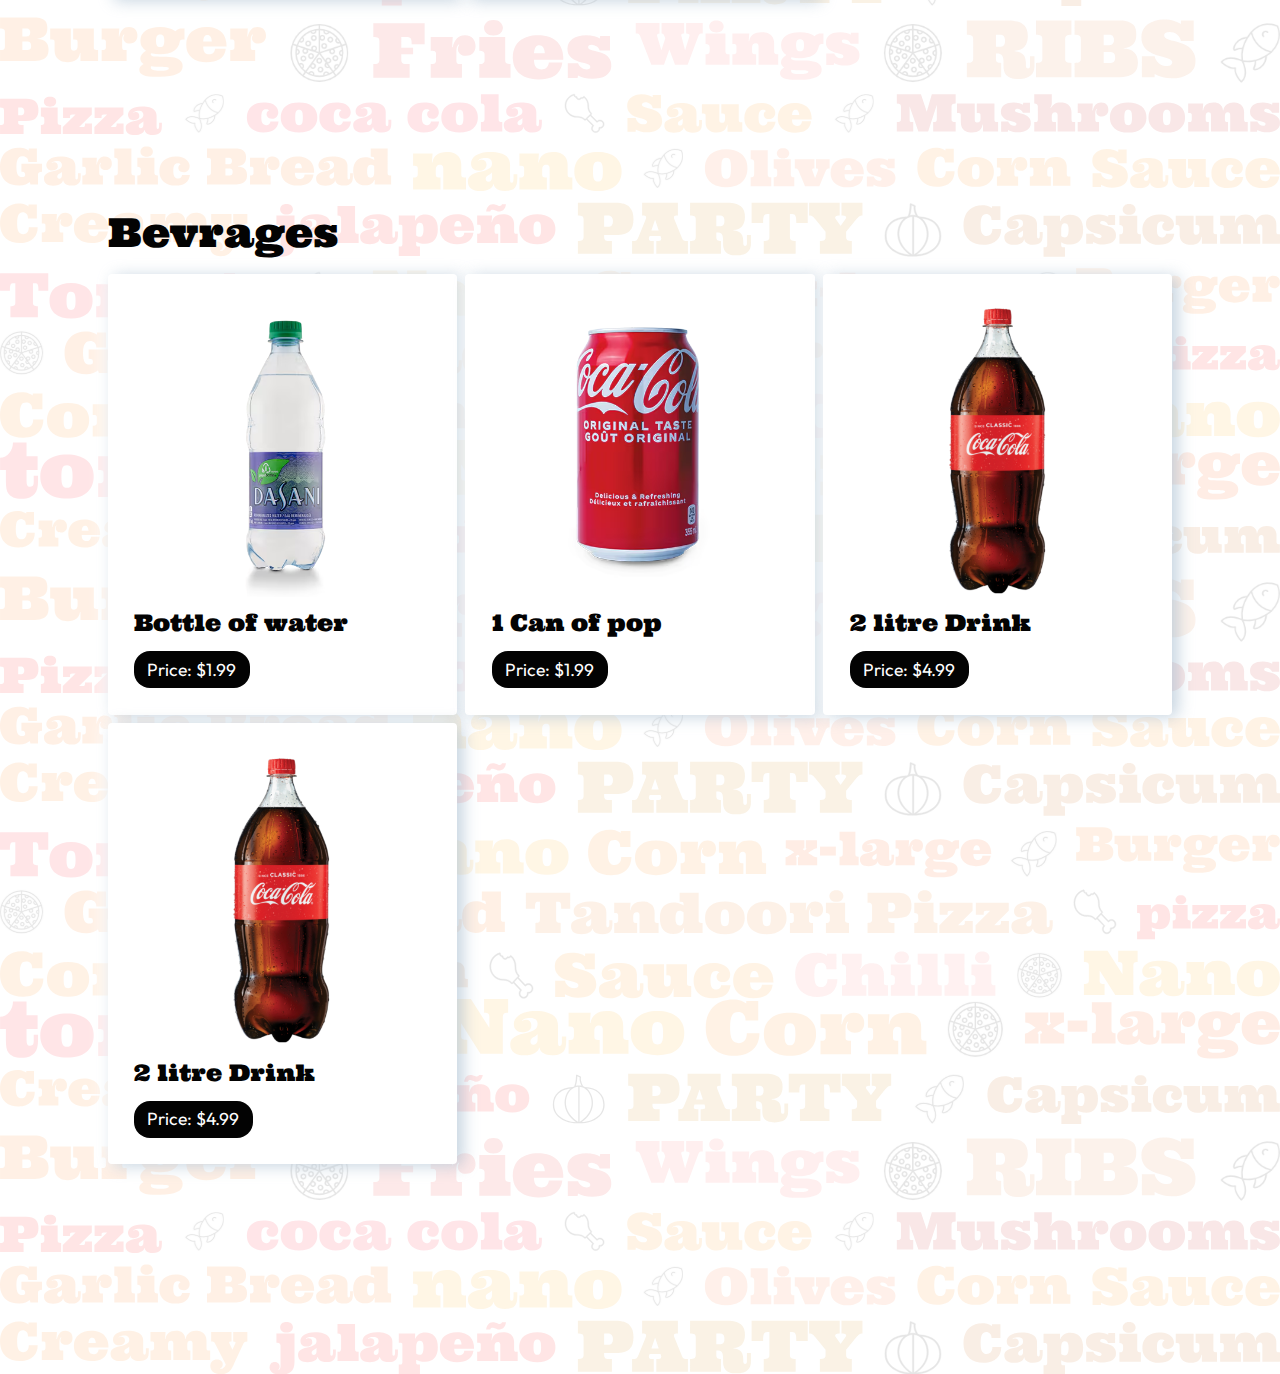
==== commit f344c859: "Changed price" ====
--- a/menu.html
+++ b/menu.html
@@ -112,7 +112,7 @@
 					<h3 class="notice-voice">Single Pizza</h3>
 
 					<ul class="options">
-													<li>Small - $11.99</li>
+													<li>Small - $11.98</li>
 													<li>Medium - $14.99</li>
 													<li>Large - $18.99</li>
 													<li>X-Large - $22.99</li>
@@ -631,6 +631,20 @@
 
 					</ul>
 				</li>
+							<li class="item-card">
+					<picture>
+						<img src="images/menu/2l-drink.png" alt="">
+					</picture>
+					<h3 class="notice-voice">2 litre Drink</h3>
+
+					<ul class="options">
+
+						<li>
+							<p>Price: $4.99</p>
+						</li>
+
+					</ul>
+				</li>
 					</ul>
 
 	</inner-column>
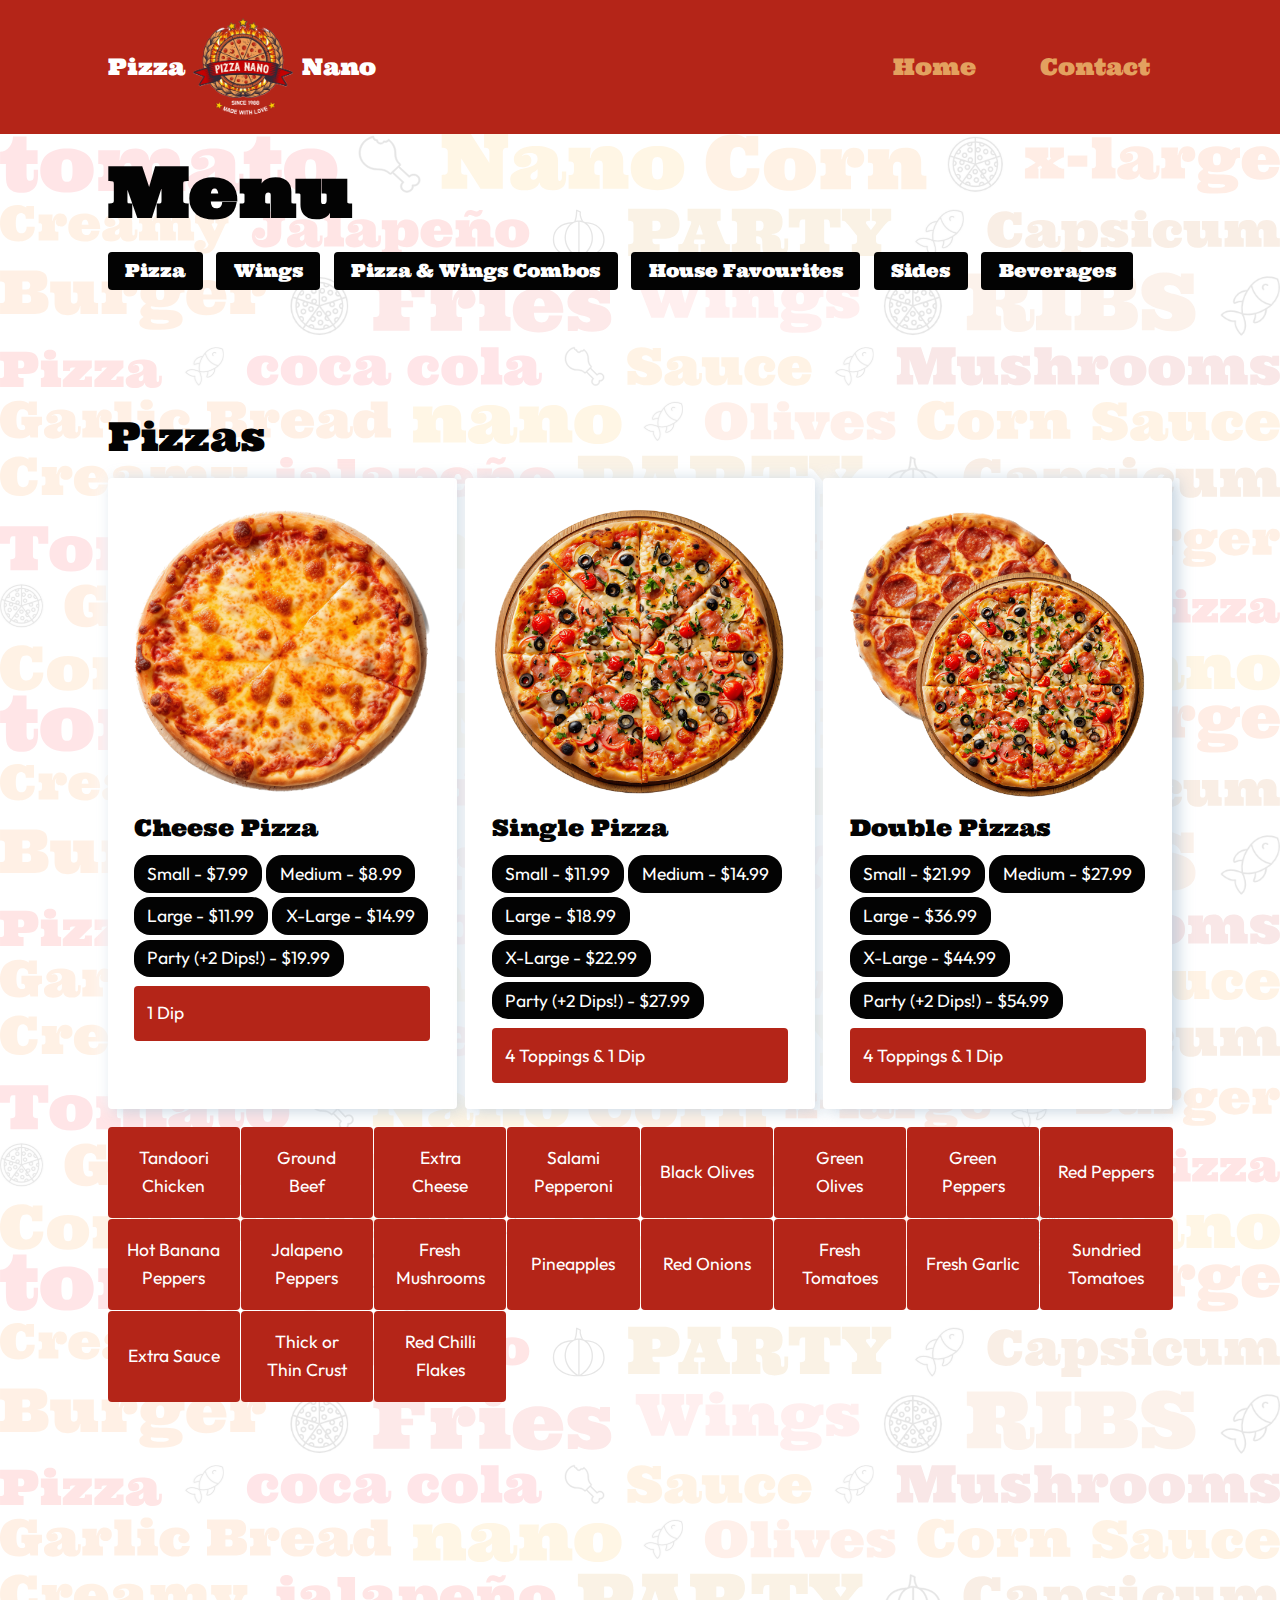
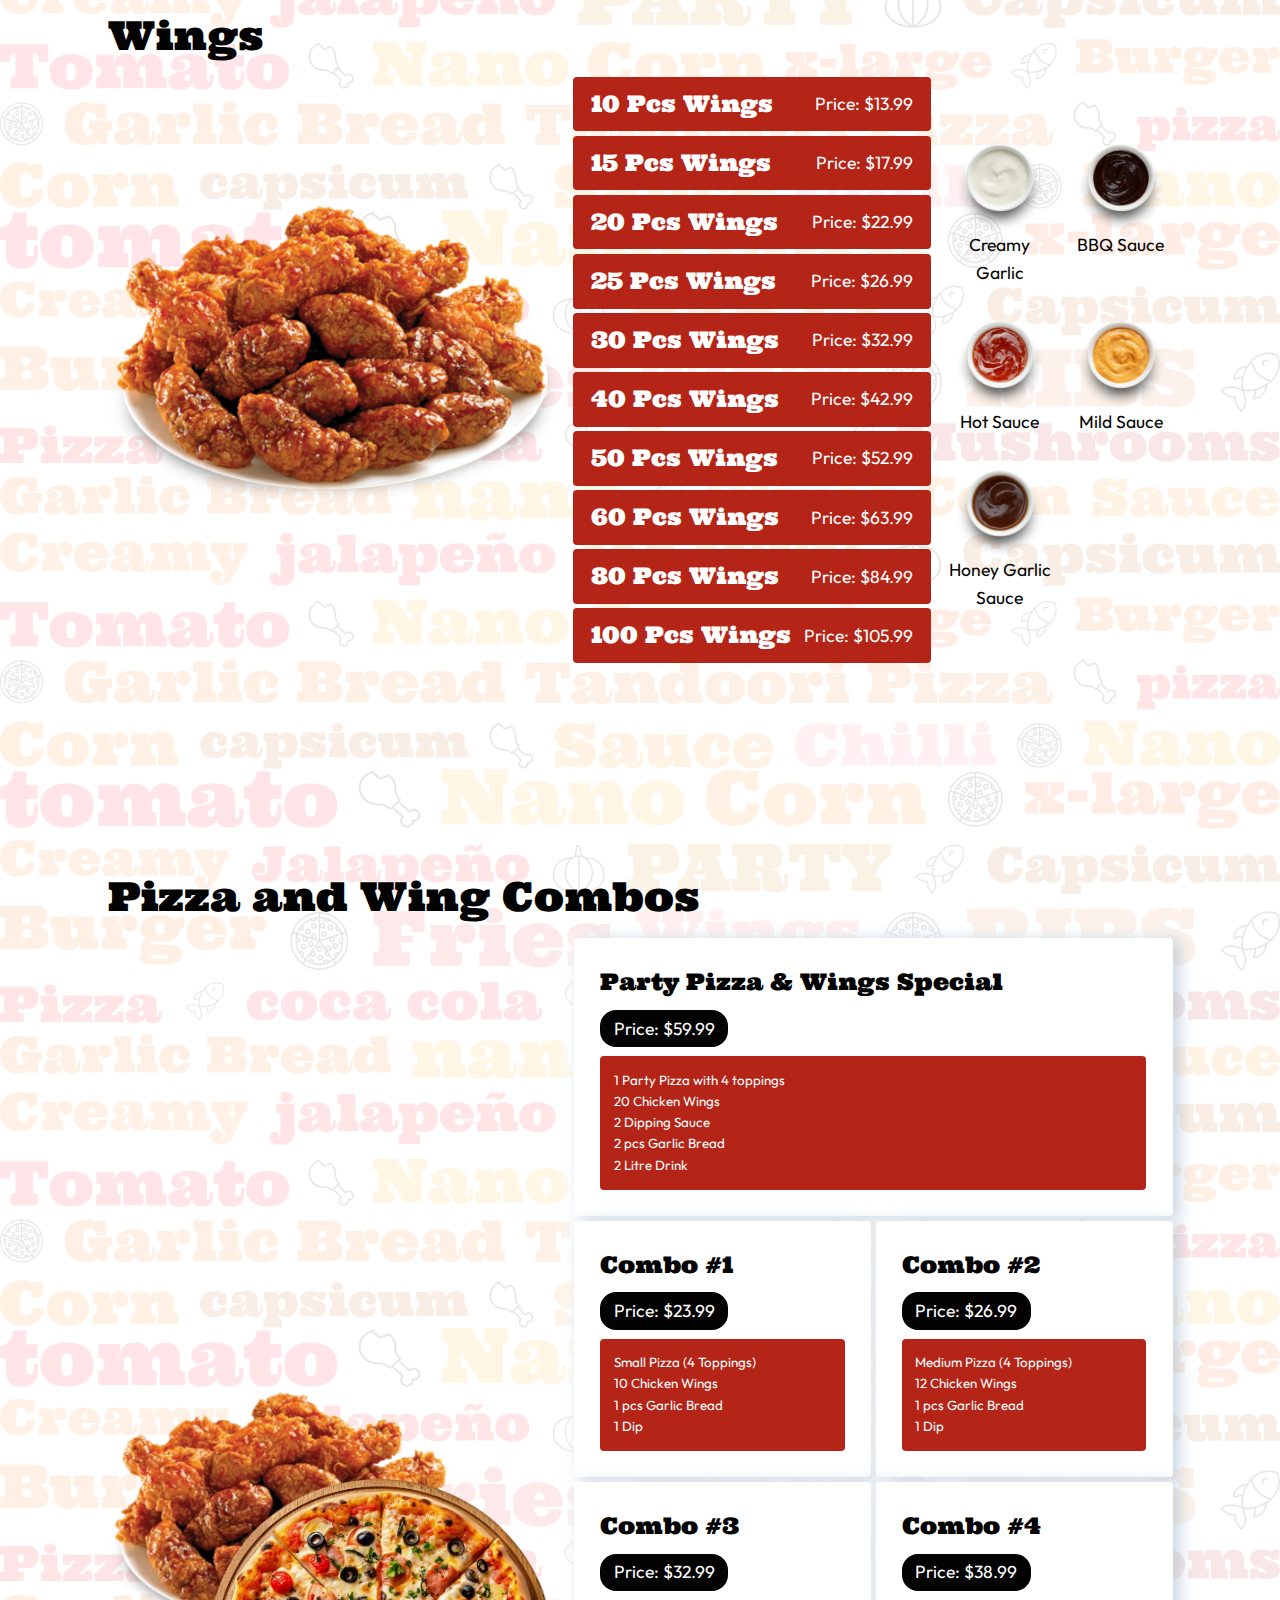
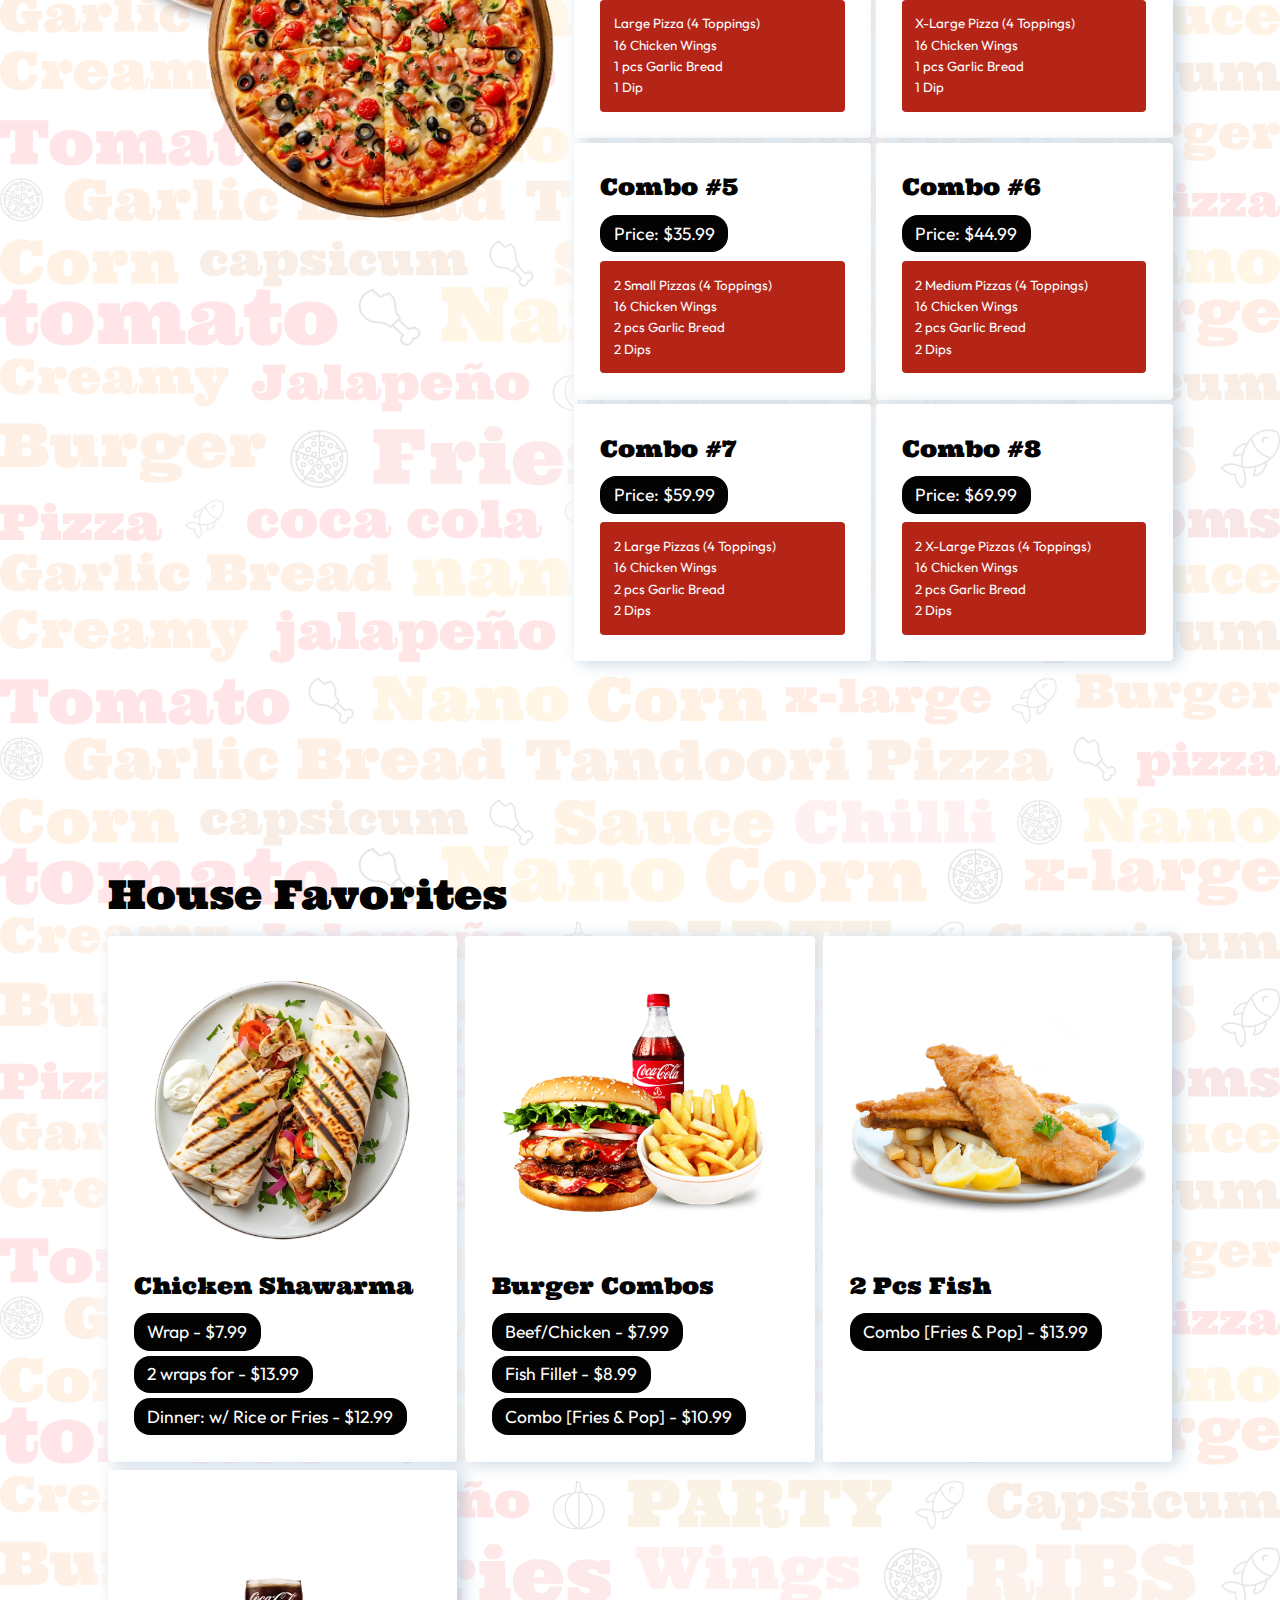
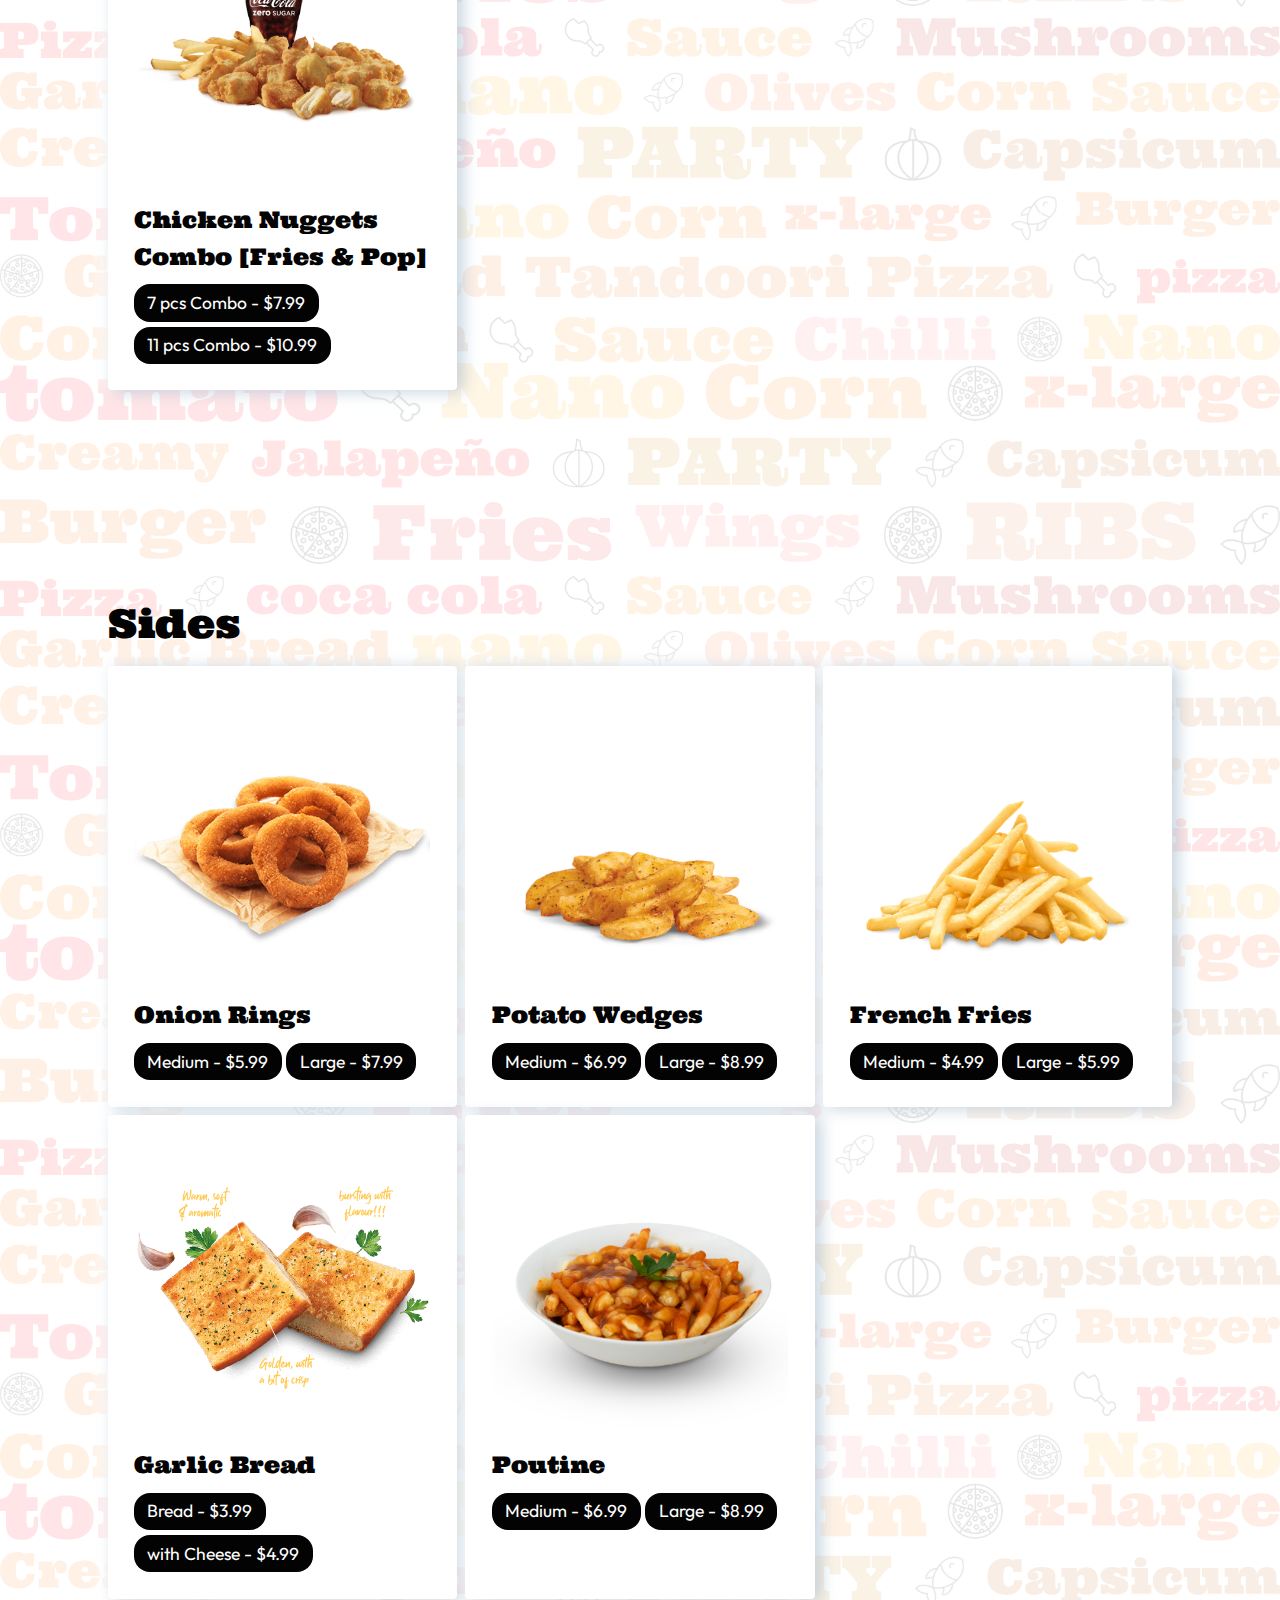
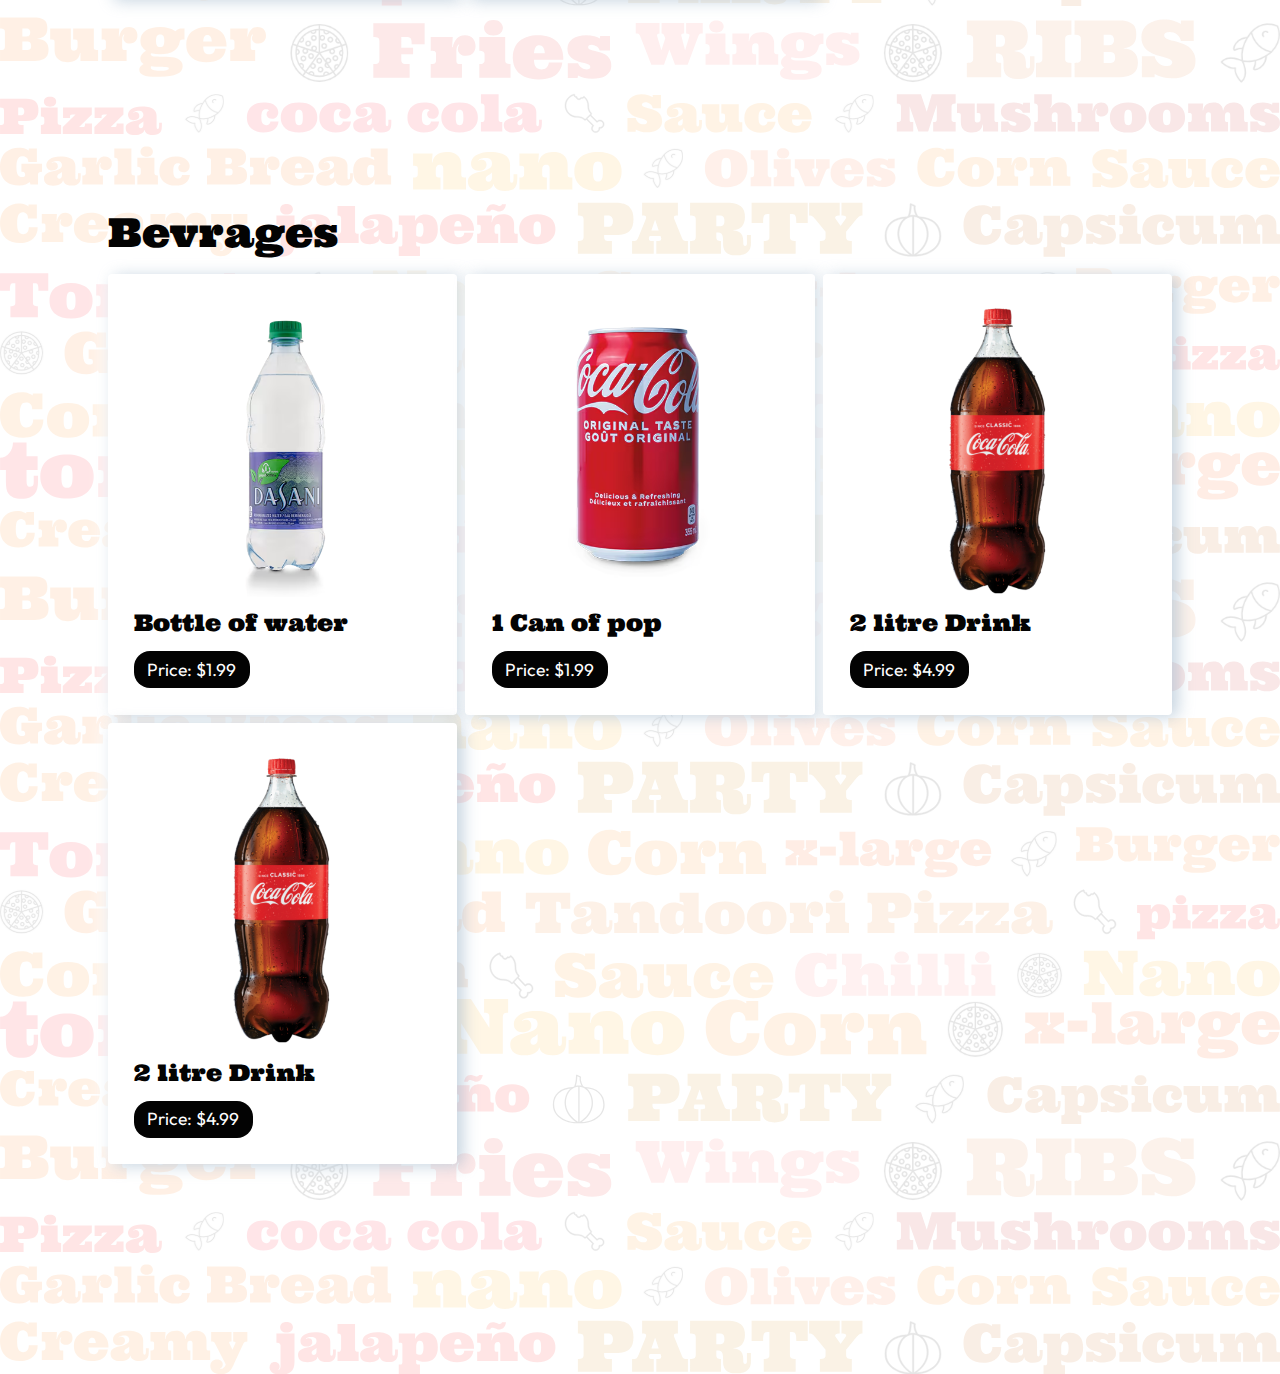
==== commit 8dbe8e88: "Change [price back" ====
--- a/menu.html
+++ b/menu.html
@@ -112,7 +112,7 @@
 					<h3 class="notice-voice">Single Pizza</h3>
 
 					<ul class="options">
-													<li>Small - $11.98</li>
+													<li>Small - $11.99</li>
 													<li>Medium - $14.99</li>
 													<li>Large - $18.99</li>
 													<li>X-Large - $22.99</li>
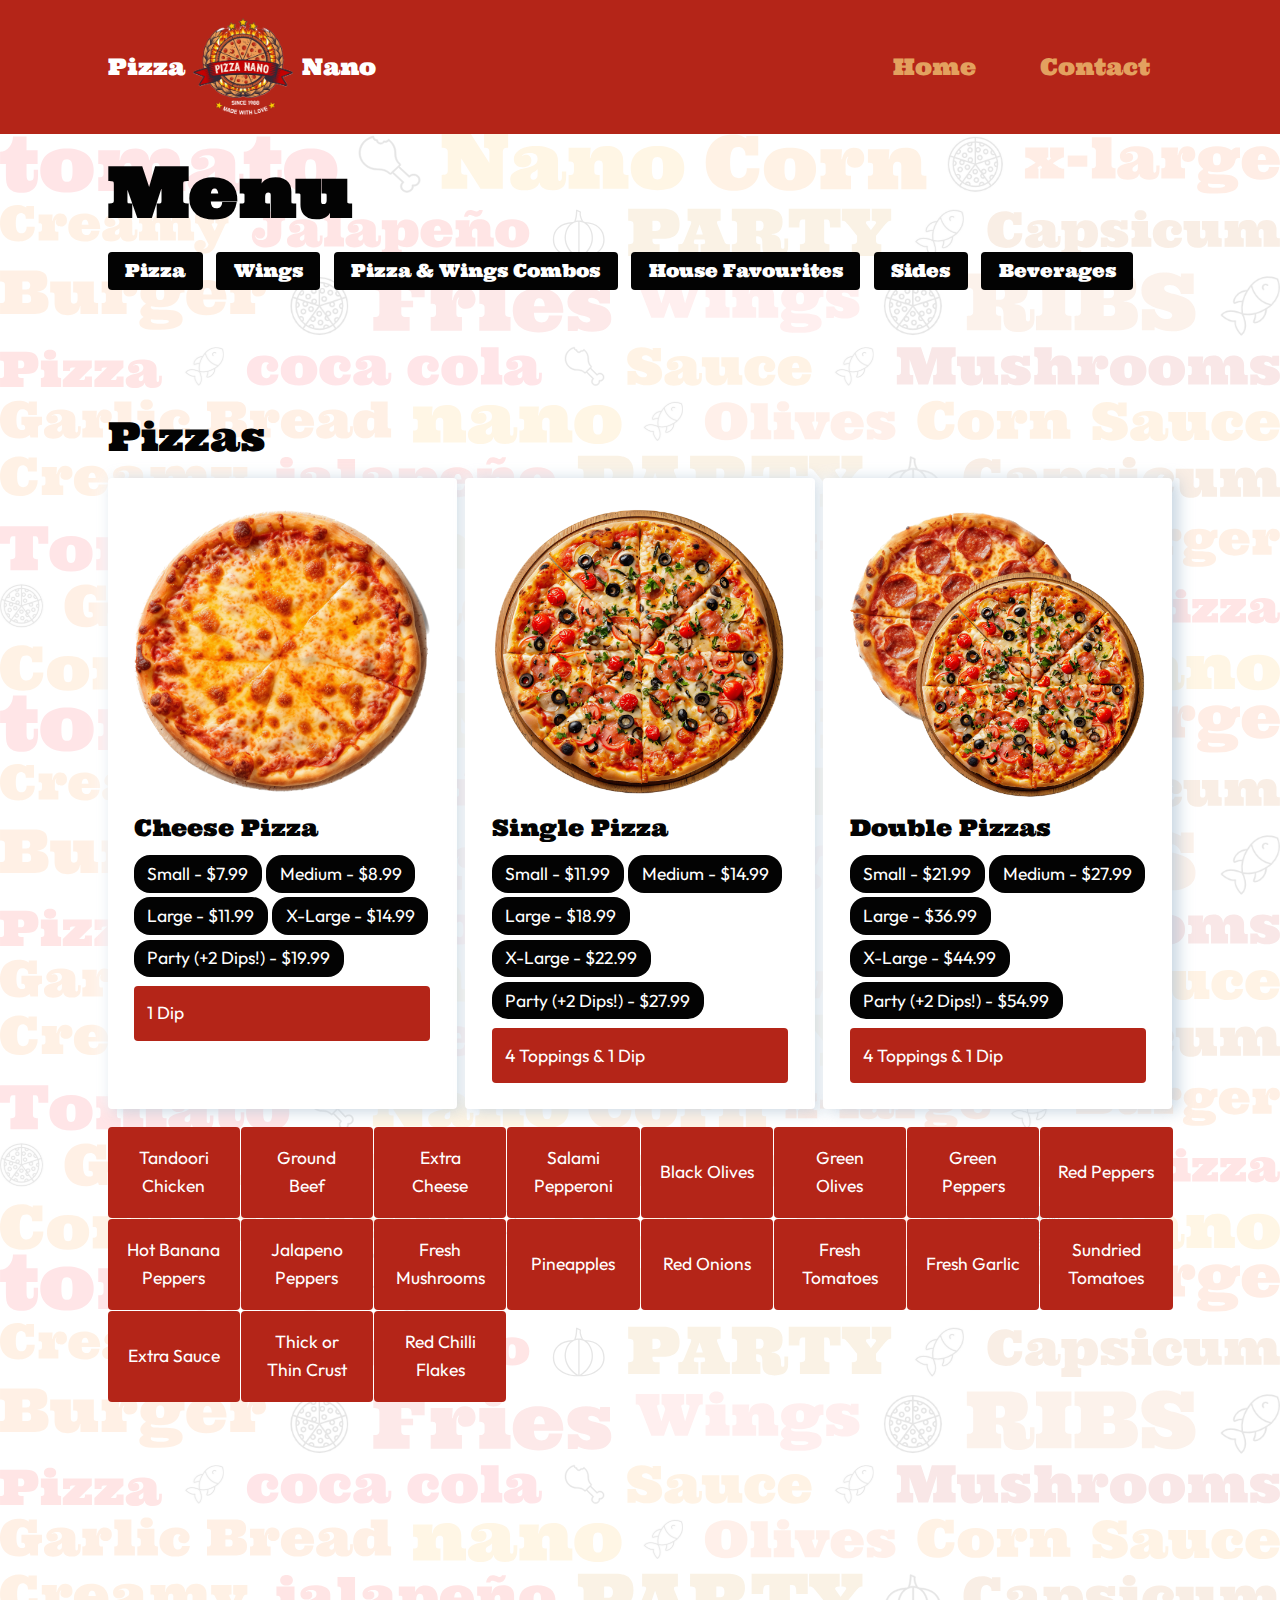
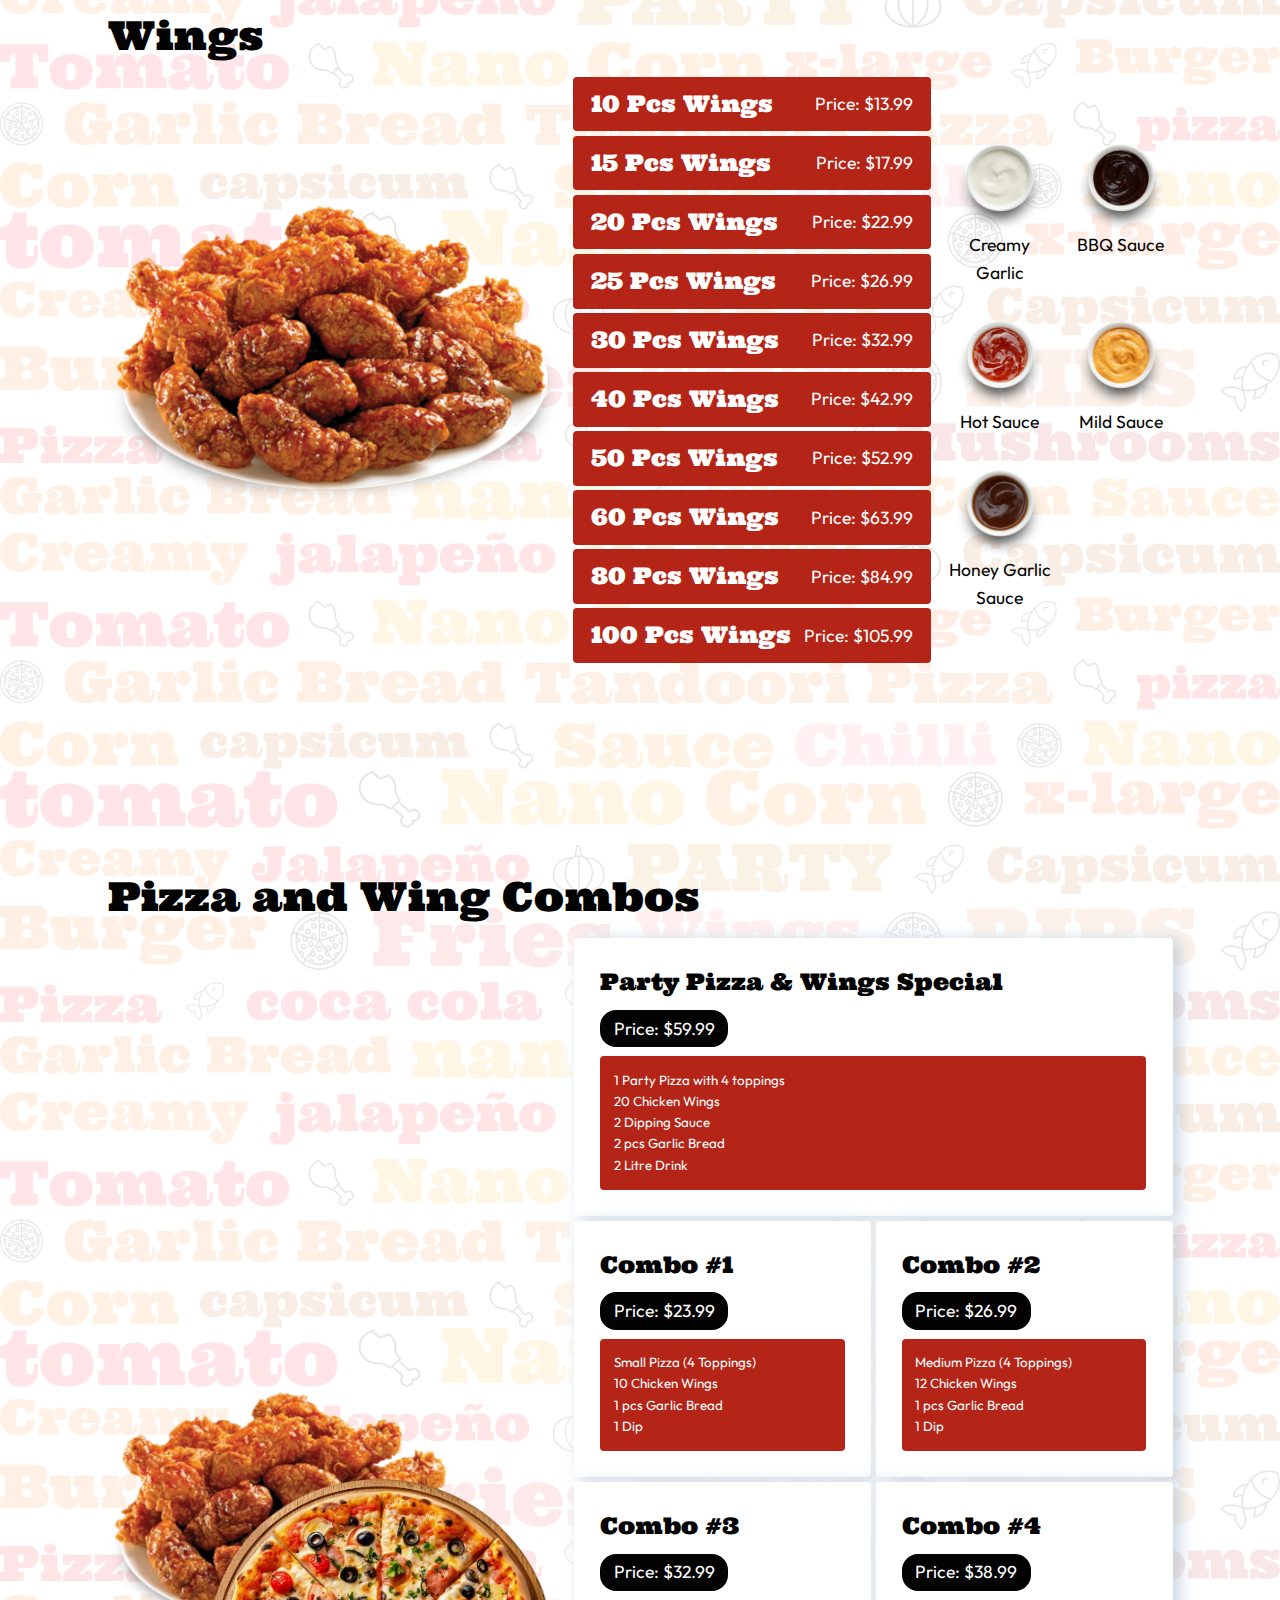
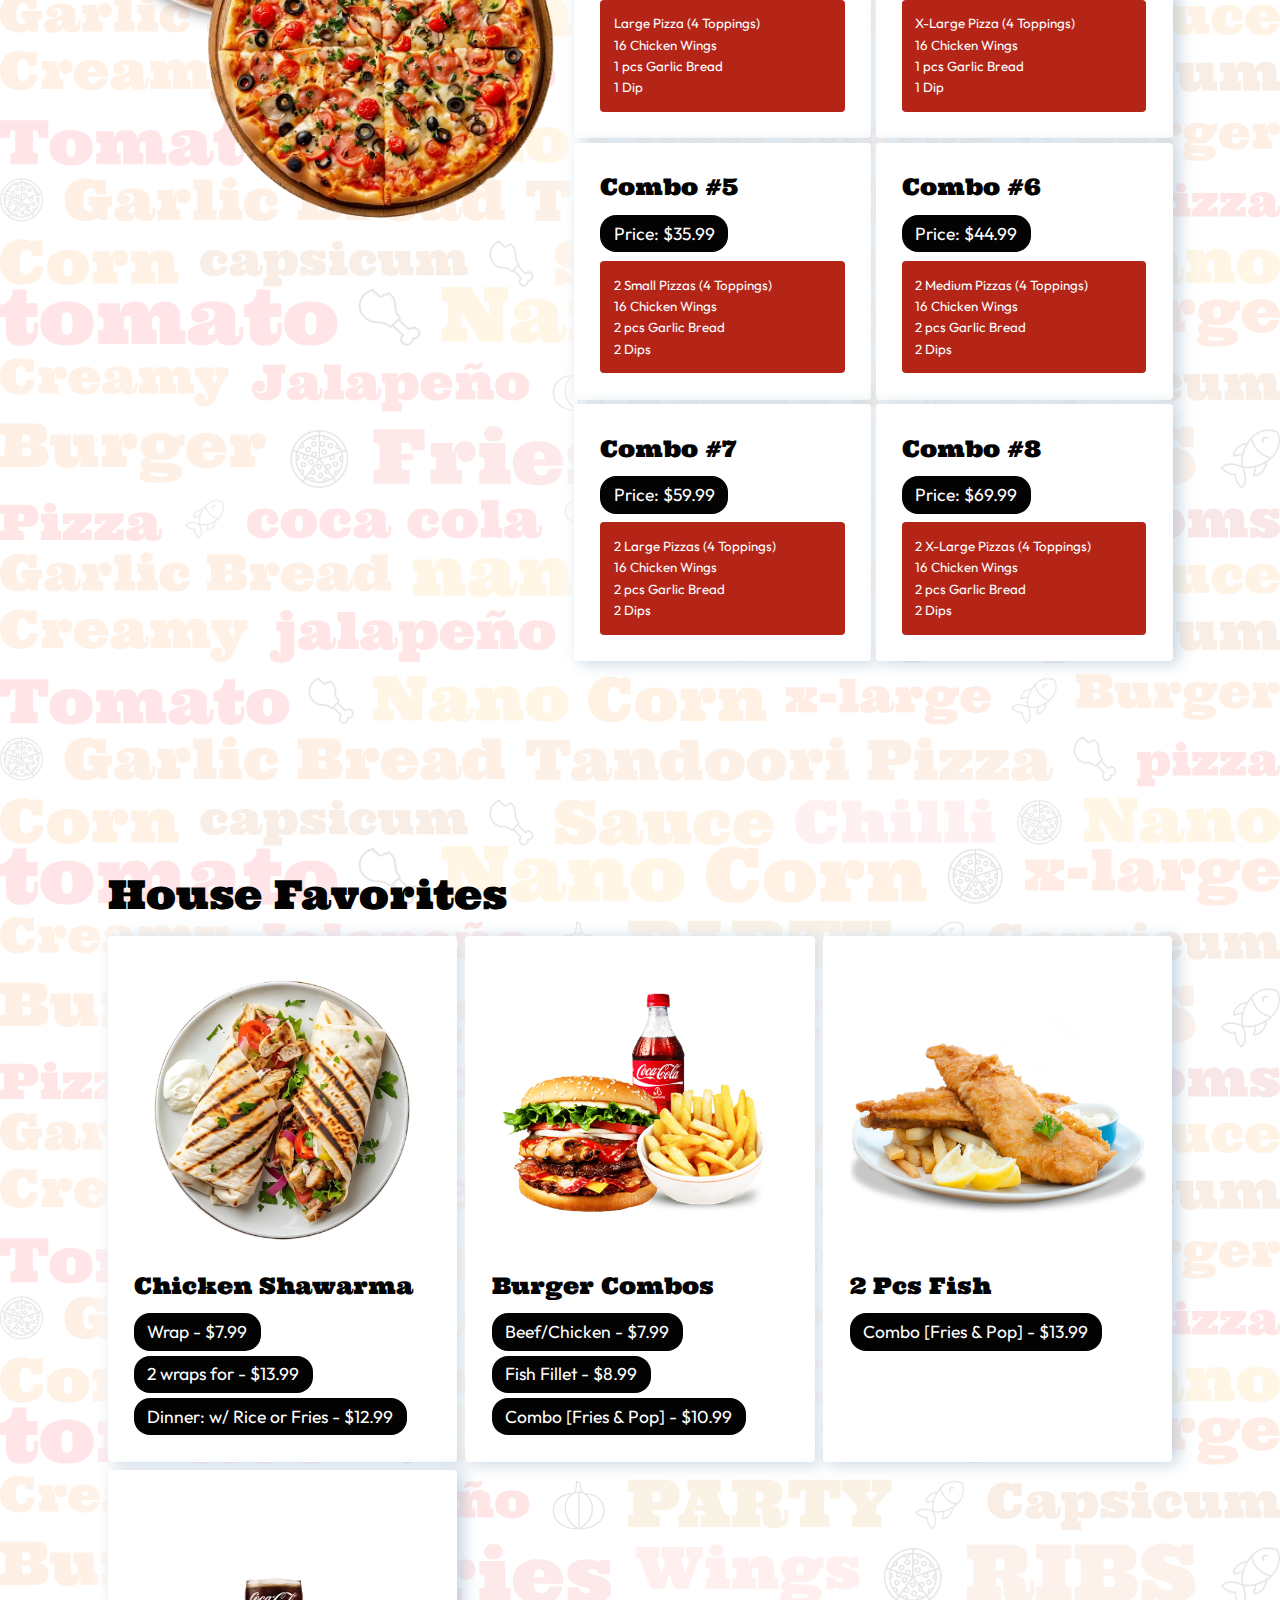
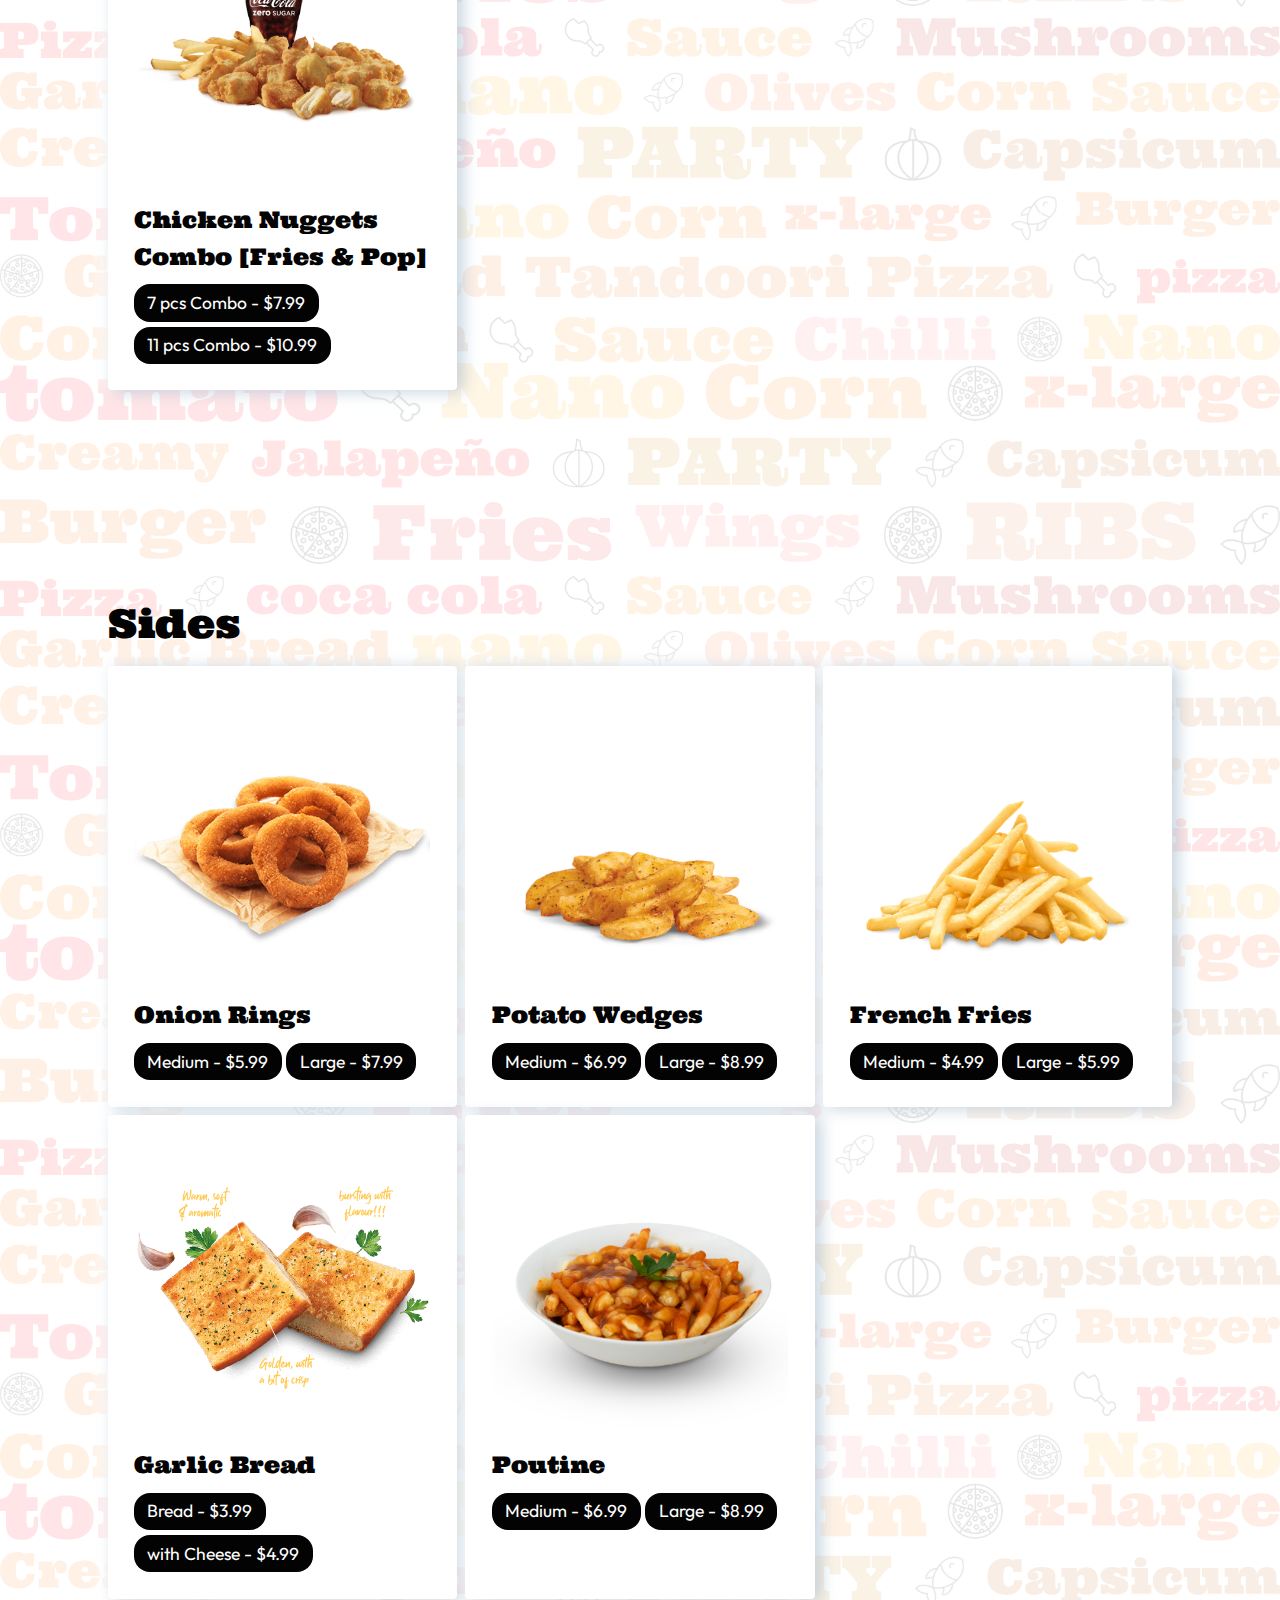
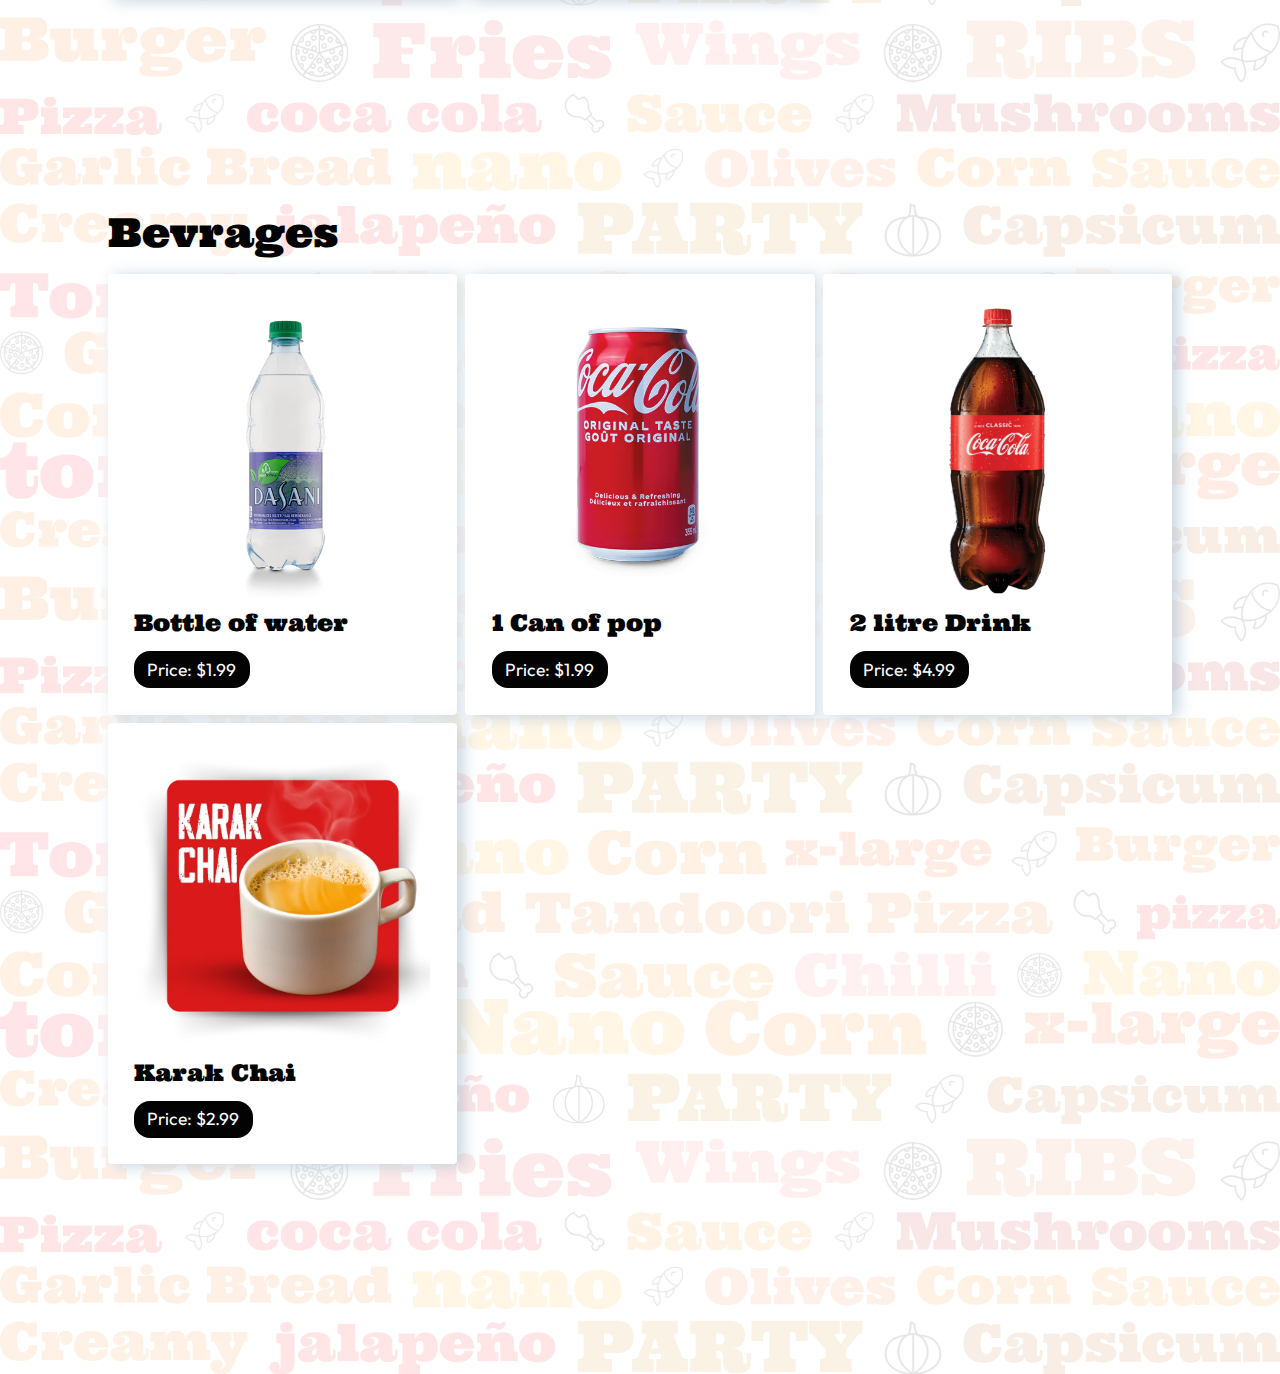
==== commit a4c8b59d: "Add karak chai" ====
--- a/menu.html
+++ b/menu.html
@@ -633,14 +633,14 @@
 				</li>
 							<li class="item-card">
 					<picture>
-						<img src="images/menu/2l-drink.png" alt="">
-					</picture>
-					<h3 class="notice-voice">2 litre Drink</h3>
+						<img src="images/menu/karak-chai.webp" alt="">
+					</picture>
+					<h3 class="notice-voice">Karak Chai</h3>
 
 					<ul class="options">
 
 						<li>
-							<p>Price: $4.99</p>
+							<p>Price: $2.99</p>
 						</li>
 
 					</ul>
